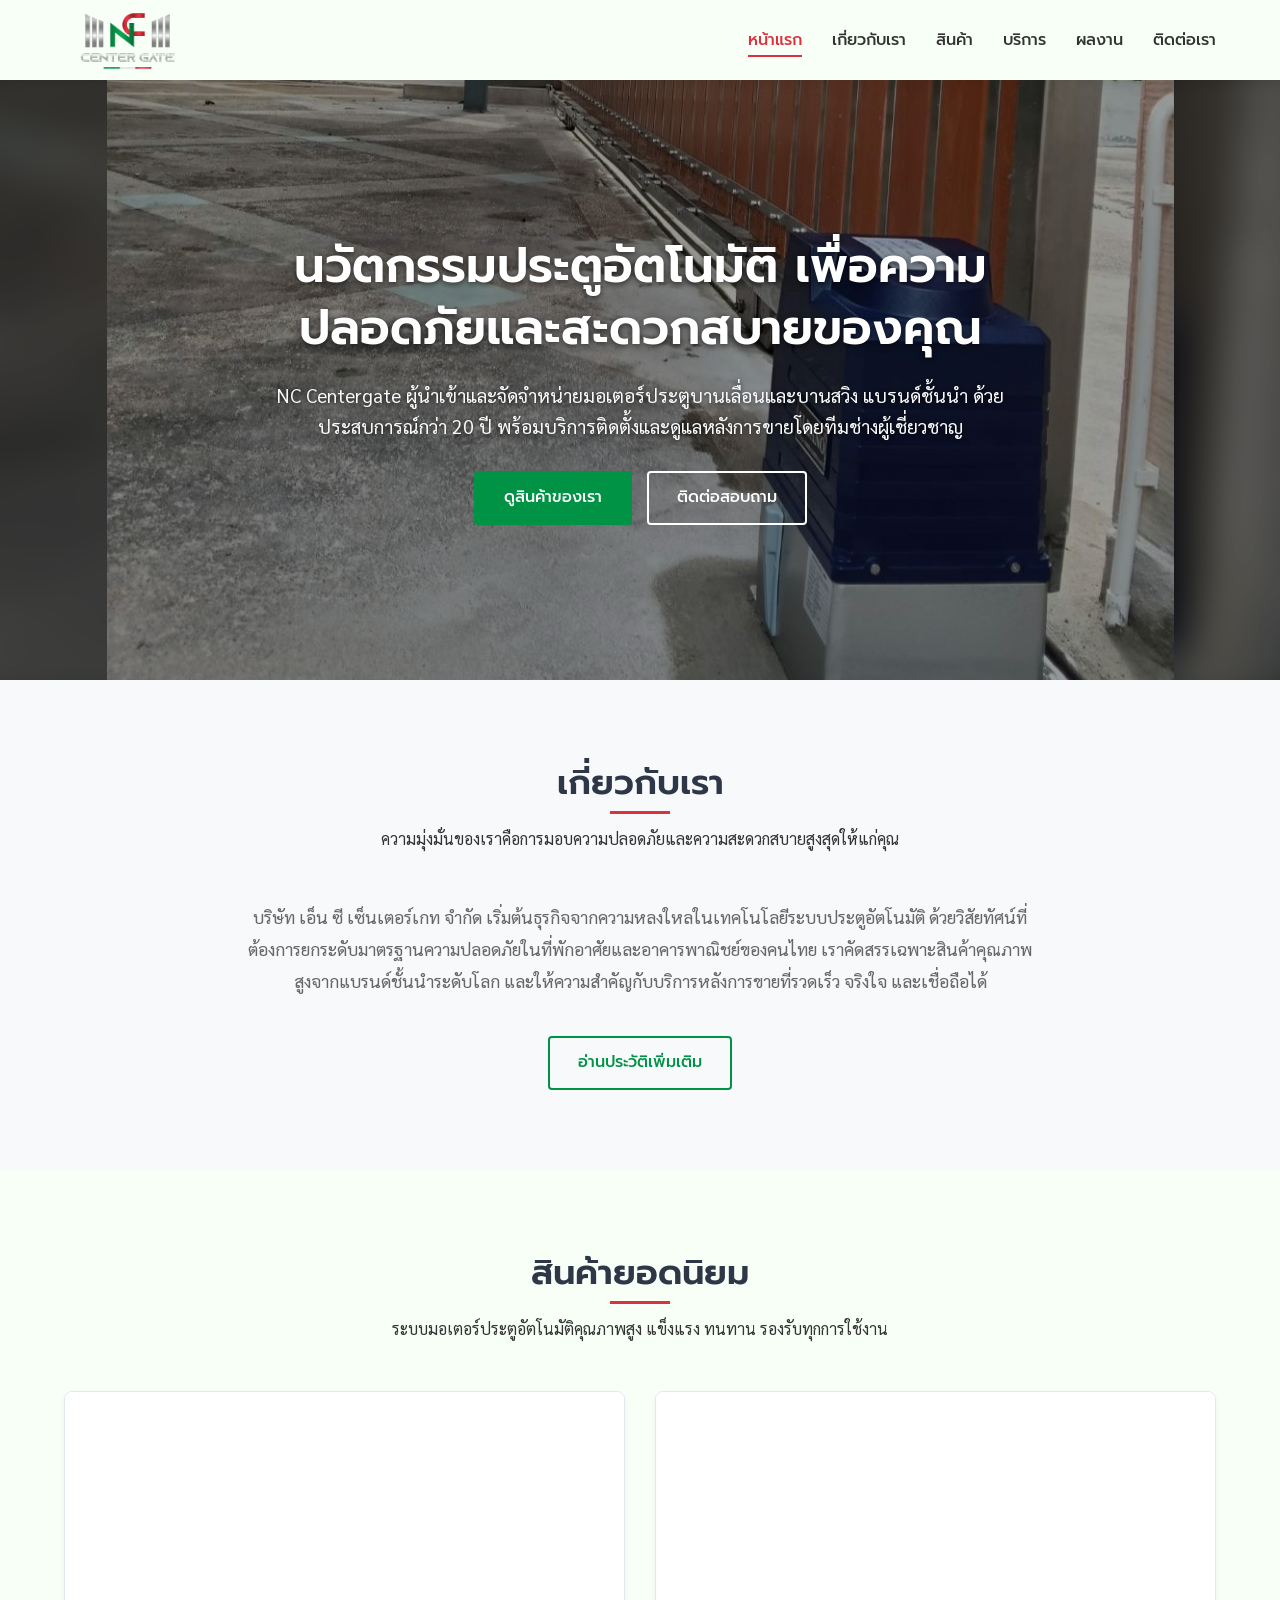
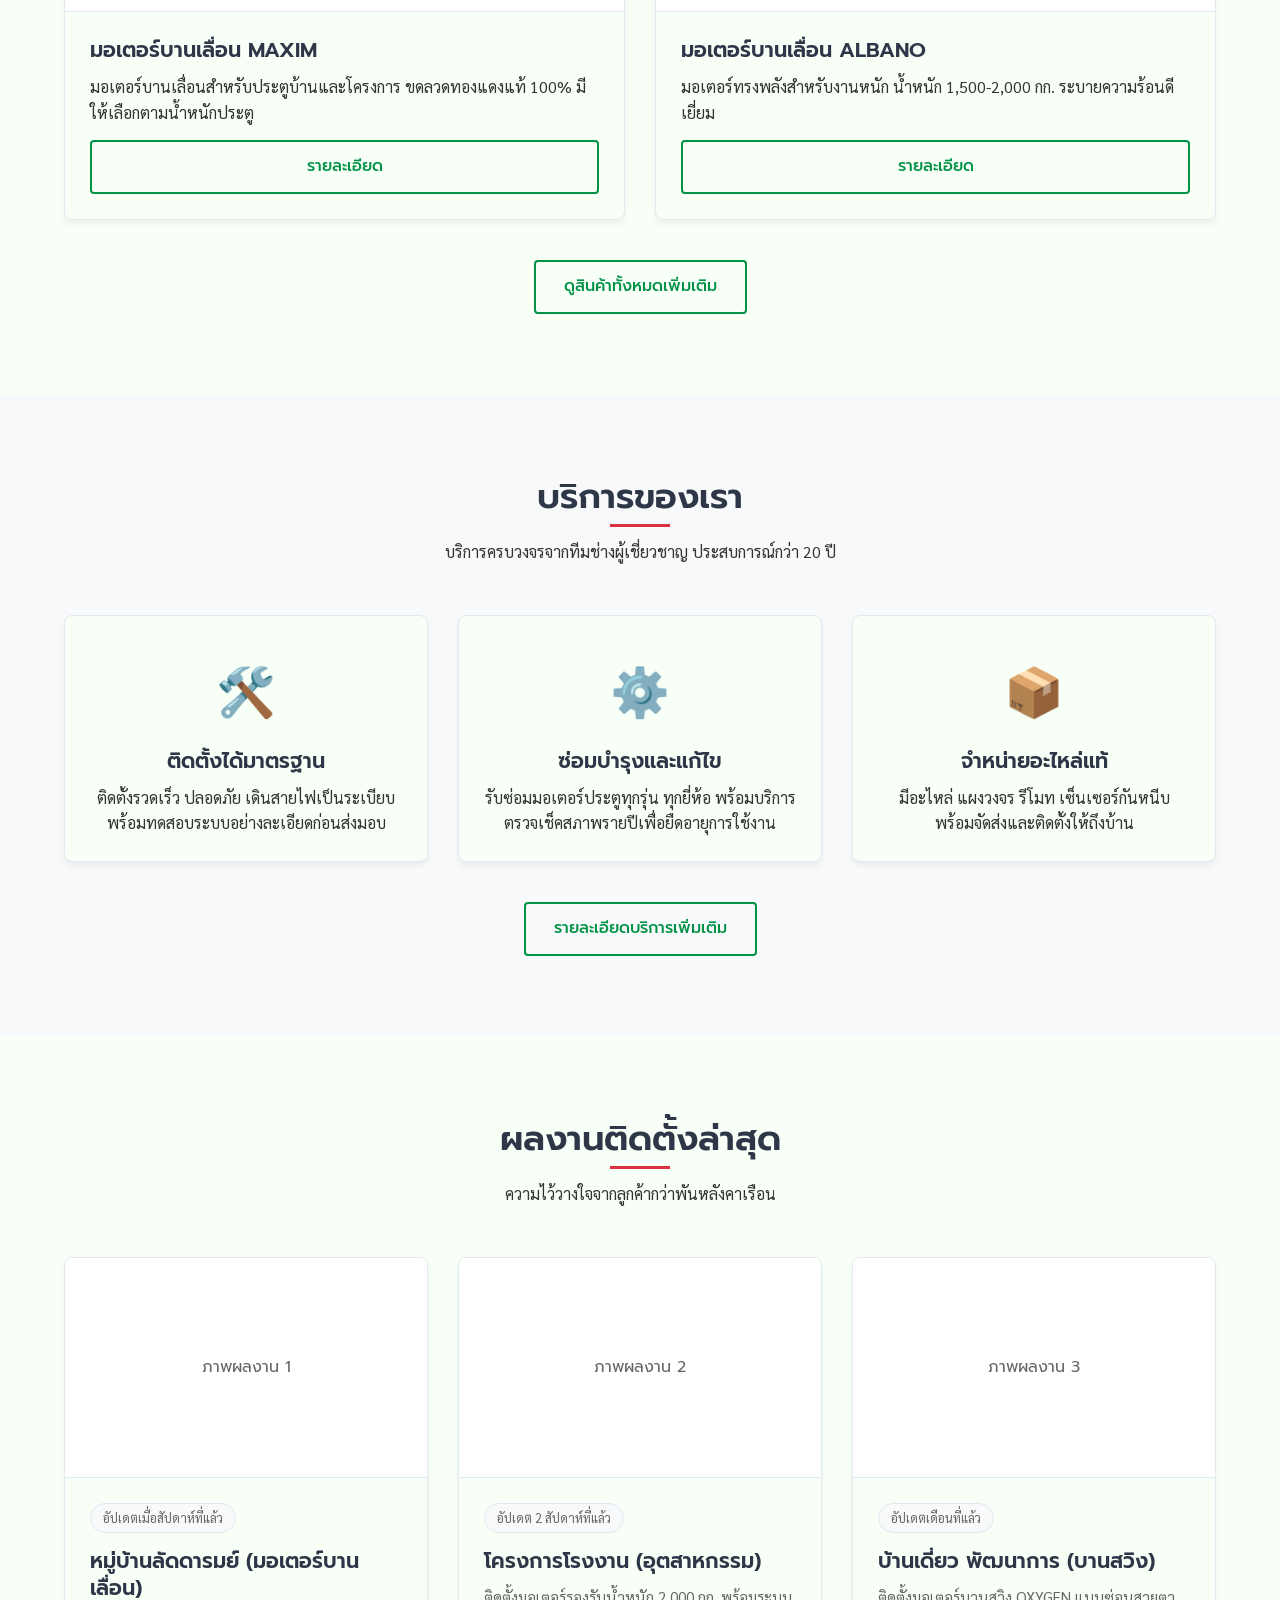
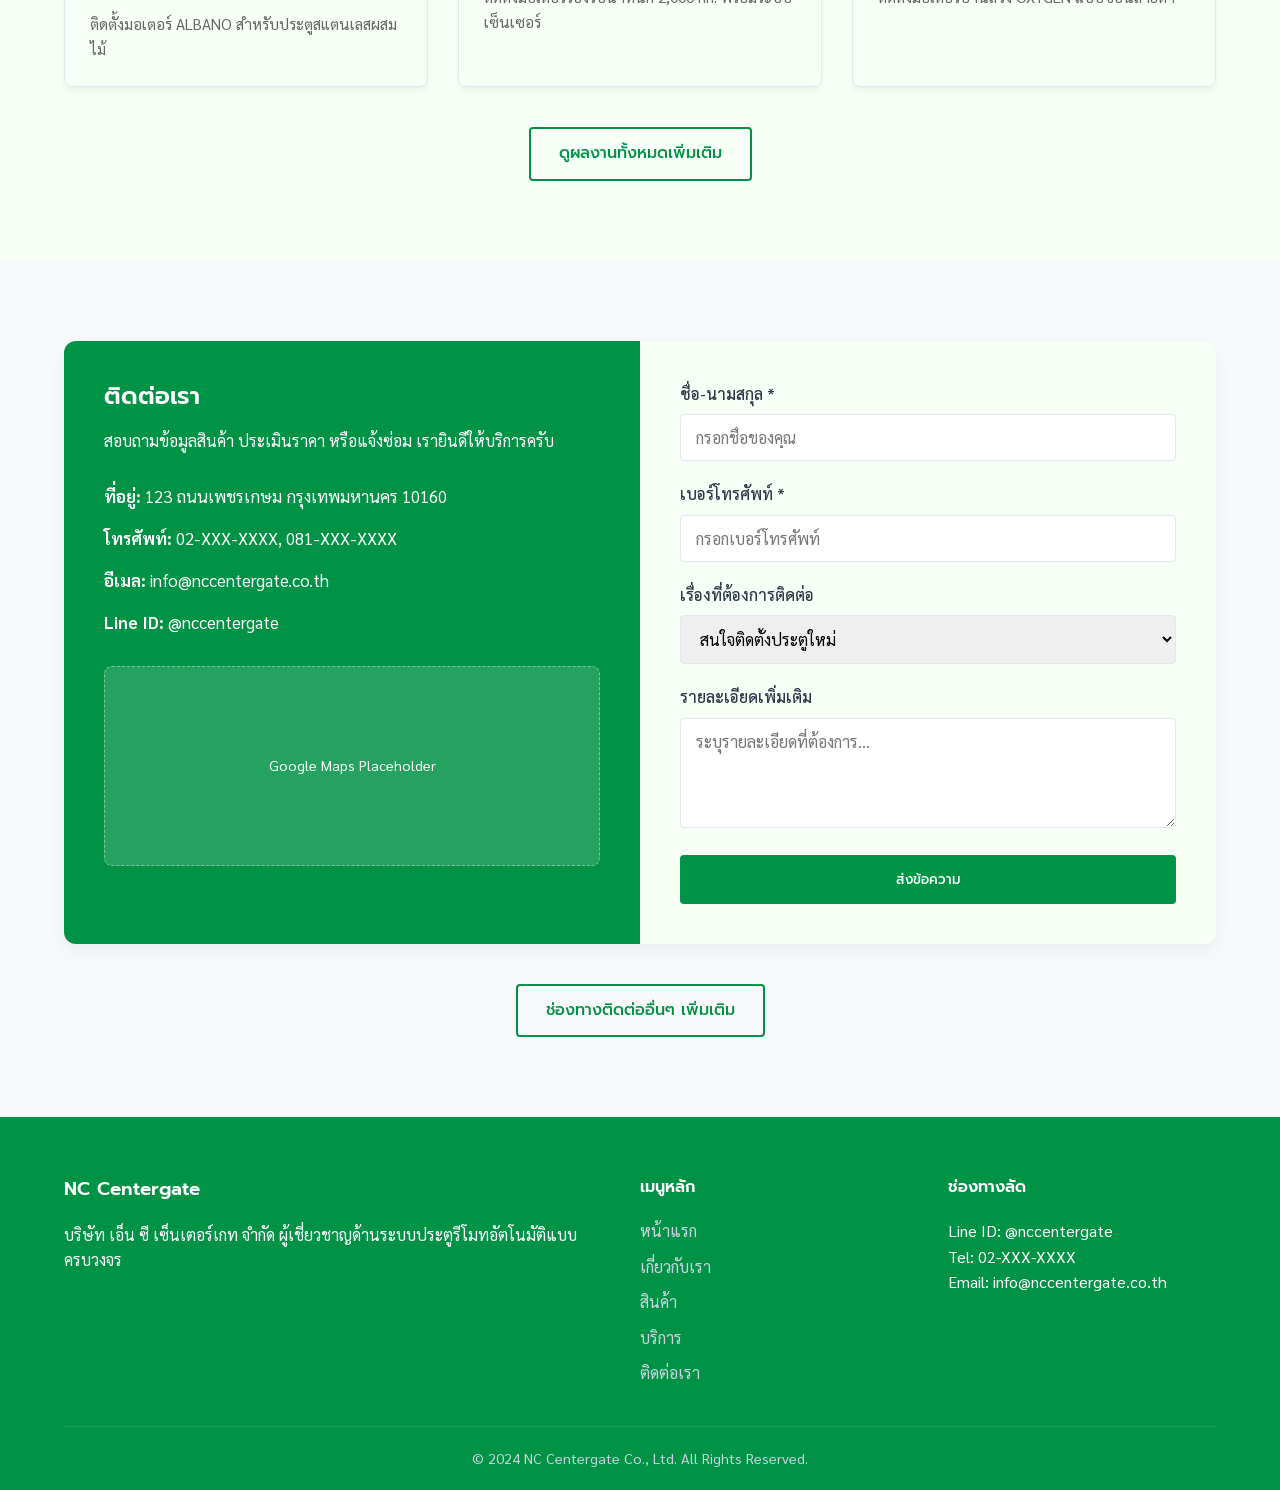
==== index.html @ 0b49c5cd "product_detailed" ====
<!DOCTYPE html>
<html lang="th">
<head>
    <meta charset="UTF-8">
    <meta name="viewport" content="width=device-width, initial-scale=1.0">
    <title>NC Centergate | ผู้เชี่ยวชาญระบบประตูอัตโนมัติ</title>
    <link rel="stylesheet" href="assets/css/style.css">
    <!-- นำเข้าฟอนต์จาก Google Fonts (Sarabun และ Prompt) -->
    <link href="https://fonts.googleapis.com/css2?family=Prompt:wght@300;400;500;600;700&family=Sarabun:wght@300;400;500;600&display=swap" rel="stylesheet">
</head>
<body id="top">
    <!-- 
      Header & Navigation 
      ใช้ semantic tag <header> และ <nav> สำหรับส่วนหัวของเว็บไซต์
    -->
    <header class="site-header">
        <div class="container header-container">
            <div class="logo">
                <a href="index.html">
                    <img src="assets/images/nccentergate-logo.png" alt="NC Centergate Logo">
                </a>
            </div>
            <!-- ปุ่ม Hamburger สำหรับ Mobile -->
            <button class="mobile-menu-btn" aria-label="Toggle Menu">
                <span></span>
                <span></span>
                <span></span>
            </button>
            <nav class="main-nav">
                <ul>
                    <li><a href="#top" class="active">หน้าแรก</a></li>
                    <li><a href="#about">เกี่ยวกับเรา</a></li>
                    <li><a href="#products">สินค้า</a></li>
                    <li><a href="#services">บริการ</a></li>
                    <li><a href="#reviews">ผลงาน</a></li>
                    <li><a href="#contact">ติดต่อเรา</a></li>
                </ul>
            </nav>
        </div>
    </header>

    <!-- 
      Main Content Area 
      ห่อหุ้มเนื้อหาหลักด้วย <main> เพื่อความชัดเจนของโครงสร้าง
    -->
    <main>
        <!-- 
          Hero Banner Section 
          ส่วนแรกสุดของเว็บไซต์ที่ดึงดูดสายตา
        -->
        <section class="hero-section">
            <div class="hero-slider">
                <div class="slide active">
                    <div class="slide-blur-bg" style="background-image: url('assets/images/home/banner/1779350445418.jpg');"></div>
                    <div class="slide-img" style="background-image: url('assets/images/home/banner/1779350445418.jpg');"></div>
                </div>
                <div class="slide">
                    <div class="slide-blur-bg" style="background-image: url('assets/images/home/banner/1779350452976.jpg');"></div>
                    <div class="slide-img" style="background-image: url('assets/images/home/banner/1779350452976.jpg');"></div>
                </div>
                <div class="slide">
                    <div class="slide-blur-bg" style="background-image: url('assets/images/home/banner/1779350483589.jpg');"></div>
                    <div class="slide-img" style="background-image: url('assets/images/home/banner/1779350483589.jpg');"></div>
                </div>
                <div class="slider-overlay"></div>
            </div>
            
            <div class="container hero-container text-center">
                <div class="hero-content">
                    <h1>นวัตกรรมประตูอัตโนมัติ เพื่อความปลอดภัยและสะดวกสบายของคุณ</h1>
                    <p>NC Centergate ผู้นำเข้าและจัดจำหน่ายมอเตอร์ประตูบานเลื่อนและบานสวิง แบรนด์ชั้นนำ ด้วยประสบการณ์กว่า 20 ปี พร้อมบริการติดตั้งและดูแลหลังการขายโดยทีมช่างผู้เชี่ยวชาญ</p>
                    <div class="hero-actions">
                        <a href="#products" class="btn btn-primary">ดูสินค้าของเรา</a>
                        <a href="#contact" class="btn btn-outline hero-btn-outline">ติดต่อสอบถาม</a>
                    </div>
                </div>
            </div>
        </section>

        <!-- เกี่ยวกับเรา (About Us) -->
        <section id="about" class="section-padding bg-light">
            <div class="container">
                <div class="section-header">
                    <h2>เกี่ยวกับเรา</h2>
                    <p>ความมุ่งมั่นของเราคือการมอบความปลอดภัยและความสะดวกสบายสูงสุดให้แก่คุณ</p>
                </div>
                <div style="text-align: center; max-width: 800px; margin: 0 auto; color: var(--text-muted); font-size: 1.1rem; line-height: 1.8;">
                    <p>บริษัท เอ็น ซี เซ็นเตอร์เกท จำกัด เริ่มต้นธุรกิจจากความหลงใหลในเทคโนโลยีระบบประตูอัตโนมัติ ด้วยวิสัยทัศน์ที่ต้องการยกระดับมาตรฐานความปลอดภัยในที่พักอาศัยและอาคารพาณิชย์ของคนไทย เราคัดสรรเฉพาะสินค้าคุณภาพสูงจากแบรนด์ชั้นนำระดับโลก และให้ความสำคัญกับบริการหลังการขายที่รวดเร็ว จริงใจ และเชื่อถือได้</p>
                </div>
                <div class="text-center" style="margin-top: 40px;">
                    <a href="about.html" class="btn btn-outline">อ่านประวัติเพิ่มเติม</a>
                </div>
            </div>
        </section>

        <!-- สินค้า (Products) -->
        <section id="products" class="section-padding">
            <div class="container">
                <div class="section-header">
                    <h2>สินค้ายอดนิยม</h2>
                    <p>ระบบมอเตอร์ประตูอัตโนมัติคุณภาพสูง แข็งแรง ทนทาน รองรับทุกการใช้งาน</p>
                </div>
                <div id="popular-product-grid" class="grid-layout">
                    <!-- สินค้ายอดนิยมจะถูกเรนเดอร์ด้วย JavaScript ผ่าน product-render.js -->
                </div>
                <div class="text-center" style="margin-top: 40px;">
                    <a href="products.html" class="btn btn-outline">ดูสินค้าทั้งหมดเพิ่มเติม</a>
                </div>
            </div>
        </section>

        <!-- บริการ (Services) -->
        <section id="services" class="section-padding bg-light">
            <div class="container">
                <div class="section-header">
                    <h2>บริการของเรา</h2>
                    <p>บริการครบวงจรจากทีมช่างผู้เชี่ยวชาญ ประสบการณ์กว่า 20 ปี</p>
                </div>
                <div class="grid-layout">
                    <div class="card service-card text-center">
                        <div class="card-content">
                            <div class="service-icon">🛠️</div>
                            <h3>ติดตั้งได้มาตรฐาน</h3>
                            <p>ติดตั้งรวดเร็ว ปลอดภัย เดินสายไฟเป็นระเบียบ พร้อมทดสอบระบบอย่างละเอียดก่อนส่งมอบ</p>
                        </div>
                    </div>
                    <div class="card service-card text-center">
                        <div class="card-content">
                            <div class="service-icon">⚙️</div>
                            <h3>ซ่อมบำรุงและแก้ไข</h3>
                            <p>รับซ่อมมอเตอร์ประตูทุกรุ่น ทุกยี่ห้อ พร้อมบริการตรวจเช็คสภาพรายปีเพื่อยืดอายุการใช้งาน</p>
                        </div>
                    </div>
                    <div class="card service-card text-center">
                        <div class="card-content">
                            <div class="service-icon">📦</div>
                            <h3>จำหน่ายอะไหล่แท้</h3>
                            <p>มีอะไหล่ แผงวงจร รีโมท เซ็นเซอร์กันหนีบ พร้อมจัดส่งและติดตั้งให้ถึงบ้าน</p>
                        </div>
                    </div>
                </div>
                <div class="text-center" style="margin-top: 40px;">
                    <a href="services.html" class="btn btn-outline">รายละเอียดบริการเพิ่มเติม</a>
                </div>
            </div>
        </section>

        <!-- ผลงาน (Reviews) -->
        <section id="reviews" class="section-padding">
            <div class="container">
                <div class="section-header">
                    <h2>ผลงานติดตั้งล่าสุด</h2>
                    <p>ความไว้วางใจจากลูกค้ากว่าพันหลังคาเรือน</p>
                </div>
                <div class="grid-layout">
                    <div class="card review-card">
                        <div class="card-image"><span>ภาพผลงาน 1</span></div>
                        <div class="card-content">
                            <span class="badge">อัปเดตเมื่อสัปดาห์ที่แล้ว</span>
                            <h3 class="review-title">หมู่บ้านลัดดารมย์ (มอเตอร์บานเลื่อน)</h3>
                            <p class="text-small">ติดตั้งมอเตอร์ ALBANO สำหรับประตูสแตนเลสผสมไม้</p>
                        </div>
                    </div>
                    <div class="card review-card">
                        <div class="card-image"><span>ภาพผลงาน 2</span></div>
                        <div class="card-content">
                            <span class="badge">อัปเดต 2 สัปดาห์ที่แล้ว</span>
                            <h3 class="review-title">โครงการโรงงาน (อุตสาหกรรม)</h3>
                            <p class="text-small">ติดตั้งมอเตอร์รองรับน้ำหนัก 2,000 กก. พร้อมระบบเซ็นเซอร์</p>
                        </div>
                    </div>
                    <div class="card review-card">
                        <div class="card-image"><span>ภาพผลงาน 3</span></div>
                        <div class="card-content">
                            <span class="badge">อัปเดตเดือนที่แล้ว</span>
                            <h3 class="review-title">บ้านเดี่ยว พัฒนาการ (บานสวิง)</h3>
                            <p class="text-small">ติดตั้งมอเตอร์บานสวิง OXYGEN แบบซ่อนสายตา</p>
                        </div>
                    </div>
                </div>
                <div class="text-center" style="margin-top: 40px;">
                    <a href="reviews.html" class="btn btn-outline">ดูผลงานทั้งหมดเพิ่มเติม</a>
                </div>
            </div>
        </section>
        
        <!-- ติดต่อเรา (Contact Form) -->
        <section id="contact" class="section-padding bg-light">
            <div class="container">
                <div class="contact-wrapper">
                    <div class="contact-info-block">
                        <h2>ติดต่อเรา</h2>
                        <p>สอบถามข้อมูลสินค้า ประเมินราคา หรือแจ้งซ่อม เรายินดีให้บริการครับ</p>
                        <ul class="contact-details">
                            <li><strong>ที่อยู่:</strong> 123 ถนนเพชรเกษม กรุงเทพมหานคร 10160</li>
                            <li><strong>โทรศัพท์:</strong> 02-XXX-XXXX, 081-XXX-XXXX</li>
                            <li><strong>อีเมล:</strong> info@nccentergate.co.th</li>
                            <li><strong>Line ID:</strong> @nccentergate</li>
                        </ul>
                        <div class="map-placeholder">
                            <span>Google Maps Placeholder</span>
                        </div>
                    </div>
                    <div class="contact-form-block">
                        <form action="#" method="POST" class="custom-form">
                            <div class="form-group">
                                <label for="name">ชื่อ-นามสกุล *</label>
                                <input type="text" id="name" name="name" required placeholder="กรอกชื่อของคุณ">
                            </div>
                            <div class="form-group">
                                <label for="phone">เบอร์โทรศัพท์ *</label>
                                <input type="tel" id="phone" name="phone" required placeholder="กรอกเบอร์โทรศัพท์">
                            </div>
                            <div class="form-group">
                                <label for="service_type">เรื่องที่ต้องการติดต่อ</label>
                                <select id="service_type" name="service_type">
                                    <option value="ติดตั้งใหม่">สนใจติดตั้งประตูใหม่</option>
                                    <option value="แจ้งซ่อม">แจ้งซ่อม/บำรุงรักษา</option>
                                    <option value="ซื้ออะไหล่">สอบถามอะไหล่/รีโมท</option>
                                    <option value="อื่นๆ">อื่นๆ</option>
                                </select>
                            </div>
                            <div class="form-group">
                                <label for="message">รายละเอียดเพิ่มเติม</label>
                                <textarea id="message" name="message" rows="4" placeholder="ระบุรายละเอียดที่ต้องการ..."></textarea>
                            </div>
                            <button type="submit" class="btn btn-primary" style="width: 100%;">ส่งข้อความ</button>
                        </form>
                    </div>
                </div>
                <div class="text-center" style="margin-top: 40px;">
                    <a href="contact.html" class="btn btn-outline">ช่องทางติดต่ออื่นๆ เพิ่มเติม</a>
                </div>
            </div>
        </section>
    </main>

    <!-- 
      Footer 
      ส่วนท้ายของเว็บไซต์ 
    -->
    <footer class="site-footer">
        <div class="container">
            <div class="footer-grid">
                <div class="footer-about">
                    <h3>NC Centergate</h3>
                    <p>บริษัท เอ็น ซี เซ็นเตอร์เกท จำกัด ผู้เชี่ยวชาญด้านระบบประตูรีโมทอัตโนมัติแบบครบวงจร</p>
                </div>
                <div class="footer-links">
                    <h4>เมนูหลัก</h4>
                    <ul>
                        <li><a href="index.html">หน้าแรก</a></li>
                        <li><a href="#about">เกี่ยวกับเรา</a></li>
                        <li><a href="#products">สินค้า</a></li>
                        <li><a href="#services">บริการ</a></li>
                        <li><a href="#contact">ติดต่อเรา</a></li>
                    </ul>
                </div>
                <div class="footer-contact">
                    <h4>ช่องทางลัด</h4>
                    <p>Line ID: @nccentergate<br>Tel: 02-XXX-XXXX<br>Email: info@nccentergate.co.th</p>
                </div>
            </div>
            <div class="footer-bottom">
                <p>&copy; 2024 NC Centergate Co., Ltd. All Rights Reserved.</p>
            </div>
        </div>
    </footer>

    <!-- ไฟล์ JavaScript พื้นฐาน -->
    <script src="assets/js/product-data.js"></script>
    <script src="assets/js/product-render.js"></script>
    <script src="assets/js/main.js"></script>
</body>
</html>
---- assets/css/style.css ----
/* 
  ========================================
  CSS Variables & Base Reset
  ========================================
*/
:root {
    /* Color Palette (NC Centergate Branding) */
    --primary-color: #009245; /* สีเขียวจากโลโก้ */
    --primary-light: #0b7f3f;
    --accent-color: #dc323f; /* สีแดงจากโลโก้ */
    --text-heading: #2d3748; /* สีเทาเข้มสำหรับหัวข้อ ดูเป็นทางการ */
    --text-main: #333333;
    --text-muted: #666666;
    --bg-main: rgb(247, 255, 247);
    --bg-light: #f8f9fa;
    --border-color: #e2e8f0;

    /* Typography */
    --font-heading: 'Prompt', sans-serif; /* ฟอนต์หัวข้อ ดูทันสมัย แข็งแรง */
    --font-body: 'Sarabun', sans-serif;   /* ฟอนต์เนื้อหา อ่านง่าย */
    
    /* Spacing & Layout */
    --container-max-width: 1200px;
    --section-padding: 80px 0;
    --transition-speed: 0.3s;
}

/* CSS Reset พื้นฐานเพื่อให้หน้าตาเหมือนกันทุกเบราว์เซอร์ */
* {
    margin: 0;
    padding: 0;
    box-sizing: border-box;
}

html {
    scroll-behavior: smooth; /* เลื่อนหน้าเว็บแบบนุ่มนวลเมื่อคลิกลิงก์ภายในเพจ */
    scroll-padding-top: 80px; /* เผื่อระยะให้หัวข้อพอดีกับความสูงของ Header (80px) */
}

body {
    font-family: var(--font-body);
    color: var(--text-main);
    background-color: var(--bg-main);
    line-height: 1.6;
    font-size: 16px;
}

/* ตั้งค่าพื้นฐานสำหรับหัวข้อ (Headings) */
h1, h2, h3, h4, h5, h6 {
    font-family: var(--font-heading);
    color: var(--text-heading);
    font-weight: 600;
    line-height: 1.3;
    margin-bottom: 1rem;
}

a {
    text-decoration: none;
    color: var(--primary-color);
    transition: color var(--transition-speed) ease;
}

a:hover {
    color: var(--accent-color);
}

ul {
    list-style: none;
}

img {
    max-width: 100%;
    height: auto;
    display: block;
}

/* 
  ========================================
  Layout Utilities (Container & Grid)
  ========================================
*/
/* คอนเทนเนอร์หลักสำหรับจำกัดความกว้างและจัดกึ่งกลางเนื้อหา */
.container {
    width: 90%;
    max-width: var(--container-max-width);
    margin: 0 auto;
}

/* ระยะห่างของแต่ละ Section */
.placeholder-section {
    padding: var(--section-padding);
    text-align: center;
}
.bg-light {
    background-color: var(--bg-light);
}

/* 
  ========================================
  Buttons
  ========================================
*/
.btn {
    display: inline-block;
    padding: 12px 28px;
    font-family: var(--font-heading);
    font-weight: 500;
    border-radius: 4px; /* มุมมนเล็กน้อยดูเป็นทางการ */
    cursor: pointer;
    transition: all var(--transition-speed) ease;
    text-align: center;
    border: 2px solid transparent;
}

.btn-primary {
    background-color: var(--primary-color);
    color: #ffffff;
}
.btn-primary:hover {
    background-color: var(--primary-light);
    color: #ffffff;
    box-shadow: 0 4px 6px rgba(0,0,0,0.1);
}

.btn-outline {
    background-color: transparent;
    color: var(--primary-color);
    border-color: var(--primary-color);
}
.btn-outline:hover {
    background-color: var(--primary-color);
    color: #ffffff;
}

/* 
  ========================================
  Header & Navigation
  ========================================
*/
.site-header {
    background-color: var(--bg-main);
    box-shadow: 0 2px 10px rgba(0,0,0,0.05); /* เงาบางๆ แยกส่วนหัวออกจากเนื้อหา */
    position: sticky; /* ล็อกเมนูไว้ด้านบนเมื่อเลื่อนหน้าจอ */
    top: 0;
    z-index: 1000;
}

.header-container {
    display: flex;
    justify-content: space-between;
    align-items: center;
    height: 80px;
}

.logo img {
    height: 70px; /* ปรับขนาดโลโก้ให้พอดี */
}

/* เมนูหลักสำหรับ Desktop (ใช้ Flexbox ในการจัดเรียงแนวนอน) */
.main-nav ul {
    display: flex;
    gap: 30px; /* ระยะห่างระหว่างเมนู */
}

.main-nav a {
    font-family: var(--font-heading);
    font-weight: 500;
    color: var(--text-main);
    position: relative;
    padding: 5px 0;
}

/* เอฟเฟกต์เส้นใต้เวลาเอาเมาส์ชี้ (Hover Effect) */
.main-nav a::after {
    content: '';
    position: absolute;
    bottom: 0;
    left: 0;
    width: 0;
    height: 2px;
    background-color: var(--accent-color);
    transition: width var(--transition-speed) ease;
}

.main-nav a:hover::after,
.main-nav a.active::after {
    width: 100%;
}

.main-nav a:hover,
.main-nav a.active {
    color: var(--accent-color);
}

/* ปุ่ม Hamburger ซ่อนไว้ในหน้าจอใหญ่ */
.mobile-menu-btn {
    display: none;
    background: none;
    border: none;
    cursor: pointer;
    flex-direction: column;
    gap: 5px;
}

.mobile-menu-btn span {
    display: block;
    width: 25px;
    height: 3px;
    background-color: var(--primary-color);
    transition: all 0.3s;
}

/* 
  ========================================
  Hero Section
  ========================================
*/
.hero-section {
    position: relative;
    padding: 120px 0;
    min-height: 600px;
    display: flex;
    align-items: center;
    justify-content: center;
    background-color: #000;
    overflow: hidden;
}

.hero-slider {
    position: absolute;
    top: 0;
    left: 0;
    width: 100%;
    height: 100%;
    z-index: 1;
}

.slide {
    position: absolute;
    top: 0;
    left: 0;
    width: 100%;
    height: 100%;
    opacity: 0;
    transition: opacity 1.5s ease-in-out;
}

.slide.active {
    opacity: 1;
}

/* ภาพเบลอด้านหลัง (เพื่อให้เต็มจอโดยไม่ผิดสัดส่วน) */
.slide-blur-bg {
    position: absolute;
    top: -5%;
    left: -5%;
    width: 110%;
    height: 110%;
    background-size: cover;
    background-position: center;
    filter: blur(20px);
    opacity: 0.6;
}

/* ภาพคมชัดตรงกลาง */
.slide-img {
    position: absolute;
    top: 0;
    left: 0;
    width: 100%;
    height: 100%;
    background-size: contain;
    background-position: center;
    background-repeat: no-repeat;
    z-index: 2;
}

/* แผ่นฟิล์มสีดำทับบางๆ เพื่อให้ข้อความอ่านง่ายขึ้น */
.slider-overlay {
    position: absolute;
    top: 0;
    left: 0;
    width: 100%;
    height: 100%;
    background-color: rgba(0, 0, 0, 0.4);
    z-index: 3;
}

.hero-container {
    position: relative;
    z-index: 10;
    display: flex;
    flex-direction: column;
    align-items: center;
    text-align: center;
}

.hero-content {
    max-width: 800px;
    margin: 0 auto;
}

.hero-content h1 {
    font-size: 3rem;
    margin-bottom: 20px;
    color: #ffffff;
    text-shadow: 0 2px 6px rgba(0,0,0,0.6);
}

.hero-content p {
    font-size: 1.2rem;
    color: #f8f9fa;
    margin-bottom: 30px;
    text-shadow: 0 1px 4px rgba(0,0,0,0.6);
}

.hero-actions {
    display: flex;
    justify-content: center;
    gap: 15px;
}

.hero-btn-outline {
    border-color: #ffffff;
    color: #ffffff;
}

.hero-btn-outline:hover {
    background-color: #ffffff;
    color: var(--text-main);
}

/* 
  ========================================
  Footer
  ========================================
*/
.site-footer {
    background-color: var(--primary-color);
    color: #ffffff;
    padding: 60px 0 20px;
}

.site-footer h3, 
.site-footer h4 {
    color: #ffffff;
    margin-bottom: 20px;
}

.site-footer a {
    color: #cbd5e1;
}
.site-footer a:hover {
    color: #ffffff;
}

/* ใช้ CSS Grid สำหรับจัดเลย์เอาต์ Footer */
.footer-grid {
    display: grid;
    grid-template-columns: 2fr 1fr 1fr;
    gap: 40px;
    margin-bottom: 40px;
}

.footer-links ul {
    display: flex;
    flex-direction: column;
    gap: 10px;
}

.footer-bottom {
    text-align: center;
    padding-top: 20px;
    border-top: 1px solid rgba(255,255,255,0.1);
    color: #cbd5e1;
    font-size: 0.9rem;
}

/* 
  ========================================
  Section Layouts & Grids
  ========================================
*/
.section-padding {
    padding: var(--section-padding);
}

.section-header {
    text-align: center;
    margin-bottom: 50px;
    max-width: 700px;
    margin-left: auto;
    margin-right: auto;
}

.section-header h2 {
    font-size: 2.2rem;
    position: relative;
    display: inline-block;
    margin-bottom: 20px;
}

.section-header h2::after {
    content: '';
    position: absolute;
    bottom: -8px;
    left: 50%;
    transform: translateX(-50%);
    width: 60px;
    height: 3px;
    background-color: var(--accent-color);
}

.grid-layout {
    display: grid;
    grid-template-columns: repeat(auto-fit, minmax(300px, 1fr));
    gap: 30px;
}

/* 
  ========================================
  Cards (Products, Services, Reviews)
  ========================================
*/
.card {
    background-color: var(--bg-main);
    border-radius: 8px;
    box-shadow: 0 4px 6px rgba(0,0,0,0.05);
    overflow: hidden;
    transition: transform var(--transition-speed) ease, box-shadow var(--transition-speed) ease;
    border: 1px solid var(--border-color);
}

.card:hover {
    transform: translateY(-5px);
    box-shadow: 0 10px 15px rgba(0,0,0,0.1);
}

.card-image {
    background-color: #ffffff;
    height: 220px;
    display: flex;
    align-items: center;
    justify-content: center;
    color: var(--text-muted);
    font-family: var(--font-heading);
    font-size: 1rem;
    border-bottom: 1px solid var(--border-color);
    background-size: contain;
    background-position: center;
    background-repeat: no-repeat;
}

.card-content {
    padding: 25px;
}

.card-content h3 {
    font-size: 1.3rem;
    margin-bottom: 10px;
}

.text-center { text-align: center; }

.service-icon {
    font-size: 3rem;
    margin: 10px 0 20px;
    display: inline-block;
}

.badge {
    display: inline-block;
    background-color: var(--bg-light);
    color: var(--text-muted);
    font-size: 0.8rem;
    padding: 4px 12px;
    border-radius: 20px;
    margin-bottom: 15px;
    border: 1px solid var(--border-color);
}

.text-small {
    font-size: 0.95rem;
    color: var(--text-muted);
}

/* 
  ========================================
  Contact Form Section
  ========================================
*/
.contact-wrapper {
    display: grid;
    grid-template-columns: 1fr 1fr;
    background-color: var(--bg-main);
    border-radius: 12px;
    box-shadow: 0 8px 20px rgba(0,0,0,0.05);
    overflow: hidden;
}

.contact-info-block {
    padding: 40px;
    background-color: var(--primary-color);
    color: #ffffff;
}

.contact-info-block h2 {
    color: #ffffff;
}

.contact-info-block h2::after {
    left: 0;
    transform: none;
    background-color: #ffffff;
}

.contact-details {
    margin: 30px 0;
}

.contact-details li {
    margin-bottom: 15px;
    font-size: 1.05rem;
}

.map-placeholder {
    background-color: rgba(255,255,255,0.15);
    height: 200px;
    border-radius: 8px;
    display: flex;
    align-items: center;
    justify-content: center;
    font-size: 0.9rem;
    border: 1px dashed rgba(255,255,255,0.4);
}

.contact-form-block {
    padding: 40px;
}

.form-group {
    margin-bottom: 20px;
}

.form-group label {
    display: block;
    margin-bottom: 8px;
    font-weight: 500;
    color: var(--text-heading);
}

.custom-form input,
.custom-form select,
.custom-form textarea {
    width: 100%;
    padding: 12px 15px;
    border: 1px solid var(--border-color);
    border-radius: 4px;
    font-family: var(--font-body);
    font-size: 1rem;
    transition: border-color var(--transition-speed) ease;
}

.custom-form input:focus,
.custom-form select:focus,
.custom-form textarea:focus {
    outline: none;
    border-color: var(--primary-color);
}

/* 
  ========================================
  Responsive Design (Mobile & Tablet)
  ========================================
*/
@media (max-width: 992px) {
    .hero-container {
        grid-template-columns: 1fr; /* เปลี่ยนเป็น 1 คอลัมน์ (บน-ล่าง) */
        text-align: center;
    }
    
    .hero-actions {
        justify-content: center;
    }
    
    .footer-grid {
        grid-template-columns: 1fr 1fr; /* Footer เป็น 2 คอลัมน์ใน Tablet */
    }

    .contact-wrapper {
        grid-template-columns: 1fr; /* Contact ฟอร์มเป็น 1 คอลัมน์ */
    }
}

@media (max-width: 768px) {
    /* แสดงปุ่ม Hamburger */
    .mobile-menu-btn {
        display: flex;
    }
    
    /* ซ่อนเมนูหลักและเตรียมปรับให้เป็น Sidebar หรือ Dropdown ผ่าน JS (เบื้องต้นซ่อนก่อน) */
    .main-nav {
        display: none; 
        position: absolute;
        top: 80px;
        left: 0;
        width: 100%;
        background-color: var(--bg-main);
        box-shadow: 0 4px 6px rgba(0,0,0,0.1);
        padding: 20px 0;
    }
    
    .main-nav.active {
        display: block; /* คลาสนี้จะถูกสลับโดย JavaScript */
    }
    
    .main-nav ul {
        flex-direction: column;
        align-items: center;
        gap: 20px;
    }
    
    .hero-content h1 {
        font-size: 2rem;
    }
    
    .footer-grid {
        grid-template-columns: 1fr; /* Footer เป็น 1 คอลัมน์ใน Mobile */
        text-align: center;
    }
}

/* 
  ========================================
  Product Details Layout
  ========================================
*/
.product-detail-layout {
    display: grid;
    grid-template-columns: 1fr 1fr;
    gap: 40px;
    align-items: start;
    background-color: var(--bg-main);
    border-radius: 8px;
    box-shadow: 0 4px 6px rgba(0,0,0,0.05);
    padding: 30px;
    border: 1px solid var(--border-color);
}

.product-detail-image img {
    width: 100%;
    height: auto;
    border-radius: 8px;
    object-fit: contain;
    max-height: 400px;
    background-color: #fff;
    padding: 20px;
    border: 1px solid var(--border-color);
}

.product-detail-info h2 {
    font-family: var(--font-heading);
    color: var(--primary-color);
    font-size: 2.2rem;
    margin-bottom: 5px;
}

.product-subtitle {
    color: var(--text-muted);
    font-family: var(--font-body);
    font-size: 1.2rem;
    margin-bottom: 20px;
    font-weight: 400;
}

.product-description {
    font-size: 1.1rem;
    line-height: 1.8;
    margin-bottom: 30px;
    color: var(--text-main);
}

.product-features, .product-specs {
    margin-bottom: 30px;
}

.product-features h3, .product-specs h3 {
    font-family: var(--font-heading);
    color: var(--text-heading);
    border-bottom: 2px solid var(--primary-color);
    display: inline-block;
    padding-bottom: 5px;
    margin-bottom: 15px;
}

.feature-list {
    list-style-type: none;
    padding-left: 0;
}

.feature-list li {
    position: relative;
    padding-left: 25px;
    margin-bottom: 10px;
    color: var(--text-main);
}

.feature-list li::before {
    content: '✓';
    position: absolute;
    left: 0;
    color: var(--primary-color);
    font-weight: bold;
}

.spec-table {
    width: 100%;
    border-collapse: collapse;
}

.spec-table th, .spec-table td {
    padding: 12px 15px;
    border-bottom: 1px solid var(--border-color);
    text-align: left;
}

.spec-table th {
    font-family: var(--font-heading);
    color: var(--text-heading);
    width: 40%;
    background-color: var(--bg-light);
}

/* Breadcrumb Styling */
.breadcrumb-container {
    padding: 20px 0;
    border-bottom: 1px solid var(--border-color);
    background-color: #ffffff;
}

.btn-back {
    display: inline-flex;
    align-items: center;
    color: var(--text-muted);
    font-size: 0.95rem;
    font-weight: 500;
    transition: color var(--transition-speed);
}

.btn-back .icon {
    font-size: 1.2rem;
    margin-right: 8px;
}

.btn-back:hover {
    color: var(--primary-color);
}

/* Image Gallery (Shopee/Lazada style) */
.product-gallery-section {
    display: flex;
    flex-direction: column;
    gap: 15px;
}

.product-main-image {
    width: 100%;
    border-radius: 8px;
    border: 1px solid var(--border-color);
    background-color: #fff;
    padding: 15px;
    display: flex;
    justify-content: center;
    align-items: center;
    overflow: hidden;
    aspect-ratio: 1 / 1;
}

.product-main-image img {
    max-width: 100%;
    max-height: 100%;
    object-fit: contain;
    transition: opacity 0.3s ease;
}

.product-thumbnails {
    display: flex;
    gap: 10px;
    overflow-x: auto;
    padding-bottom: 5px; /* for scrollbar space if needed */
}

.thumbnail-item {
    width: 80px;
    height: 80px;
    border-radius: 6px;
    border: 2px solid transparent;
    cursor: pointer;
    overflow: hidden;
    background-color: #fff;
    padding: 5px;
    flex-shrink: 0;
    transition: border-color 0.2s;
}

.thumbnail-item img {
    width: 100%;
    height: 100%;
    object-fit: contain;
}

.thumbnail-item.active {
    border-color: var(--primary-color);
}

.thumbnail-item:hover {
    border-color: var(--primary-light);
}

@media (max-width: 992px) {
    .product-detail-layout {
        grid-template-columns: 1fr;
    }
}
/* Variant Selector */
.variant-selector-container {
    margin-bottom: 25px;
    padding: 15px;
    background-color: var(--bg-light);
    border-radius: 8px;
    border: 1px solid var(--border-color);
}

.variant-label {
    font-weight: 500;
    margin-bottom: 10px;
    color: var(--text-heading);
}

.variant-buttons {
    display: flex;
    flex-wrap: wrap;
    gap: 10px;
    margin-bottom: 10px;
}

.btn-variant {
    padding: 8px 16px;
    border: 1px solid var(--border-color);
    background-color: #fff;
    border-radius: 4px;
    cursor: pointer;
    font-family: var(--font-body);
    font-size: 1rem;
    color: var(--text-main);
    transition: all var(--transition-speed);
}

.btn-variant:hover {
    border-color: var(--primary-light);
    color: var(--primary-color);
}

.btn-variant.active {
    border-color: var(--primary-color);
    background-color: var(--primary-color);
    color: #fff;
}

.btn-compare {
    background-color: #f8f9fa;
    border: 1px dashed var(--border-color);
    color: var(--text-muted);
    font-family: var(--font-body);
    font-size: 0.9rem;
    padding: 6px 12px;
    border-radius: 4px;
    cursor: pointer;
    display: inline-flex;
    align-items: center;
    transition: all var(--transition-speed);
    text-decoration: none;
    margin-top: 5px;
}

.btn-compare:hover {
    color: var(--primary-color);
    border-color: var(--primary-color);
    background-color: #fff;
}

/* Compare Modal */
.modal-overlay {
    position: fixed;
    top: 0;
    left: 0;
    width: 100%;
    height: 100%;
    background-color: rgba(0,0,0,0.6);
    z-index: 2000;
    display: flex;
    align-items: center;
    justify-content: center;
    opacity: 0;
    visibility: hidden;
    transition: all 0.3s ease;
}

.modal-overlay.active {
    opacity: 1;
    visibility: visible;
}

.modal-content {
    background-color: #fff;
    width: 90%;
    max-width: 800px;
    border-radius: 8px;
    box-shadow: 0 10px 30px rgba(0,0,0,0.2);
    transform: translateY(-20px);
    transition: transform 0.3s ease;
    max-height: 90vh;
    display: flex;
    flex-direction: column;
}

.modal-overlay.active .modal-content {
    transform: translateY(0);
}

.modal-header {
    padding: 20px;
    border-bottom: 1px solid var(--border-color);
    display: flex;
    justify-content: space-between;
    align-items: center;
}

.modal-header h2 {
    margin: 0;
    font-size: 1.5rem;
    color: var(--text-heading);
}

.close-modal {
    font-size: 2rem;
    cursor: pointer;
    line-height: 1;
    color: var(--text-muted);
    transition: color 0.2s;
}

.close-modal:hover {
    color: var(--accent-color);
}

.modal-body {
    padding: 20px;
    overflow-y: auto;
}

.table-responsive {
    overflow-x: auto;
}

.compare-table {
    width: 100%;
    min-width: 600px;
}

.compare-table th, .compare-table td {
    padding: 12px;
    border: 1px solid var(--border-color);
    text-align: center;
}

.compare-table th {
    background-color: var(--bg-light);
}

.compare-table th:first-child {
    text-align: left;
    width: 30%;
}

.compare-table td {
    color: var(--text-main);
}
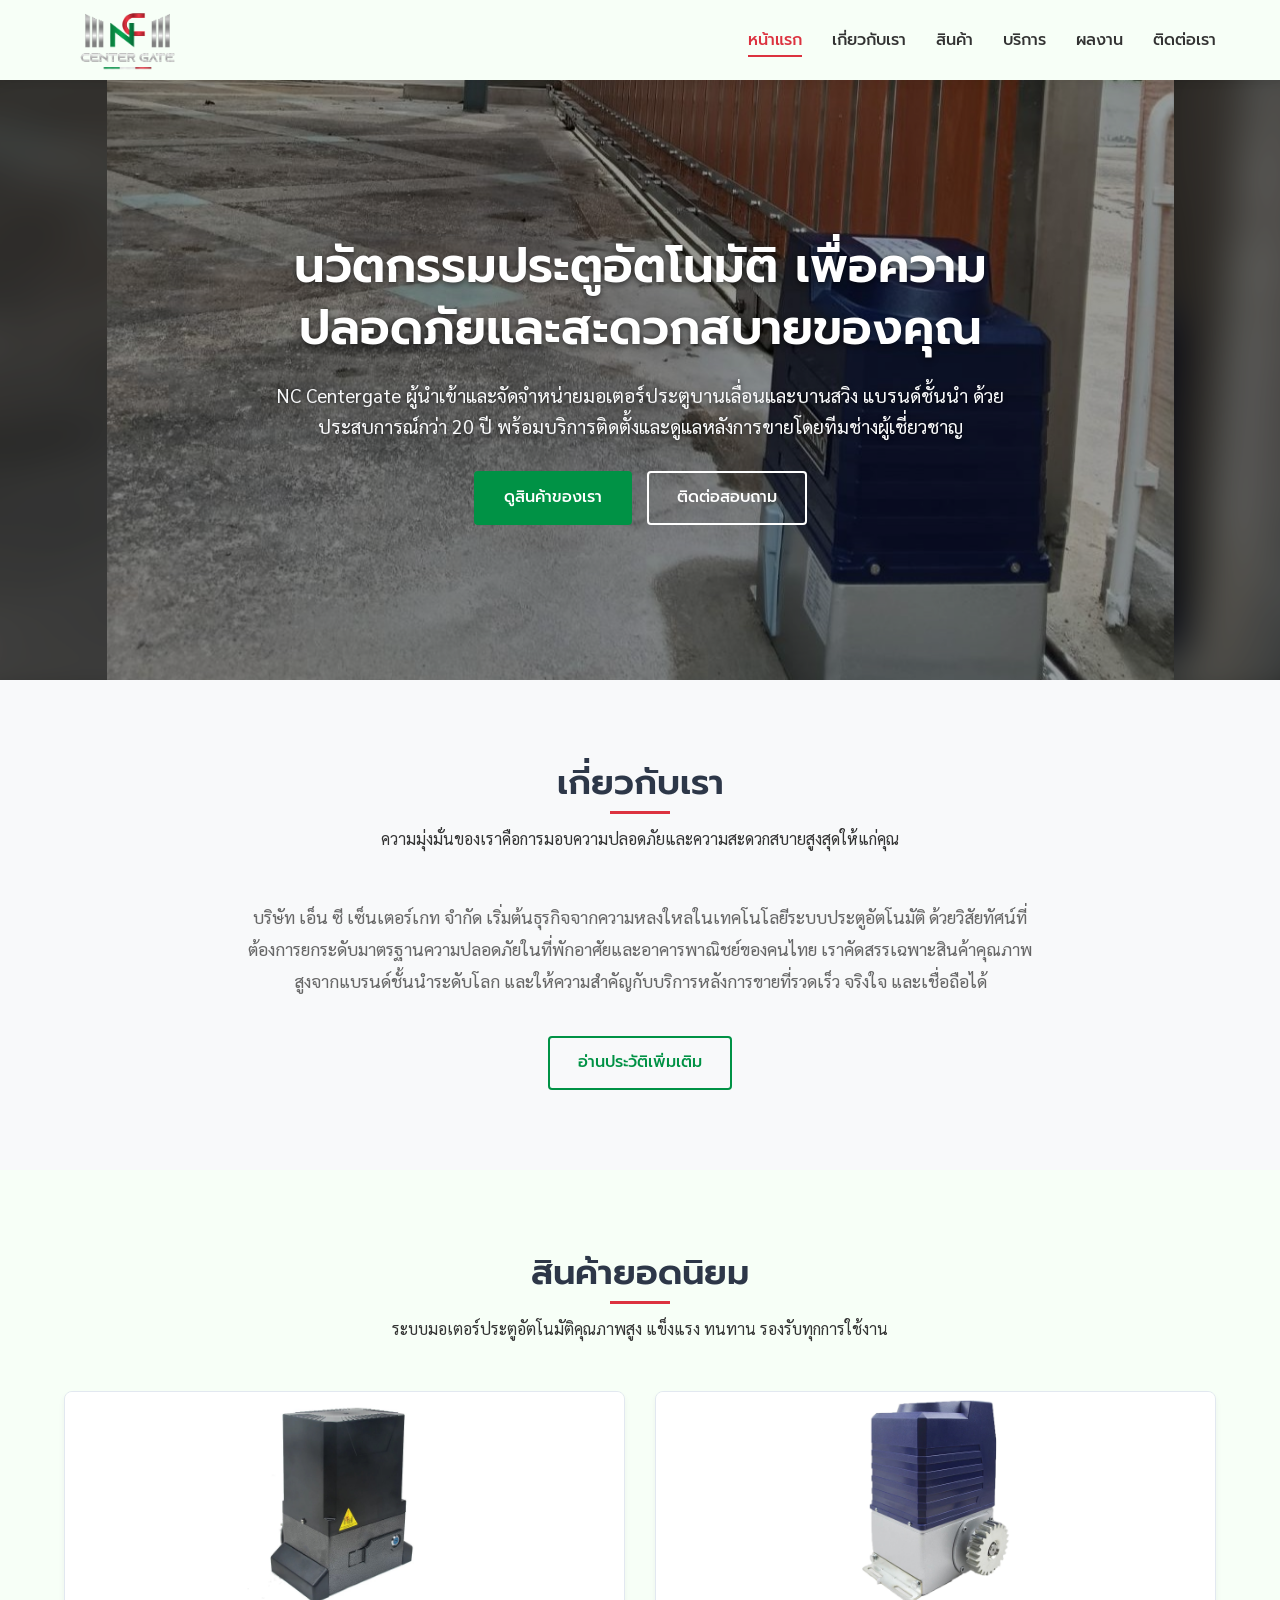
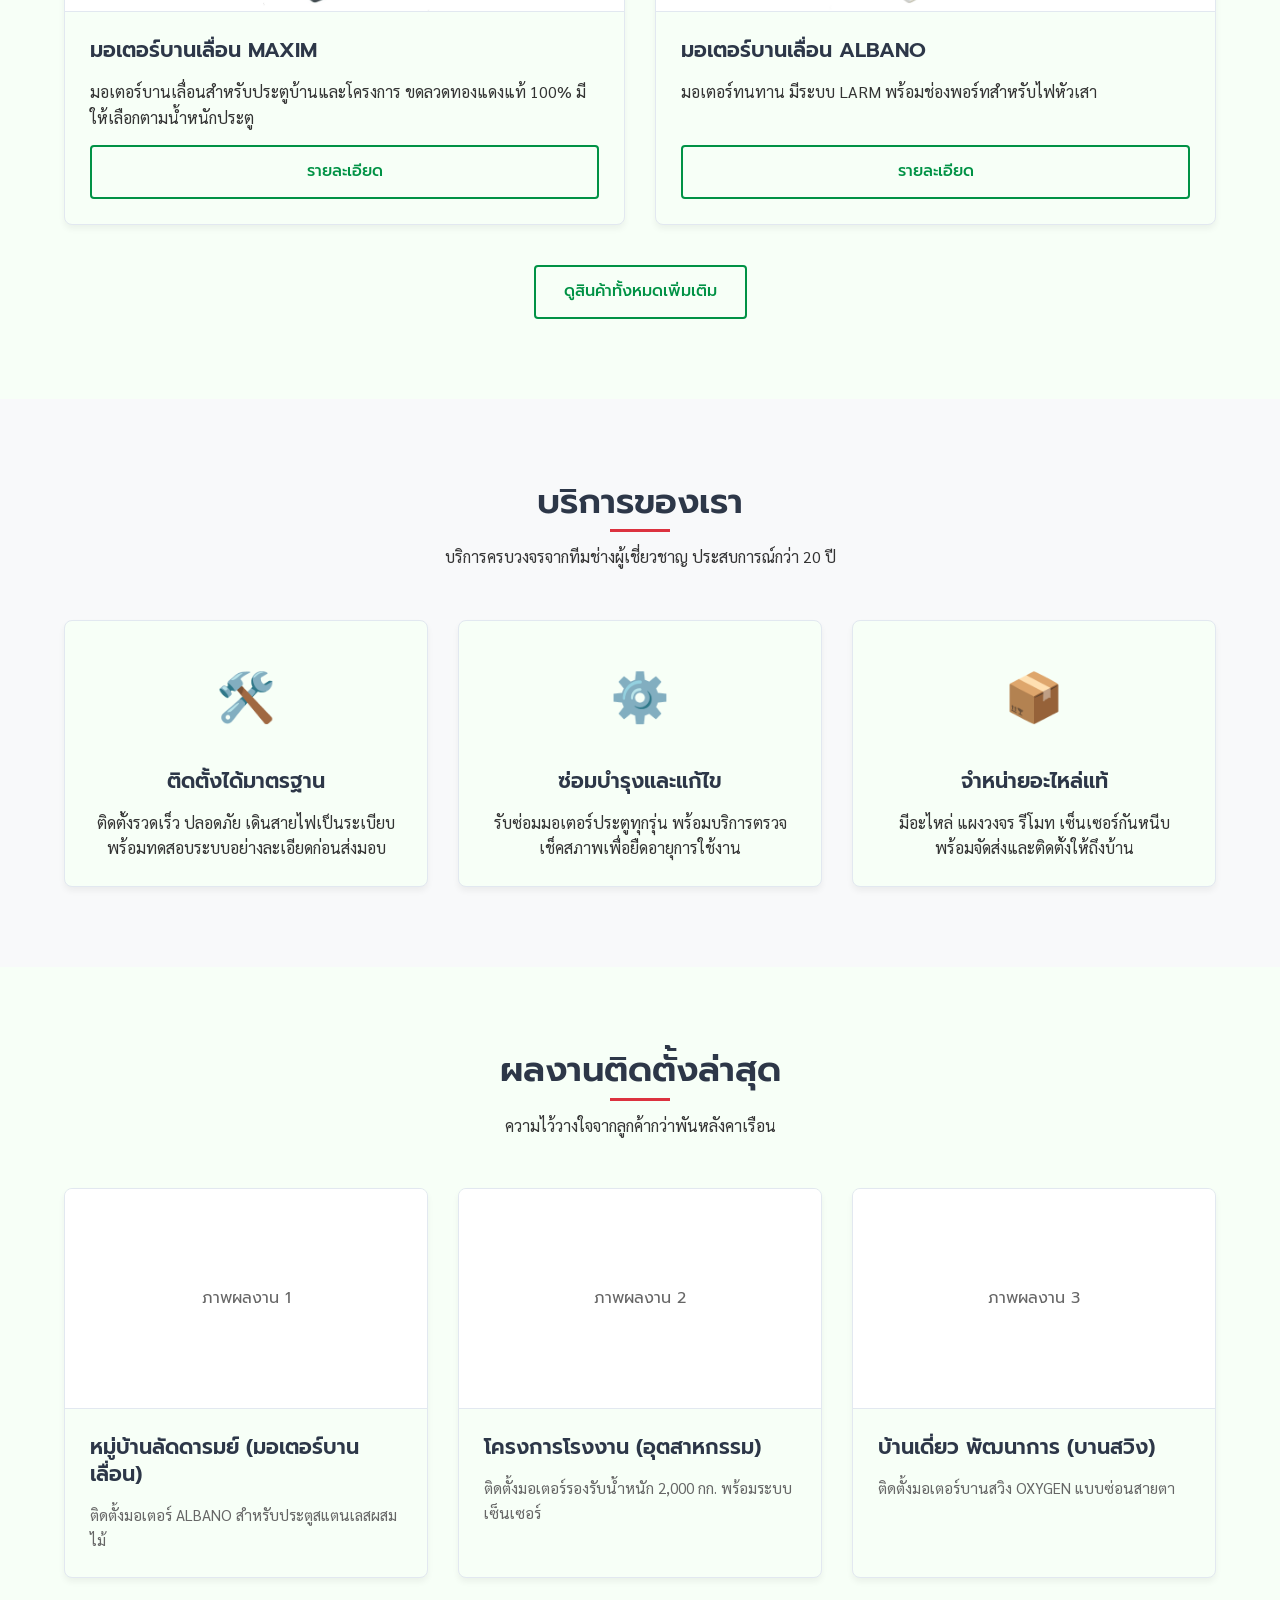
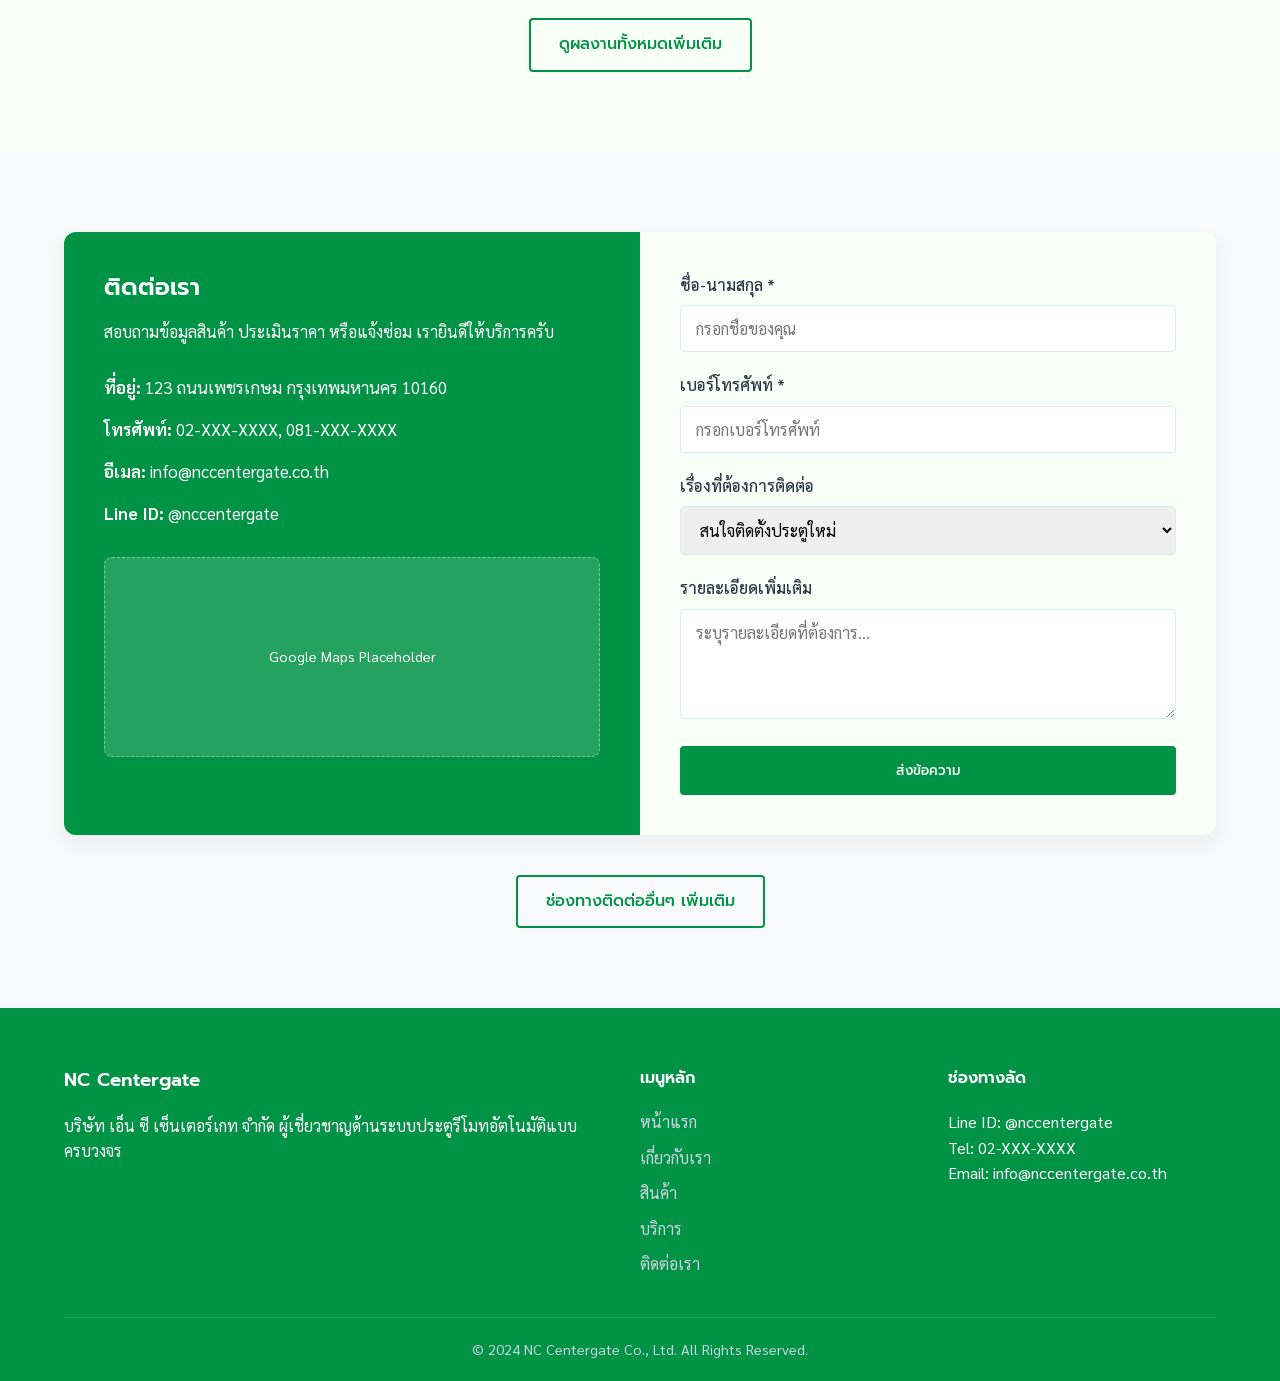
==== commit 53e39b41: "18062026" ====
--- a/index.html
+++ b/index.html
@@ -17,7 +17,7 @@
         <div class="container header-container">
             <div class="logo">
                 <a href="index.html">
-                    <img src="assets/images/nccentergate-logo.png" alt="NC Centergate Logo">
+                    <img src="assets/images/home/nccentergate-logo.png" alt="NC Centergate Logo">
                 </a>
             </div>
             <!-- ปุ่ม Hamburger สำหรับ Mobile -->
@@ -128,7 +128,7 @@
                         <div class="card-content">
                             <div class="service-icon">⚙️</div>
                             <h3>ซ่อมบำรุงและแก้ไข</h3>
-                            <p>รับซ่อมมอเตอร์ประตูทุกรุ่น ทุกยี่ห้อ พร้อมบริการตรวจเช็คสภาพรายปีเพื่อยืดอายุการใช้งาน</p>
+                            <p>รับซ่อมมอเตอร์ประตูทุกรุ่น พร้อมบริการตรวจเช็คสภาพเพื่อยืดอายุการใช้งาน</p>
                         </div>
                     </div>
                     <div class="card service-card text-center">
@@ -139,9 +139,10 @@
                         </div>
                     </div>
                 </div>
-                <div class="text-center" style="margin-top: 40px;">
+                <!--<div class="text-center" style="margin-top: 40px;">
                     <a href="services.html" class="btn btn-outline">รายละเอียดบริการเพิ่มเติม</a>
                 </div>
+                -->
             </div>
         </section>
 
@@ -156,7 +157,7 @@
                     <div class="card review-card">
                         <div class="card-image"><span>ภาพผลงาน 1</span></div>
                         <div class="card-content">
-                            <span class="badge">อัปเดตเมื่อสัปดาห์ที่แล้ว</span>
+                            <!--<span class="badge">อัปเดตเมื่อสัปดาห์ที่แล้ว</span>-->
                             <h3 class="review-title">หมู่บ้านลัดดารมย์ (มอเตอร์บานเลื่อน)</h3>
                             <p class="text-small">ติดตั้งมอเตอร์ ALBANO สำหรับประตูสแตนเลสผสมไม้</p>
                         </div>
@@ -164,7 +165,7 @@
                     <div class="card review-card">
                         <div class="card-image"><span>ภาพผลงาน 2</span></div>
                         <div class="card-content">
-                            <span class="badge">อัปเดต 2 สัปดาห์ที่แล้ว</span>
+                            <!--<span class="badge">อัปเดต 2 สัปดาห์ที่แล้ว</span>-->
                             <h3 class="review-title">โครงการโรงงาน (อุตสาหกรรม)</h3>
                             <p class="text-small">ติดตั้งมอเตอร์รองรับน้ำหนัก 2,000 กก. พร้อมระบบเซ็นเซอร์</p>
                         </div>
@@ -172,7 +173,7 @@
                     <div class="card review-card">
                         <div class="card-image"><span>ภาพผลงาน 3</span></div>
                         <div class="card-content">
-                            <span class="badge">อัปเดตเดือนที่แล้ว</span>
+                            <!--<span class="badge">อัปเดตเดือนที่แล้ว</span>-->
                             <h3 class="review-title">บ้านเดี่ยว พัฒนาการ (บานสวิง)</h3>
                             <p class="text-small">ติดตั้งมอเตอร์บานสวิง OXYGEN แบบซ่อนสายตา</p>
                         </div>
--- a/assets/css/style.css
+++ b/assets/css/style.css
@@ -429,6 +429,8 @@
     overflow: hidden;
     transition: transform var(--transition-speed) ease, box-shadow var(--transition-speed) ease;
     border: 1px solid var(--border-color);
+    display: flex;
+    flex-direction: column;
 }
 
 .card:hover {
@@ -449,18 +451,56 @@
     background-size: contain;
     background-position: center;
     background-repeat: no-repeat;
+    flex-shrink: 0;
 }
 
 .card-content {
     padding: 25px;
+    display: flex;
+    flex-direction: column;
+    flex-grow: 1;
+    gap: 15px;
 }
 
 .card-content h3 {
     font-size: 1.3rem;
-    margin-bottom: 10px;
+    margin: 0;
+}
+
+.card-content .btn {
+    margin-top: auto;
 }
 
 .text-center { text-align: center; }
+
+/* Spacing Utilities */
+.py-5 { padding-top: 3rem; padding-bottom: 3rem; }
+.mt-5 { margin-top: 3rem; }
+.mb-5 { margin-bottom: 3rem; }
+
+.page-content {
+    background-color: var(--bg-main);
+}
+
+.about-text-content {
+    max-width: 800px;
+    margin: 0 auto;
+    text-align: left;
+}
+
+.about-text-content p {
+    margin-bottom: 1.5rem;
+    font-size: 1.1rem;
+    color: var(--text-main);
+    text-indent: 2em; /* ย่อหน้าบรรทัดแรก */
+}
+
+.title-underline {
+    width: 60px;
+    height: 3px;
+    background-color: var(--accent-color);
+    margin: 10px auto 0;
+}
 
 .service-icon {
     font-size: 3rem;
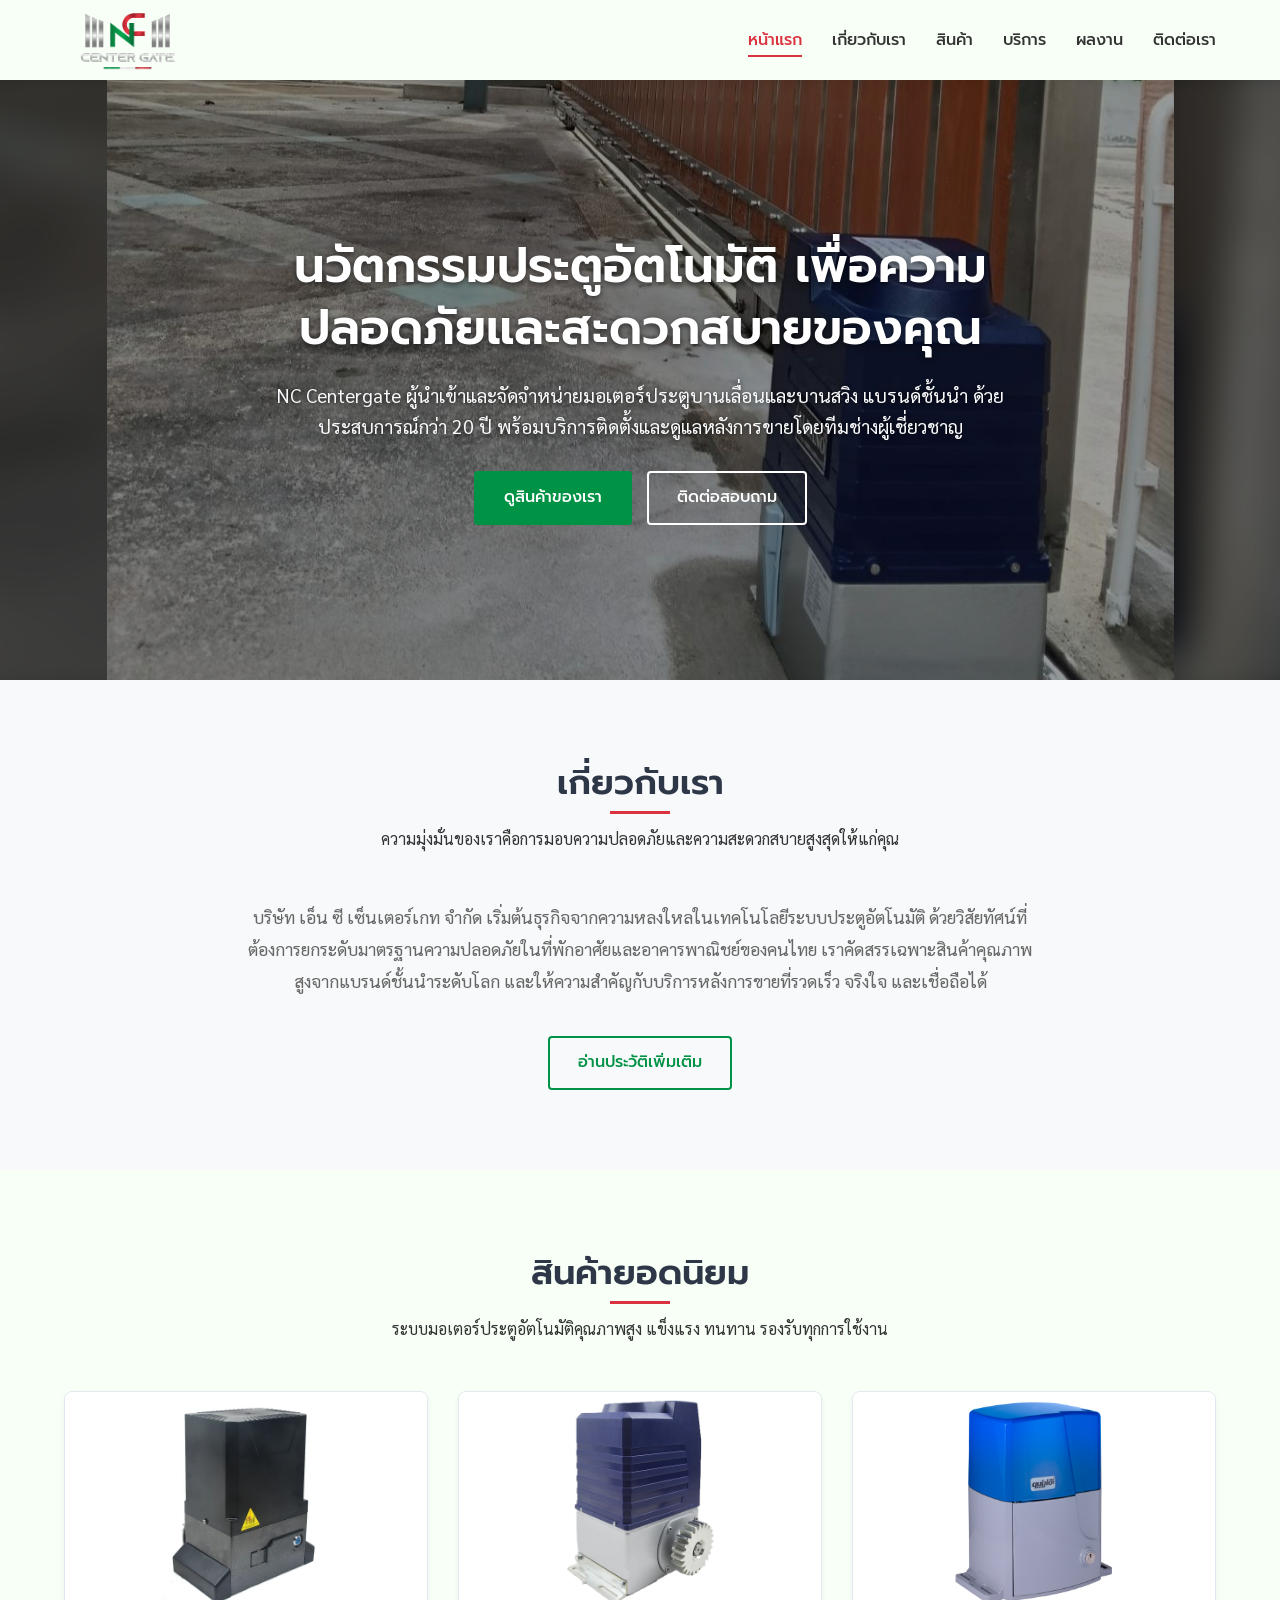
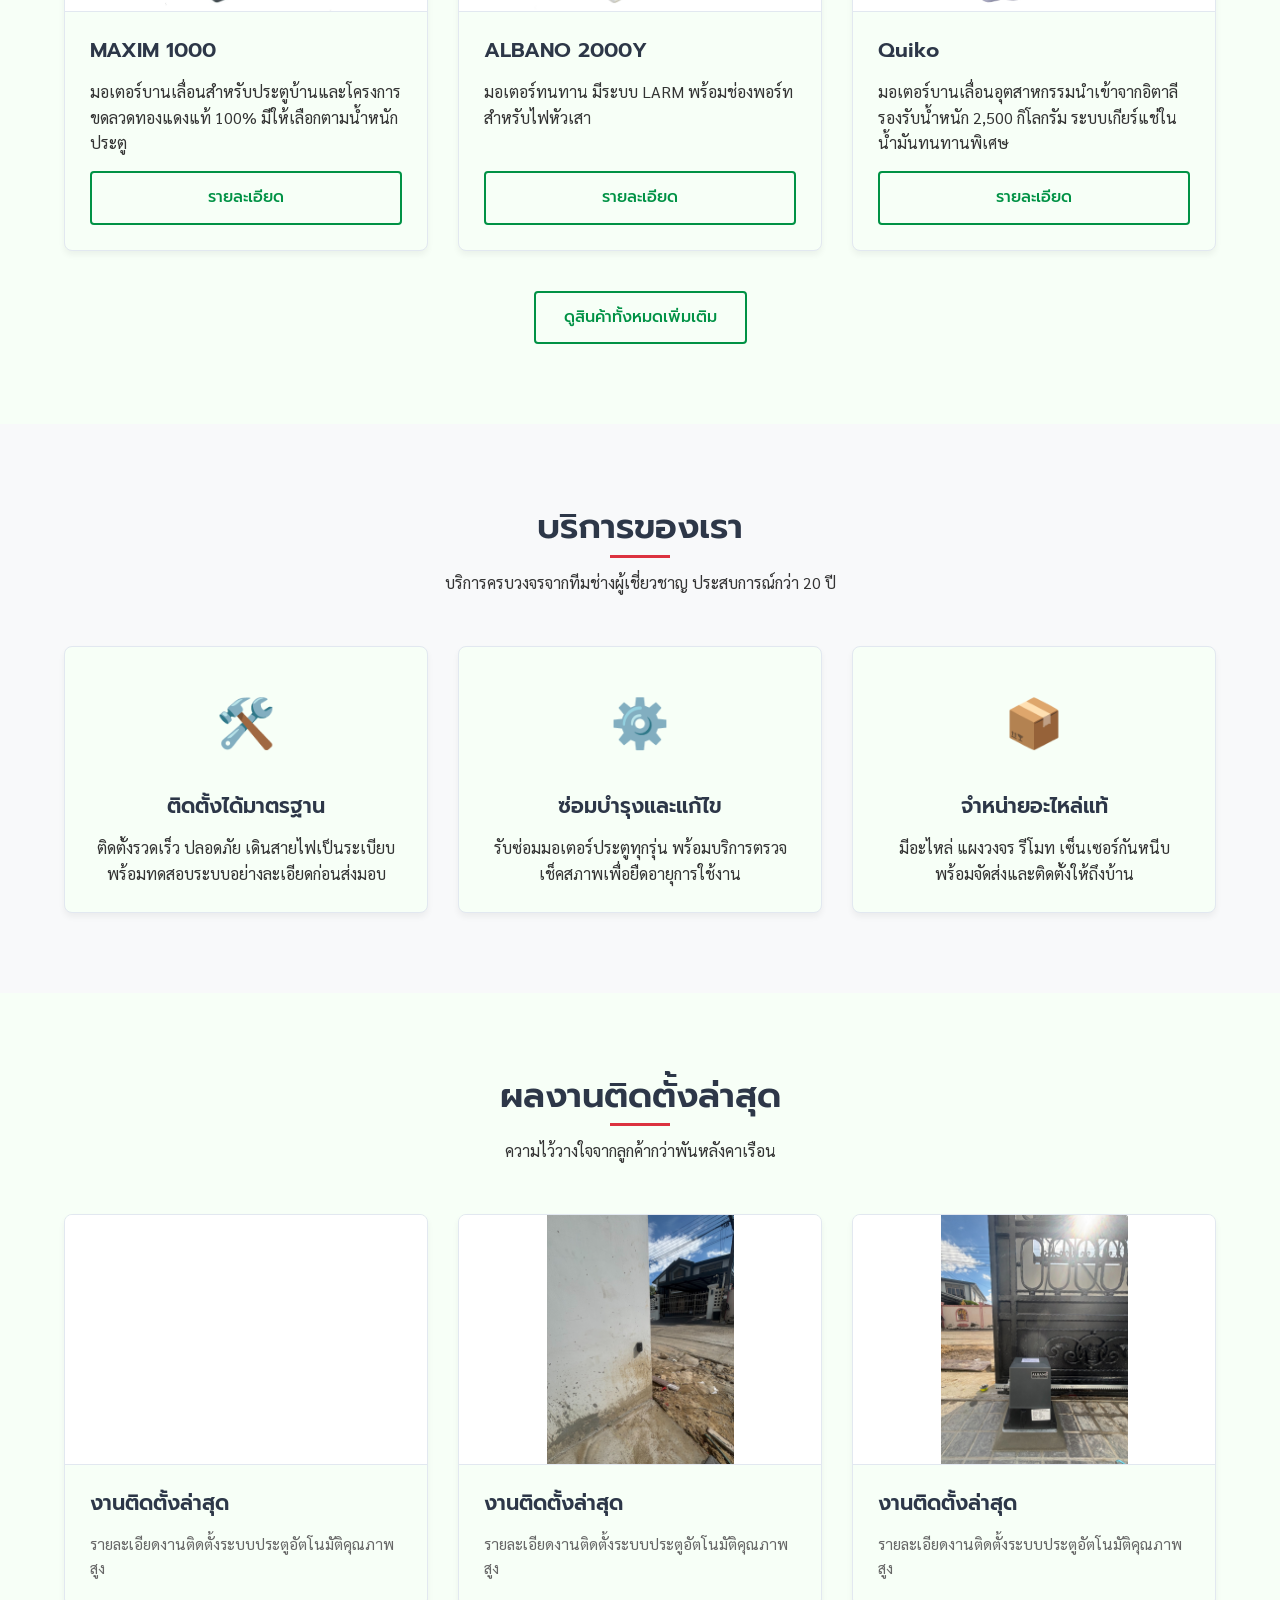
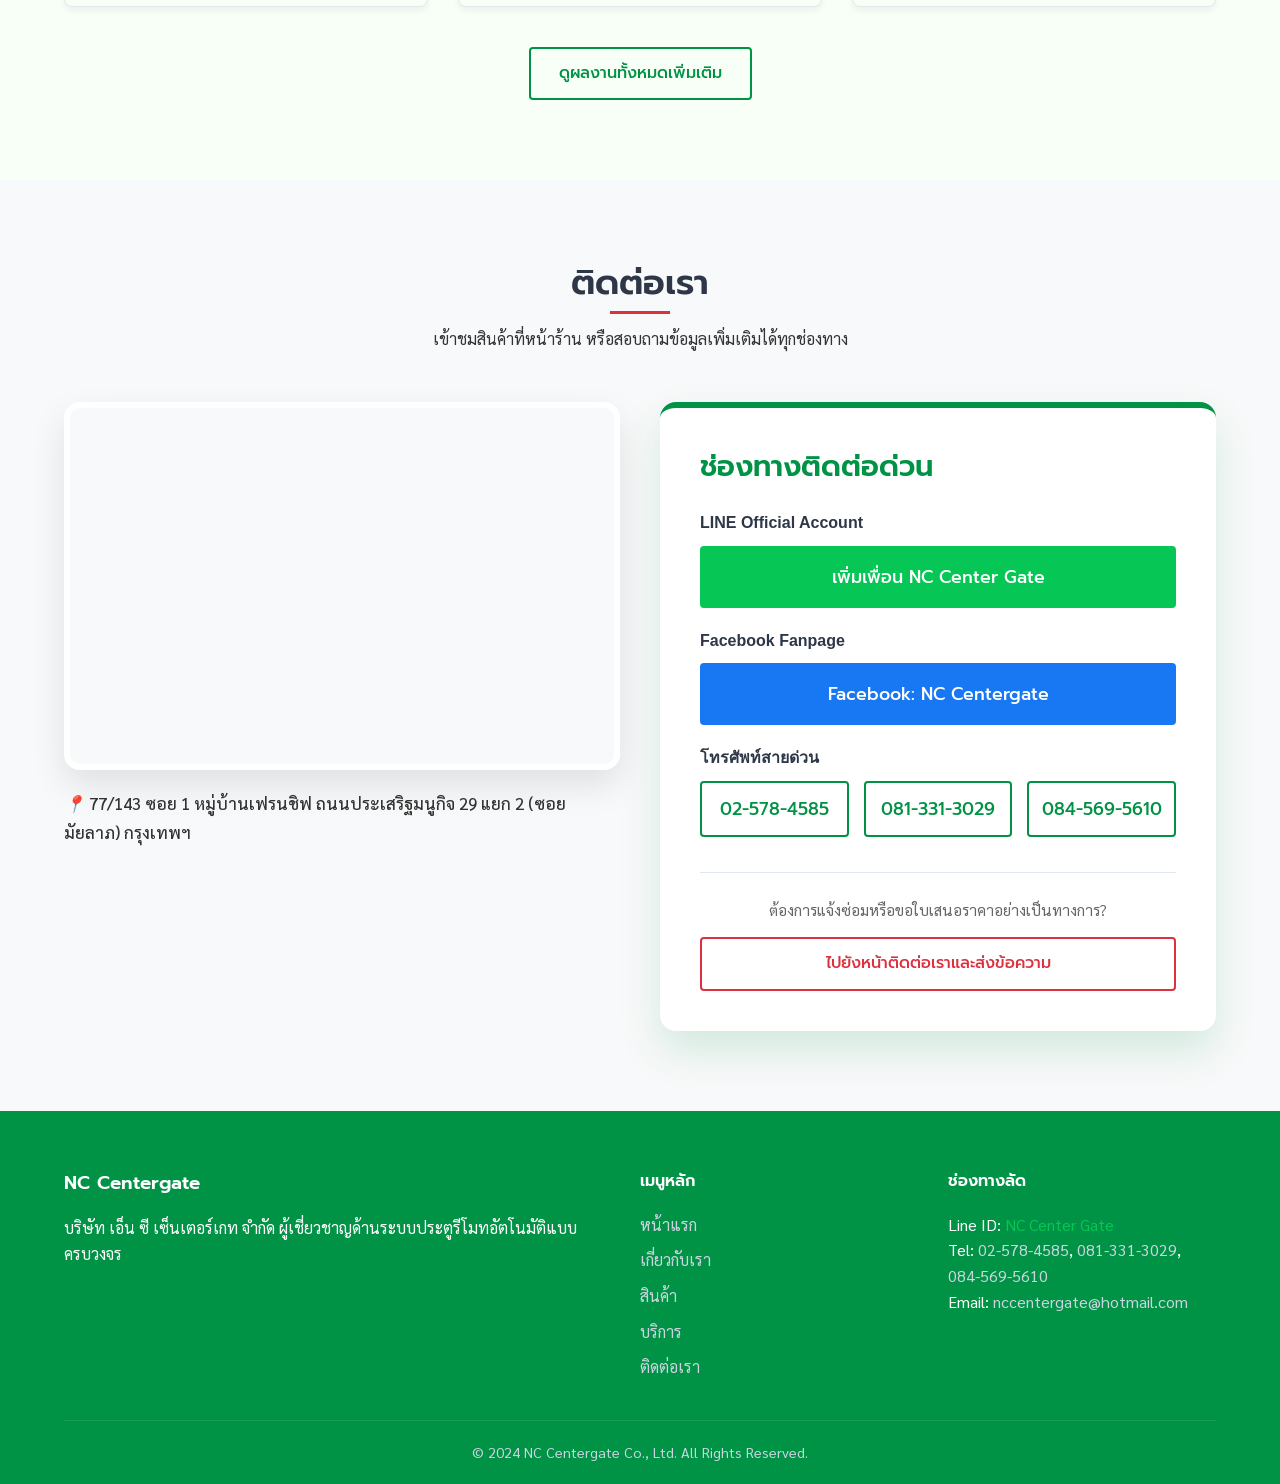
==== commit dff707c2: "19062026" ====
--- a/index.html
+++ b/index.html
@@ -1,276 +1,257 @@
-<!DOCTYPE html>
-<html lang="th">
-<head>
-    <meta charset="UTF-8">
-    <meta name="viewport" content="width=device-width, initial-scale=1.0">
-    <title>NC Centergate | ผู้เชี่ยวชาญระบบประตูอัตโนมัติ</title>
-    <link rel="stylesheet" href="assets/css/style.css">
-    <!-- นำเข้าฟอนต์จาก Google Fonts (Sarabun และ Prompt) -->
-    <link href="https://fonts.googleapis.com/css2?family=Prompt:wght@300;400;500;600;700&family=Sarabun:wght@300;400;500;600&display=swap" rel="stylesheet">
-</head>
-<body id="top">
-    <!-- 
-      Header & Navigation 
-      ใช้ semantic tag <header> และ <nav> สำหรับส่วนหัวของเว็บไซต์
-    -->
-    <header class="site-header">
-        <div class="container header-container">
-            <div class="logo">
-                <a href="index.html">
-                    <img src="assets/images/home/nccentergate-logo.png" alt="NC Centergate Logo">
-                </a>
-            </div>
-            <!-- ปุ่ม Hamburger สำหรับ Mobile -->
-            <button class="mobile-menu-btn" aria-label="Toggle Menu">
-                <span></span>
-                <span></span>
-                <span></span>
-            </button>
-            <nav class="main-nav">
-                <ul>
-                    <li><a href="#top" class="active">หน้าแรก</a></li>
-                    <li><a href="#about">เกี่ยวกับเรา</a></li>
-                    <li><a href="#products">สินค้า</a></li>
-                    <li><a href="#services">บริการ</a></li>
-                    <li><a href="#reviews">ผลงาน</a></li>
-                    <li><a href="#contact">ติดต่อเรา</a></li>
-                </ul>
-            </nav>
-        </div>
-    </header>
-
-    <!-- 
-      Main Content Area 
-      ห่อหุ้มเนื้อหาหลักด้วย <main> เพื่อความชัดเจนของโครงสร้าง
-    -->
-    <main>
-        <!-- 
-          Hero Banner Section 
-          ส่วนแรกสุดของเว็บไซต์ที่ดึงดูดสายตา
-        -->
-        <section class="hero-section">
-            <div class="hero-slider">
-                <div class="slide active">
-                    <div class="slide-blur-bg" style="background-image: url('assets/images/home/banner/1779350445418.jpg');"></div>
-                    <div class="slide-img" style="background-image: url('assets/images/home/banner/1779350445418.jpg');"></div>
-                </div>
-                <div class="slide">
-                    <div class="slide-blur-bg" style="background-image: url('assets/images/home/banner/1779350452976.jpg');"></div>
-                    <div class="slide-img" style="background-image: url('assets/images/home/banner/1779350452976.jpg');"></div>
-                </div>
-                <div class="slide">
-                    <div class="slide-blur-bg" style="background-image: url('assets/images/home/banner/1779350483589.jpg');"></div>
-                    <div class="slide-img" style="background-image: url('assets/images/home/banner/1779350483589.jpg');"></div>
-                </div>
-                <div class="slider-overlay"></div>
-            </div>
-            
-            <div class="container hero-container text-center">
-                <div class="hero-content">
-                    <h1>นวัตกรรมประตูอัตโนมัติ เพื่อความปลอดภัยและสะดวกสบายของคุณ</h1>
-                    <p>NC Centergate ผู้นำเข้าและจัดจำหน่ายมอเตอร์ประตูบานเลื่อนและบานสวิง แบรนด์ชั้นนำ ด้วยประสบการณ์กว่า 20 ปี พร้อมบริการติดตั้งและดูแลหลังการขายโดยทีมช่างผู้เชี่ยวชาญ</p>
-                    <div class="hero-actions">
-                        <a href="#products" class="btn btn-primary">ดูสินค้าของเรา</a>
-                        <a href="#contact" class="btn btn-outline hero-btn-outline">ติดต่อสอบถาม</a>
-                    </div>
-                </div>
-            </div>
-        </section>
-
-        <!-- เกี่ยวกับเรา (About Us) -->
-        <section id="about" class="section-padding bg-light">
-            <div class="container">
-                <div class="section-header">
-                    <h2>เกี่ยวกับเรา</h2>
-                    <p>ความมุ่งมั่นของเราคือการมอบความปลอดภัยและความสะดวกสบายสูงสุดให้แก่คุณ</p>
-                </div>
-                <div style="text-align: center; max-width: 800px; margin: 0 auto; color: var(--text-muted); font-size: 1.1rem; line-height: 1.8;">
-                    <p>บริษัท เอ็น ซี เซ็นเตอร์เกท จำกัด เริ่มต้นธุรกิจจากความหลงใหลในเทคโนโลยีระบบประตูอัตโนมัติ ด้วยวิสัยทัศน์ที่ต้องการยกระดับมาตรฐานความปลอดภัยในที่พักอาศัยและอาคารพาณิชย์ของคนไทย เราคัดสรรเฉพาะสินค้าคุณภาพสูงจากแบรนด์ชั้นนำระดับโลก และให้ความสำคัญกับบริการหลังการขายที่รวดเร็ว จริงใจ และเชื่อถือได้</p>
-                </div>
-                <div class="text-center" style="margin-top: 40px;">
-                    <a href="about.html" class="btn btn-outline">อ่านประวัติเพิ่มเติม</a>
-                </div>
-            </div>
-        </section>
-
-        <!-- สินค้า (Products) -->
-        <section id="products" class="section-padding">
-            <div class="container">
-                <div class="section-header">
-                    <h2>สินค้ายอดนิยม</h2>
-                    <p>ระบบมอเตอร์ประตูอัตโนมัติคุณภาพสูง แข็งแรง ทนทาน รองรับทุกการใช้งาน</p>
-                </div>
-                <div id="popular-product-grid" class="grid-layout">
-                    <!-- สินค้ายอดนิยมจะถูกเรนเดอร์ด้วย JavaScript ผ่าน product-render.js -->
-                </div>
-                <div class="text-center" style="margin-top: 40px;">
-                    <a href="products.html" class="btn btn-outline">ดูสินค้าทั้งหมดเพิ่มเติม</a>
-                </div>
-            </div>
-        </section>
-
-        <!-- บริการ (Services) -->
-        <section id="services" class="section-padding bg-light">
-            <div class="container">
-                <div class="section-header">
-                    <h2>บริการของเรา</h2>
-                    <p>บริการครบวงจรจากทีมช่างผู้เชี่ยวชาญ ประสบการณ์กว่า 20 ปี</p>
-                </div>
-                <div class="grid-layout">
-                    <div class="card service-card text-center">
-                        <div class="card-content">
-                            <div class="service-icon">🛠️</div>
-                            <h3>ติดตั้งได้มาตรฐาน</h3>
-                            <p>ติดตั้งรวดเร็ว ปลอดภัย เดินสายไฟเป็นระเบียบ พร้อมทดสอบระบบอย่างละเอียดก่อนส่งมอบ</p>
-                        </div>
-                    </div>
-                    <div class="card service-card text-center">
-                        <div class="card-content">
-                            <div class="service-icon">⚙️</div>
-                            <h3>ซ่อมบำรุงและแก้ไข</h3>
-                            <p>รับซ่อมมอเตอร์ประตูทุกรุ่น พร้อมบริการตรวจเช็คสภาพเพื่อยืดอายุการใช้งาน</p>
-                        </div>
-                    </div>
-                    <div class="card service-card text-center">
-                        <div class="card-content">
-                            <div class="service-icon">📦</div>
-                            <h3>จำหน่ายอะไหล่แท้</h3>
-                            <p>มีอะไหล่ แผงวงจร รีโมท เซ็นเซอร์กันหนีบ พร้อมจัดส่งและติดตั้งให้ถึงบ้าน</p>
-                        </div>
-                    </div>
-                </div>
-                <!--<div class="text-center" style="margin-top: 40px;">
-                    <a href="services.html" class="btn btn-outline">รายละเอียดบริการเพิ่มเติม</a>
-                </div>
-                -->
-            </div>
-        </section>
-
-        <!-- ผลงาน (Reviews) -->
-        <section id="reviews" class="section-padding">
-            <div class="container">
-                <div class="section-header">
-                    <h2>ผลงานติดตั้งล่าสุด</h2>
-                    <p>ความไว้วางใจจากลูกค้ากว่าพันหลังคาเรือน</p>
-                </div>
-                <div class="grid-layout">
-                    <div class="card review-card">
-                        <div class="card-image"><span>ภาพผลงาน 1</span></div>
-                        <div class="card-content">
-                            <!--<span class="badge">อัปเดตเมื่อสัปดาห์ที่แล้ว</span>-->
-                            <h3 class="review-title">หมู่บ้านลัดดารมย์ (มอเตอร์บานเลื่อน)</h3>
-                            <p class="text-small">ติดตั้งมอเตอร์ ALBANO สำหรับประตูสแตนเลสผสมไม้</p>
-                        </div>
-                    </div>
-                    <div class="card review-card">
-                        <div class="card-image"><span>ภาพผลงาน 2</span></div>
-                        <div class="card-content">
-                            <!--<span class="badge">อัปเดต 2 สัปดาห์ที่แล้ว</span>-->
-                            <h3 class="review-title">โครงการโรงงาน (อุตสาหกรรม)</h3>
-                            <p class="text-small">ติดตั้งมอเตอร์รองรับน้ำหนัก 2,000 กก. พร้อมระบบเซ็นเซอร์</p>
-                        </div>
-                    </div>
-                    <div class="card review-card">
-                        <div class="card-image"><span>ภาพผลงาน 3</span></div>
-                        <div class="card-content">
-                            <!--<span class="badge">อัปเดตเดือนที่แล้ว</span>-->
-                            <h3 class="review-title">บ้านเดี่ยว พัฒนาการ (บานสวิง)</h3>
-                            <p class="text-small">ติดตั้งมอเตอร์บานสวิง OXYGEN แบบซ่อนสายตา</p>
-                        </div>
-                    </div>
-                </div>
-                <div class="text-center" style="margin-top: 40px;">
-                    <a href="reviews.html" class="btn btn-outline">ดูผลงานทั้งหมดเพิ่มเติม</a>
-                </div>
-            </div>
-        </section>
-        
-        <!-- ติดต่อเรา (Contact Form) -->
-        <section id="contact" class="section-padding bg-light">
-            <div class="container">
-                <div class="contact-wrapper">
-                    <div class="contact-info-block">
-                        <h2>ติดต่อเรา</h2>
-                        <p>สอบถามข้อมูลสินค้า ประเมินราคา หรือแจ้งซ่อม เรายินดีให้บริการครับ</p>
-                        <ul class="contact-details">
-                            <li><strong>ที่อยู่:</strong> 123 ถนนเพชรเกษม กรุงเทพมหานคร 10160</li>
-                            <li><strong>โทรศัพท์:</strong> 02-XXX-XXXX, 081-XXX-XXXX</li>
-                            <li><strong>อีเมล:</strong> info@nccentergate.co.th</li>
-                            <li><strong>Line ID:</strong> @nccentergate</li>
-                        </ul>
-                        <div class="map-placeholder">
-                            <span>Google Maps Placeholder</span>
-                        </div>
-                    </div>
-                    <div class="contact-form-block">
-                        <form action="#" method="POST" class="custom-form">
-                            <div class="form-group">
-                                <label for="name">ชื่อ-นามสกุล *</label>
-                                <input type="text" id="name" name="name" required placeholder="กรอกชื่อของคุณ">
-                            </div>
-                            <div class="form-group">
-                                <label for="phone">เบอร์โทรศัพท์ *</label>
-                                <input type="tel" id="phone" name="phone" required placeholder="กรอกเบอร์โทรศัพท์">
-                            </div>
-                            <div class="form-group">
-                                <label for="service_type">เรื่องที่ต้องการติดต่อ</label>
-                                <select id="service_type" name="service_type">
-                                    <option value="ติดตั้งใหม่">สนใจติดตั้งประตูใหม่</option>
-                                    <option value="แจ้งซ่อม">แจ้งซ่อม/บำรุงรักษา</option>
-                                    <option value="ซื้ออะไหล่">สอบถามอะไหล่/รีโมท</option>
-                                    <option value="อื่นๆ">อื่นๆ</option>
-                                </select>
-                            </div>
-                            <div class="form-group">
-                                <label for="message">รายละเอียดเพิ่มเติม</label>
-                                <textarea id="message" name="message" rows="4" placeholder="ระบุรายละเอียดที่ต้องการ..."></textarea>
-                            </div>
-                            <button type="submit" class="btn btn-primary" style="width: 100%;">ส่งข้อความ</button>
-                        </form>
-                    </div>
-                </div>
-                <div class="text-center" style="margin-top: 40px;">
-                    <a href="contact.html" class="btn btn-outline">ช่องทางติดต่ออื่นๆ เพิ่มเติม</a>
-                </div>
-            </div>
-        </section>
-    </main>
-
-    <!-- 
-      Footer 
-      ส่วนท้ายของเว็บไซต์ 
-    -->
-    <footer class="site-footer">
-        <div class="container">
-            <div class="footer-grid">
-                <div class="footer-about">
-                    <h3>NC Centergate</h3>
-                    <p>บริษัท เอ็น ซี เซ็นเตอร์เกท จำกัด ผู้เชี่ยวชาญด้านระบบประตูรีโมทอัตโนมัติแบบครบวงจร</p>
-                </div>
-                <div class="footer-links">
-                    <h4>เมนูหลัก</h4>
-                    <ul>
-                        <li><a href="index.html">หน้าแรก</a></li>
-                        <li><a href="#about">เกี่ยวกับเรา</a></li>
-                        <li><a href="#products">สินค้า</a></li>
-                        <li><a href="#services">บริการ</a></li>
-                        <li><a href="#contact">ติดต่อเรา</a></li>
-                    </ul>
-                </div>
-                <div class="footer-contact">
-                    <h4>ช่องทางลัด</h4>
-                    <p>Line ID: @nccentergate<br>Tel: 02-XXX-XXXX<br>Email: info@nccentergate.co.th</p>
-                </div>
-            </div>
-            <div class="footer-bottom">
-                <p>&copy; 2024 NC Centergate Co., Ltd. All Rights Reserved.</p>
-            </div>
-        </div>
-    </footer>
-
-    <!-- ไฟล์ JavaScript พื้นฐาน -->
-    <script src="assets/js/product-data.js"></script>
-    <script src="assets/js/product-render.js"></script>
-    <script src="assets/js/main.js"></script>
-</body>
+<!DOCTYPE html>
+<html lang="th">
+<head>
+    <meta charset="UTF-8">
+    <meta name="viewport" content="width=device-width, initial-scale=1.0">
+    <title>NC Centergate | ผู้เชี่ยวชาญระบบประตูอัตโนมัติ</title>
+    <meta name="description" content="บริษัท เอ็น ซี เซ็นเตอร์เกท จำกัด จำหน่าย ติดตั้ง และซ่อมแซมประตูรีโมทอัตโนมัติแบบครบวงจร แบรนด์ชั้นนำ MAXIM, ALBANO, QUIKO โดยช่างผู้เชี่ยวชาญกว่า 20 ปี">
+    <meta name="keywords" content="ประตูรีโมท, ประตูอัตโนมัติ, ติดตั้งประตูรีโมท, ซ่อมประตูรีโมท, ประตูบานเลื่อนรีโมท, MAXIM, ALBANO, QUIKO">
+    <link rel="stylesheet" href="assets/css/style.css">
+    <!-- นำเข้าฟอนต์จาก Google Fonts (Sarabun และ Prompt) -->
+    <link href="https://fonts.googleapis.com/css2?family=Prompt:wght@300;400;500;600;700&family=Sarabun:wght@300;400;500;600&display=swap" rel="stylesheet">
+</head>
+<body id="top">
+    <!-- 
+      Header & Navigation 
+      ใช้ semantic tag <header> และ <nav> สำหรับส่วนหัวของเว็บไซต์
+    -->
+    <header class="site-header">
+        <div class="container header-container">
+            <div class="logo">
+                <a href="index.html">
+                    <img src="assets/images/home/nccentergate-logo.png" alt="NC Centergate Logo">
+                </a>
+            </div>
+            <!-- ปุ่ม Hamburger สำหรับ Mobile -->
+            <button class="mobile-menu-btn" aria-label="Toggle Menu">
+                <span></span>
+                <span></span>
+                <span></span>
+            </button>
+            <nav class="main-nav">
+                <ul>
+                    <li><a href="#top" class="active">หน้าแรก</a></li>
+                    <li><a href="#about">เกี่ยวกับเรา</a></li>
+                    <li><a href="#products">สินค้า</a></li>
+                    <li><a href="#services">บริการ</a></li>
+                    <li><a href="#reviews">ผลงาน</a></li>
+                    <li><a href="#contact">ติดต่อเรา</a></li>
+                </ul>
+            </nav>
+        </div>
+    </header>
+
+    <!-- 
+      Main Content Area 
+      ห่อหุ้มเนื้อหาหลักด้วย <main> เพื่อความชัดเจนของโครงสร้าง
+    -->
+    <main>
+        <!-- 
+          Hero Banner Section 
+          ส่วนแรกสุดของเว็บไซต์ที่ดึงดูดสายตา
+        -->
+        <section class="hero-section">
+            <div class="hero-slider">
+                <div class="slide active">
+                    <div class="slide-blur-bg" style="background-image: url('assets/images/home/banner/1779350445418.jpg');"></div>
+                    <div class="slide-img" style="background-image: url('assets/images/home/banner/1779350445418.jpg');"></div>
+                </div>
+                <div class="slide">
+                    <div class="slide-blur-bg" style="background-image: url('assets/images/home/banner/1779350452976.jpg');"></div>
+                    <div class="slide-img" style="background-image: url('assets/images/home/banner/1779350452976.jpg');"></div>
+                </div>
+                <div class="slide">
+                    <div class="slide-blur-bg" style="background-image: url('assets/images/home/banner/1779350483589.jpg');"></div>
+                    <div class="slide-img" style="background-image: url('assets/images/home/banner/1779350483589.jpg');"></div>
+                </div>
+                <div class="slide">
+                    <div class="slide-blur-bg" style="background-image: url('assets/images/home/banner/1779350477799.jpg');"></div>
+                    <div class="slide-img" style="background-image: url('assets/images/home/banner/1779350477799.jpg');"></div>
+                </div>
+                <div class="slider-overlay"></div>
+            </div>
+            
+            <div class="container hero-container text-center">
+                <div class="hero-content">
+                    <h1>นวัตกรรมประตูอัตโนมัติ เพื่อความปลอดภัยและสะดวกสบายของคุณ</h1>
+                    <p>NC Centergate ผู้นำเข้าและจัดจำหน่ายมอเตอร์ประตูบานเลื่อนและบานสวิง แบรนด์ชั้นนำ ด้วยประสบการณ์กว่า 20 ปี พร้อมบริการติดตั้งและดูแลหลังการขายโดยทีมช่างผู้เชี่ยวชาญ</p>
+                    <div class="hero-actions">
+                        <a href="#products" class="btn btn-primary">ดูสินค้าของเรา</a>
+                        <a href="#contact" class="btn btn-outline hero-btn-outline">ติดต่อสอบถาม</a>
+                    </div>
+                </div>
+            </div>
+        </section>
+
+        <!-- เกี่ยวกับเรา (About Us) -->
+        <section id="about" class="section-padding bg-light">
+            <div class="container">
+                <div class="section-header">
+                    <h2>เกี่ยวกับเรา</h2>
+                    <p>ความมุ่งมั่นของเราคือการมอบความปลอดภัยและความสะดวกสบายสูงสุดให้แก่คุณ</p>
+                </div>
+                <div style="text-align: center; max-width: 800px; margin: 0 auto; color: var(--text-muted); font-size: 1.1rem; line-height: 1.8;">
+                    <p>บริษัท เอ็น ซี เซ็นเตอร์เกท จำกัด เริ่มต้นธุรกิจจากความหลงใหลในเทคโนโลยีระบบประตูอัตโนมัติ ด้วยวิสัยทัศน์ที่ต้องการยกระดับมาตรฐานความปลอดภัยในที่พักอาศัยและอาคารพาณิชย์ของคนไทย เราคัดสรรเฉพาะสินค้าคุณภาพสูงจากแบรนด์ชั้นนำระดับโลก และให้ความสำคัญกับบริการหลังการขายที่รวดเร็ว จริงใจ และเชื่อถือได้</p>
+                </div>
+                <div class="text-center" style="margin-top: 40px;">
+                    <a href="about.html" class="btn btn-outline">อ่านประวัติเพิ่มเติม</a>
+                </div>
+            </div>
+        </section>
+
+        <!-- สินค้า (Products) -->
+        <section id="products" class="section-padding">
+            <div class="container">
+                <div class="section-header">
+                    <h2>สินค้ายอดนิยม</h2>
+                    <p>ระบบมอเตอร์ประตูอัตโนมัติคุณภาพสูง แข็งแรง ทนทาน รองรับทุกการใช้งาน</p>
+                </div>
+                <div id="popular-product-grid" class="grid-layout">
+                    <!-- สินค้ายอดนิยมจะถูกเรนเดอร์ด้วย JavaScript ผ่าน product-render.js -->
+                </div>
+                <div class="text-center" style="margin-top: 40px;">
+                    <a href="products.html" class="btn btn-outline">ดูสินค้าทั้งหมดเพิ่มเติม</a>
+                </div>
+            </div>
+        </section>
+
+        <!-- บริการ (Services) -->
+        <section id="services" class="section-padding bg-light">
+            <div class="container">
+                <div class="section-header">
+                    <h2>บริการของเรา</h2>
+                    <p>บริการครบวงจรจากทีมช่างผู้เชี่ยวชาญ ประสบการณ์กว่า 20 ปี</p>
+                </div>
+                <div class="grid-layout">
+                    <div class="card service-card text-center">
+                        <div class="card-content">
+                            <div class="service-icon">🛠️</div>
+                            <h3>ติดตั้งได้มาตรฐาน</h3>
+                            <p>ติดตั้งรวดเร็ว ปลอดภัย เดินสายไฟเป็นระเบียบ พร้อมทดสอบระบบอย่างละเอียดก่อนส่งมอบ</p>
+                        </div>
+                    </div>
+                    <div class="card service-card text-center">
+                        <div class="card-content">
+                            <div class="service-icon">⚙️</div>
+                            <h3>ซ่อมบำรุงและแก้ไข</h3>
+                            <p>รับซ่อมมอเตอร์ประตูทุกรุ่น พร้อมบริการตรวจเช็คสภาพเพื่อยืดอายุการใช้งาน</p>
+                        </div>
+                    </div>
+                    <div class="card service-card text-center">
+                        <div class="card-content">
+                            <div class="service-icon">📦</div>
+                            <h3>จำหน่ายอะไหล่แท้</h3>
+                            <p>มีอะไหล่ แผงวงจร รีโมท เซ็นเซอร์กันหนีบ พร้อมจัดส่งและติดตั้งให้ถึงบ้าน</p>
+                        </div>
+                    </div>
+                </div>
+                <!--<div class="text-center" style="margin-top: 40px;">
+                    <a href="services.html" class="btn btn-outline">รายละเอียดบริการเพิ่มเติม</a>
+                </div>
+                -->
+            </div>
+        </section>
+
+        <!-- ผลงาน (Reviews) -->
+        <section id="reviews" class="section-padding">
+            <div class="container">
+                <div class="section-header">
+                    <h2>ผลงานติดตั้งล่าสุด</h2>
+                    <p>ความไว้วางใจจากลูกค้ากว่าพันหลังคาเรือน</p>
+                </div>
+                <div class="grid-layout">
+                    <div class="card review-card">
+                        <div class="card-image" style="background-image: url('assets/images/work/1781251245082.jpg'); height: 250px;"></div>
+                        <div class="card-content">
+                            <h3 class="review-title">ผลงานการติดตั้งล่าสุด 1</h3>
+                            <p class="text-small">รายละเอียดงานติดตั้งระบบประตูอัตโนมัติคุณภาพสูง</p>
+                        </div>
+                    </div>
+                    <div class="card review-card">
+                        <div class="card-image" style="background-image: url('assets/images/work/1781251245028.jpg'); height: 250px;"></div>
+                        <div class="card-content">
+                            <h3 class="review-title">ผลงานการติดตั้งล่าสุด 2</h3>
+                            <p class="text-small">บริการติดตั้งด้วยความประณีตโดยทีมช่างผู้เชี่ยวชาญ</p>
+                        </div>
+                    </div>
+                    <div class="card review-card">
+                        <div class="card-image" style="background-image: url('assets/images/work/1781251244950.jpg'); height: 250px;"></div>
+                        <div class="card-content">
+                            <h3 class="review-title">ผลงานการติดตั้งล่าสุด 3</h3>
+                            <p class="text-small">เทคโนโลยีมอเตอร์ประตูรีโมทมาตรฐานสากล</p>
+                        </div>
+                    </div>
+                </div>
+                <div class="text-center" style="margin-top: 40px;">
+                    <a href="reviews.html" class="btn btn-outline">ดูผลงานทั้งหมดเพิ่มเติม</a>
+                </div>
+            </div>
+        </section>
+        
+        <!-- ติดต่อเรา (Quick Contact) -->
+        <section id="contact" class="section-padding bg-light">
+            <div class="container">
+                <div class="section-header">
+                    <h2>ติดต่อเรา</h2>
+                    <p>เข้าชมสินค้าที่หน้าร้าน หรือสอบถามข้อมูลเพิ่มเติมได้ทุกช่องทาง</p>
+                </div>
+                
+                <div class="contact-grid" style="display: grid; grid-template-columns: 1fr 1fr; gap: 40px; align-items: start;">
+                    <div class="contact-map-info">
+                        <div class="map-container" style="border-radius: 16px; overflow: hidden; border: 6px solid #ffffff; box-shadow: 0 15px 35px rgba(0,0,0,0.1); margin-bottom: 20px;">
+                            <iframe src="https://www.google.com/maps/embed?pb=!1m18!1m12!1m3!1d3874.524584614138!2d100.621453375834!3d13.83758699532911!2m3!1f0!2f0!3f0!3m2!1i1024!2i768!4f13.1!3m3!1m2!1s0x30e29d7df9d61081%3A0x88f63857319c7f66!2z4Lia4Lij4Li04Lip4Lix4LiXIE5DIENFTlRFUiBHQVRF!5e0!3m2!1sth!2sth!4v1718712000000!5m2!1sth!2sth" width="100%" height="350" style="border:0;" allowfullscreen="" loading="lazy" referrerpolicy="no-referrer-when-downgrade"></iframe>
+                        </div>
+                        <p style="font-size: 1.05rem; color: var(--text-main); font-weight: 500;"><i class="icon">📍</i> 77/143 ซอย 1 หมู่บ้านเฟรนชิฟ ถนนประเสริฐมนูกิจ 29 แยก 2 (ซอยมัยลาภ) กรุงเทพฯ</p>
+                    </div>
+                    
+                    <div class="contact-quick-links">
+                        <div style="padding: 40px; border-radius: 16px; height: 100%; display: flex; flex-direction: column; justify-content: center; background-color: #ffffff; box-shadow: 0 20px 40px rgba(0, 146, 69, 0.15); border-top: 6px solid var(--primary-color);">
+                            <h3 style="margin-bottom: 25px; color: var(--primary-color); font-size: 1.8rem;">ช่องทางติดต่อด่วน</h3>
+                            <div class="quick-link-item" style="margin-bottom: 20px;">
+                                <p style="font-weight: 600; margin-bottom: 10px; color: var(--text-heading);">LINE Official Account</p>
+                                <a href="https://line.me/R/ti/p/@740kjpdf" target="_blank" class="btn btn-primary" style="background-color: #06C755; border-color: #06C755; width: 100%; display: flex; align-items: center; justify-content: center; gap: 10px; font-size: 1.1rem; padding: 15px;">
+                                    <span>เพิ่มเพื่อน NC Center Gate</span>
+                                </a>
+                            </div>
+
+                            <div class="quick-link-item" style="margin-bottom: 20px;">
+                                <p style="font-weight: 600; margin-bottom: 10px; color: var(--text-heading);">Facebook Fanpage</p>
+                                <a href="https://www.facebook.com/profile.php?id=100091524721744" target="_blank" class="btn btn-primary" style="background-color: #1877F2; border-color: #1877F2; width: 100%; display: flex; align-items: center; justify-content: center; gap: 10px; font-size: 1.1rem; padding: 15px;">
+                                    <span>Facebook: NC Centergate</span>
+                                </a>
+                            </div>
+                            
+                            <div class="quick-link-item" style="margin-bottom: 20px;">
+                                <p style="font-weight: 600; margin-bottom: 10px; color: var(--text-heading);">โทรศัพท์สายด่วน</p>
+                                <div style="display: grid; grid-template-columns: 1fr 1fr 1fr; gap: 15px;">
+                                    <a href="tel:025784585" class="btn btn-outline" style="width: 100%; font-size: 1.1rem; padding: 12px;">02-578-4585</a>
+                                    <a href="tel:0813313029" class="btn btn-outline" style="width: 100%; font-size: 1.1rem; padding: 12px;">081-331-3029</a>
+                                    <a href="tel:0845695610" class="btn btn-outline" style="width: 100%; font-size: 1.1rem; padding: 12px;">084-569-5610</a>
+                                </div>
+                            </div>
+
+                            <div class="text-center" style="margin-top: 15px; border-top: 1px solid var(--border-color); padding-top: 25px;">
+                                <p style="margin-bottom: 15px; font-size: 0.95rem; color: var(--text-muted);">ต้องการแจ้งซ่อมหรือขอใบเสนอราคาอย่างเป็นทางการ?</p>
+                                <a href="contact.html" class="btn btn-outline" style="color: var(--accent-color); border-color: var(--accent-color); width: 100%;">ไปยังหน้าติดต่อเราและส่งข้อความ</a>
+                            </div>
+                        </div>
+                    </div>
+                </div>
+            </div>
+        </section>
+    </main>
+
+    <!-- 
+      Footer 
+      ส่วนท้ายของเว็บไซต์ 
+    -->
+    <site-footer></site-footer>
+
+    <!-- ไฟล์ JavaScript พื้นฐาน -->
+    <script src="assets/js/product-data.js"></script>
+    <script src="assets/js/product-render.js"></script>
+    <script src="assets/js/work-data.js"></script>
+    <script src="assets/js/work-render.js"></script>
+    <script src="assets/js/main.js"></script>
+</body>
 </html>
--- a/assets/css/style.css
+++ b/assets/css/style.css
@@ -488,11 +488,119 @@
     text-align: left;
 }
 
-.about-text-content p {
-    margin-bottom: 1.5rem;
-    font-size: 1.1rem;
-    color: var(--text-main);
-    text-indent: 2em; /* ย่อหน้าบรรทัดแรก */
+/* Minimal Work Grid with Dynamic Hover Effect */
+.minimal-work-grid {
+    display: grid;
+    grid-template-columns: repeat(auto-fill, minmax(220px, 1fr));
+    gap: 15px;
+    transition: all 0.5s ease;
+}
+
+.work-item {
+    position: relative;
+    aspect-ratio: 4 / 3;
+    overflow: hidden;
+    border-radius: 12px;
+    background-color: #eee;
+    transition: all 0.5s cubic-bezier(0.165, 0.84, 0.44, 1);
+    cursor: zoom-in;
+    z-index: 1;
+}
+
+.work-item img {
+    width: 100%;
+    height: 100%;
+    object-fit: cover;
+    transition: transform 0.8s cubic-bezier(0.165, 0.84, 0.44, 1);
+}
+
+/* Hover Effect: The "Fluid" Look */
+.minimal-work-grid:has(.work-item:hover) .work-item:not(:hover) {
+    opacity: 0.6;
+    transform: scale(0.96);
+    filter: blur(2px) grayscale(0.3);
+}
+
+.work-item:hover {
+    transform: scale(1.05);
+    z-index: 10;
+    box-shadow: 0 20px 40px rgba(0,0,0,0.3);
+}
+
+.work-item:hover img {
+    transform: scale(1.15); /* Zoom in to see details */
+}
+
+/* Lightbox Styles */
+.lightbox-overlay {
+    position: fixed;
+    top: 0;
+    left: 0;
+    width: 100%;
+    height: 100%;
+    background-color: rgba(0, 0, 0, 0.95);
+    display: none;
+    justify-content: center;
+    align-items: center;
+    z-index: 3000;
+    padding: 40px;
+    cursor: zoom-out;
+}
+
+.lightbox-img {
+    max-width: 95%;
+    max-height: 95%;
+    object-fit: contain;
+    border-radius: 4px;
+    box-shadow: 0 0 30px rgba(0,0,0,0.5);
+    transform: scale(0.9);
+    transition: transform 0.3s ease;
+}
+
+.lightbox-overlay.active {
+    display: flex;
+}
+
+.lightbox-overlay.active .lightbox-img {
+    transform: scale(1);
+}
+
+.close-lightbox {
+    position: absolute;
+    top: 20px;
+    right: 30px;
+    color: #fff;
+    font-size: 40px;
+    font-weight: bold;
+    cursor: pointer;
+}
+
+/* Mobile Adjustments */
+@media (max-width: 768px) {
+    .minimal-work-grid {
+        grid-template-columns: repeat(2, 1fr);
+        gap: 10px;
+    }
+    
+    .lightbox-overlay {
+        padding: 10px;
+    }
+    
+    .work-item:active {
+        transform: scale(1.03);
+    }
+    
+    .minimal-work-grid:has(.work-item:hover) .work-item:not(:hover) {
+        opacity: 0.8;
+        transform: scale(1);
+        filter: none;
+    }
+}
+
+@media (max-width: 480px) {
+    .minimal-work-grid {
+        grid-template-columns: 1fr;
+    }
 }
 
 .title-underline {
@@ -627,8 +735,8 @@
         grid-template-columns: 1fr 1fr; /* Footer เป็น 2 คอลัมน์ใน Tablet */
     }
 
-    .contact-wrapper {
-        grid-template-columns: 1fr; /* Contact ฟอร์มเป็น 1 คอลัมน์ */
+    .contact-wrapper, .contact-grid {
+        grid-template-columns: 1fr !important; /* Contact ฟอร์มและ Grid เป็น 1 คอลัมน์ */
     }
 }
 
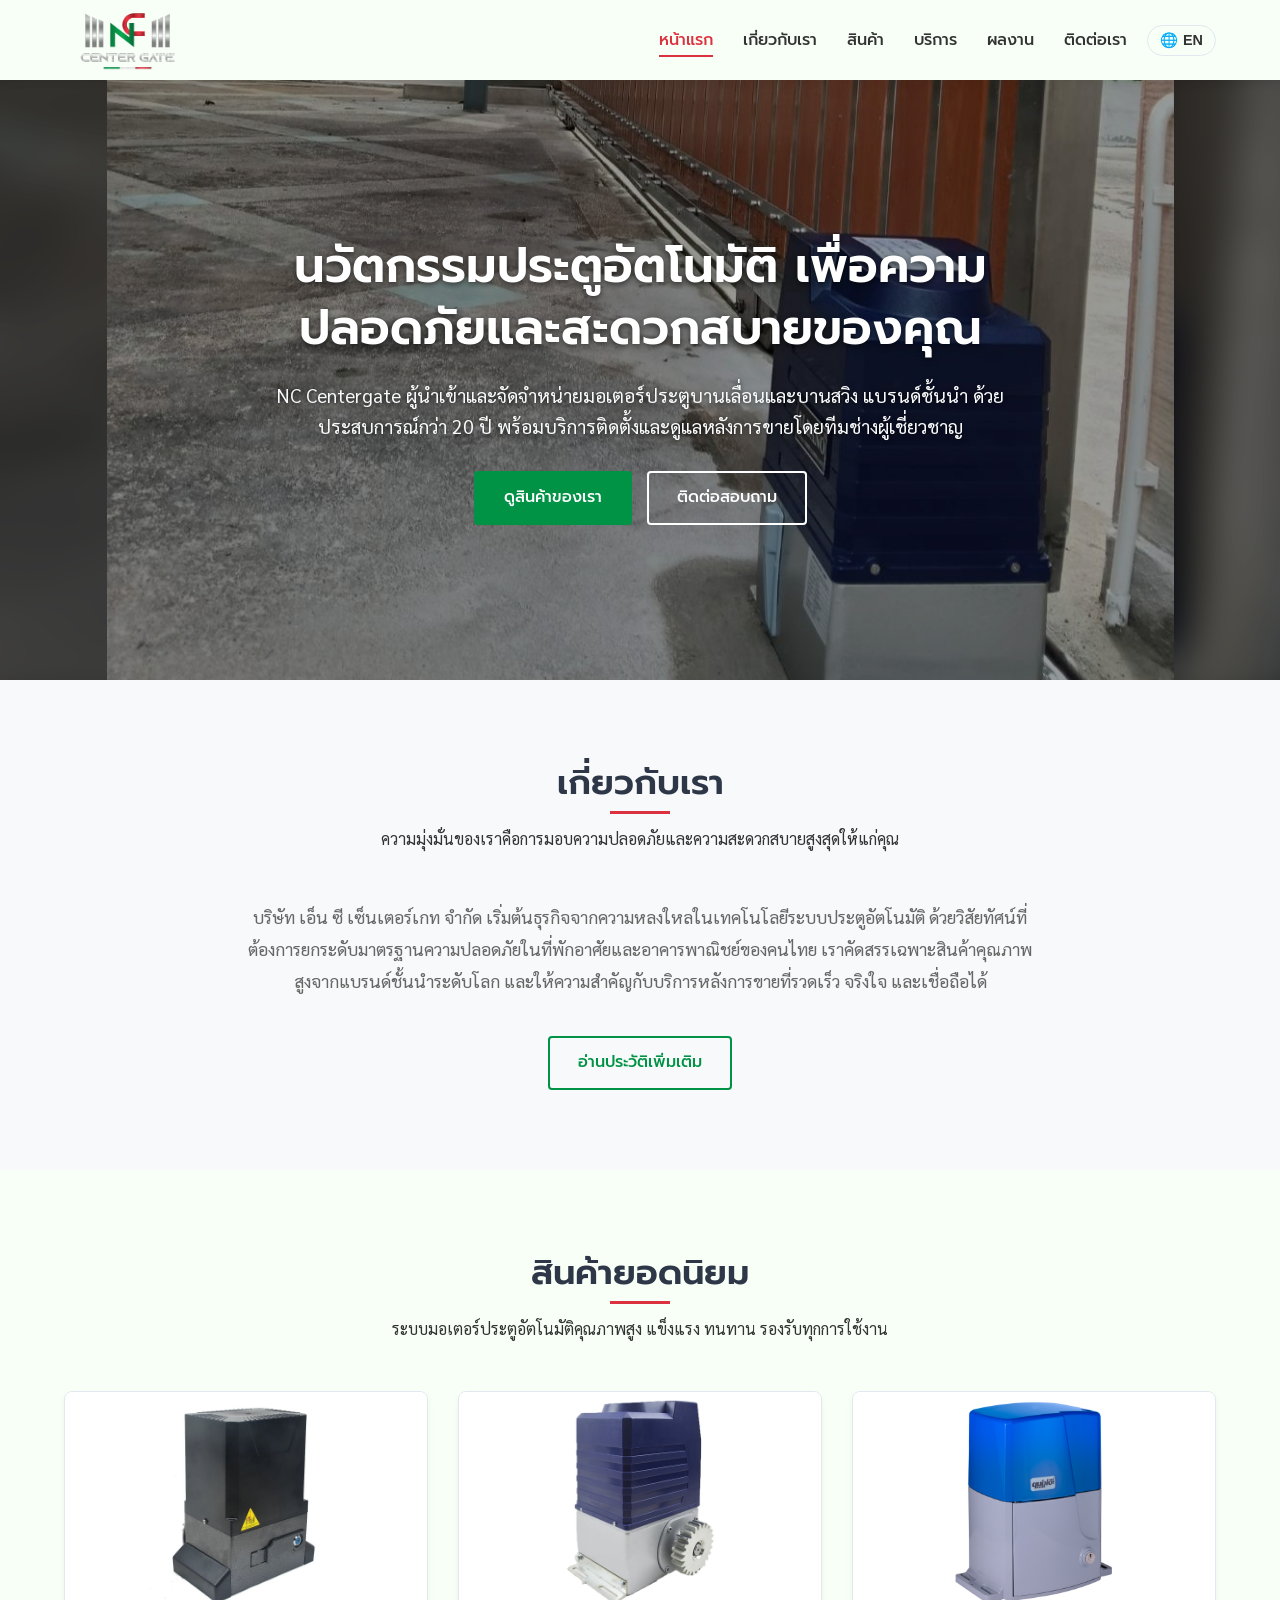
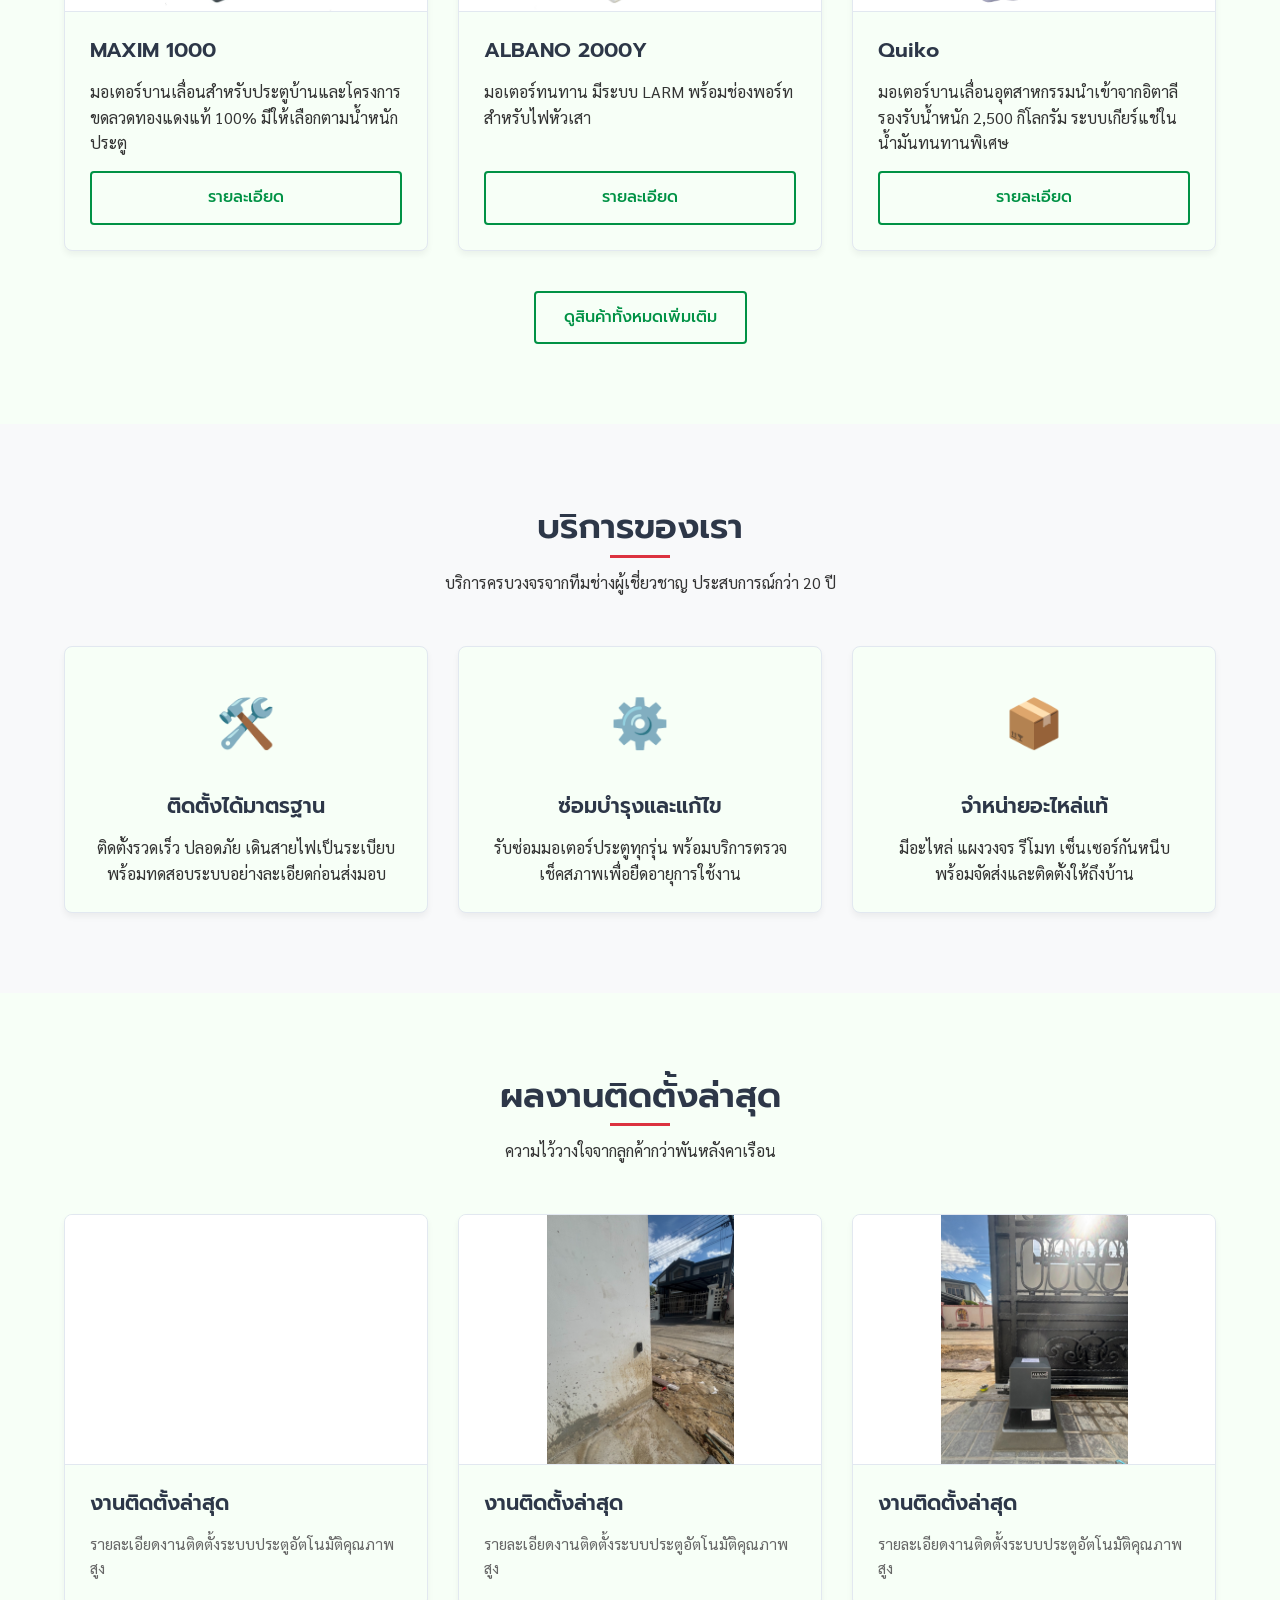
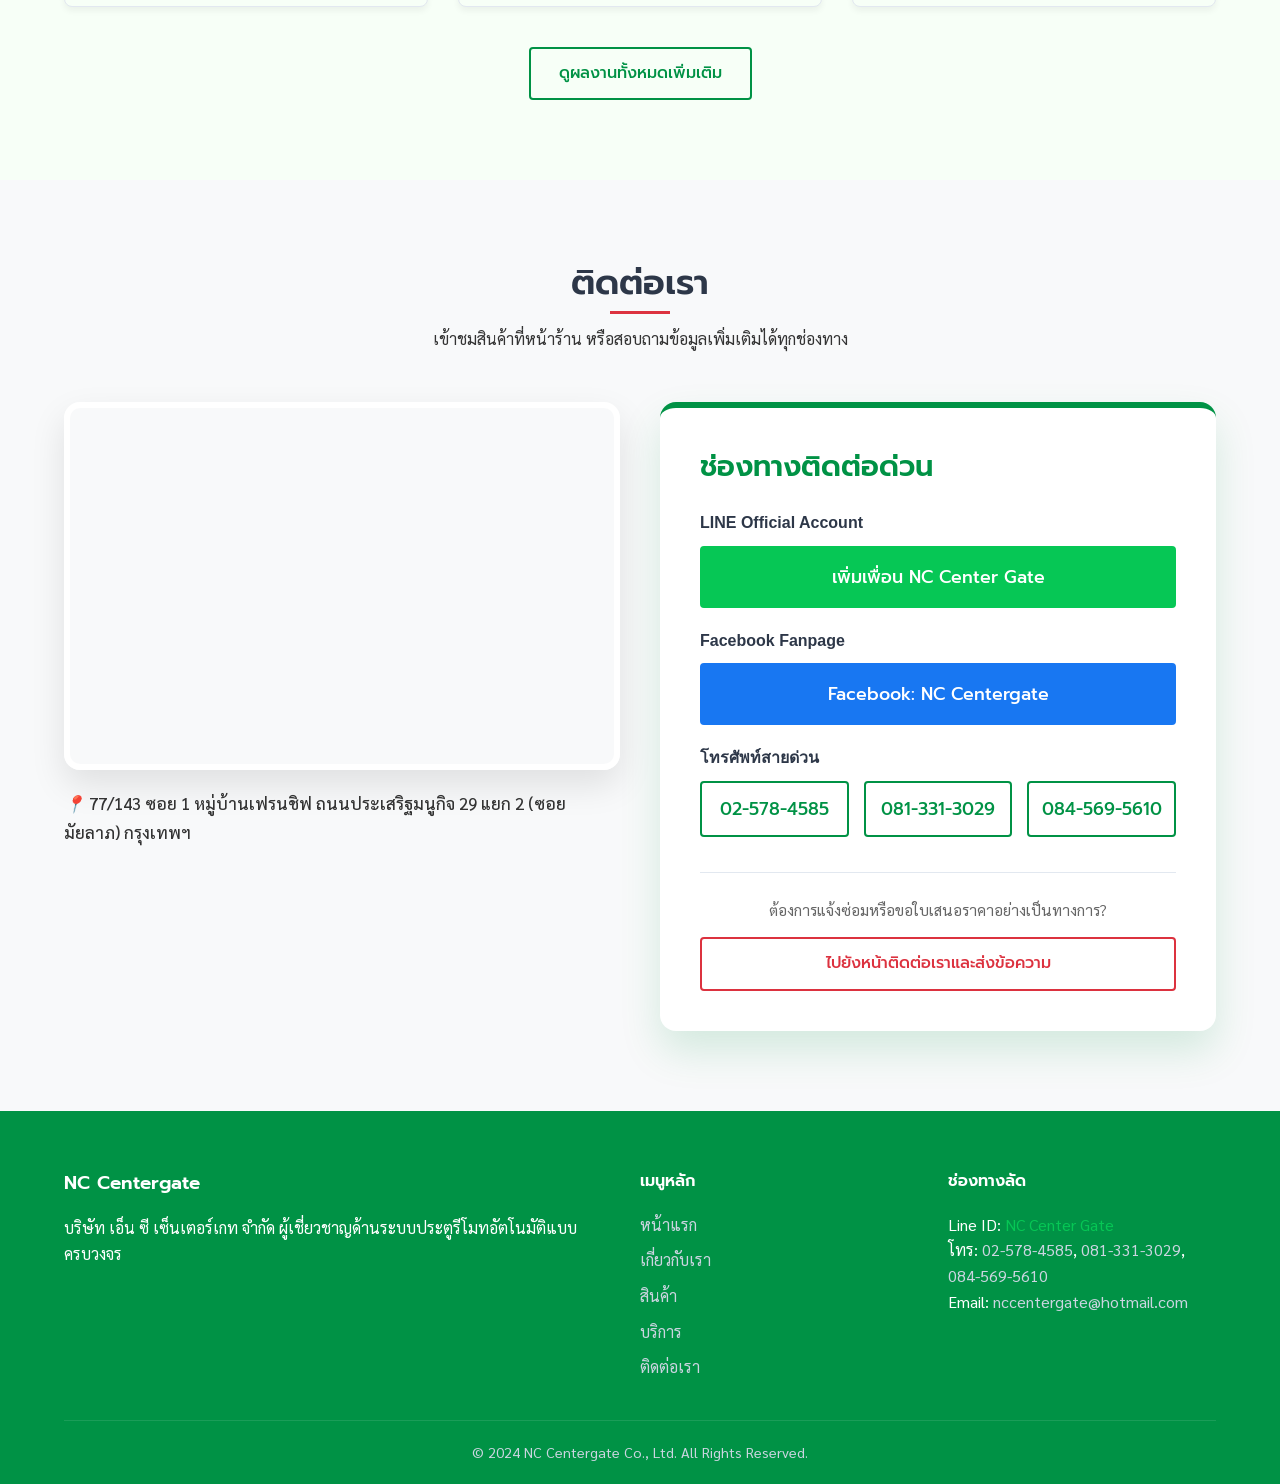
==== commit ee4c35ee: "19062026_2" ====
--- a/index.html
+++ b/index.html
@@ -7,14 +7,17 @@
     <meta name="description" content="บริษัท เอ็น ซี เซ็นเตอร์เกท จำกัด จำหน่าย ติดตั้ง และซ่อมแซมประตูรีโมทอัตโนมัติแบบครบวงจร แบรนด์ชั้นนำ MAXIM, ALBANO, QUIKO โดยช่างผู้เชี่ยวชาญกว่า 20 ปี">
     <meta name="keywords" content="ประตูรีโมท, ประตูอัตโนมัติ, ติดตั้งประตูรีโมท, ซ่อมประตูรีโมท, ประตูบานเลื่อนรีโมท, MAXIM, ALBANO, QUIKO">
     <link rel="stylesheet" href="assets/css/style.css">
-    <!-- นำเข้าฟอนต์จาก Google Fonts (Sarabun และ Prompt) -->
+    
     <link href="https://fonts.googleapis.com/css2?family=Prompt:wght@300;400;500;600;700&family=Sarabun:wght@300;400;500;600&display=swap" rel="stylesheet">
 </head>
 <body id="top">
-    <!-- 
-      Header & Navigation 
-      ใช้ semantic tag <header> และ <nav> สำหรับส่วนหัวของเว็บไซต์
-    -->
+    <script>
+        if (localStorage.getItem('lang') === 'en') {
+            document.body.classList.add('lang-en');
+        } else {
+            document.body.classList.add('lang-th');
+        }
+    </script>
     <header class="site-header">
         <div class="container header-container">
             <div class="logo">
@@ -22,34 +25,32 @@
                     <img src="assets/images/home/nccentergate-logo.png" alt="NC Centergate Logo">
                 </a>
             </div>
-            <!-- ปุ่ม Hamburger สำหรับ Mobile -->
-            <button class="mobile-menu-btn" aria-label="Toggle Menu">
-                <span></span>
-                <span></span>
-                <span></span>
-            </button>
-            <nav class="main-nav">
-                <ul>
-                    <li><a href="#top" class="active">หน้าแรก</a></li>
-                    <li><a href="#about">เกี่ยวกับเรา</a></li>
-                    <li><a href="#products">สินค้า</a></li>
-                    <li><a href="#services">บริการ</a></li>
-                    <li><a href="#reviews">ผลงาน</a></li>
-                    <li><a href="#contact">ติดต่อเรา</a></li>
-                </ul>
-            </nav>
+            <div class="header-right" style="display: flex; align-items: center; gap: 20px;">
+                <nav class="main-nav">
+                    <ul>
+                        <li><a href="#top" class="active"><span class="lang-th">หน้าแรก</span><span class="lang-en">Home</span></a></li>
+                        <li><a href="#about"><span class="lang-th">เกี่ยวกับเรา</span><span class="lang-en">About Us</span></a></li>
+                        <li><a href="#products"><span class="lang-th">สินค้า</span><span class="lang-en">Products</span></a></li>
+                        <li><a href="#services"><span class="lang-th">บริการ</span><span class="lang-en">Services</span></a></li>
+                        <li><a href="#reviews"><span class="lang-th">ผลงาน</span><span class="lang-en">Gallery</span></a></li>
+                        <li><a href="#contact"><span class="lang-th">ติดต่อเรา</span><span class="lang-en">Contact Us</span></a></li>
+                    </ul>
+                </nav>
+                <div class="lang-switcher">
+                    <button onclick="toggleLanguage()" class="btn-lang" aria-label="Toggle Language">
+                        🌐 <span class="lang-th">EN</span><span class="lang-en">TH</span>
+                    </button>
+                </div>
+                <button class="mobile-menu-btn" aria-label="Toggle Menu">
+                    <span></span>
+                    <span></span>
+                    <span></span>
+                </button>
+            </div>
         </div>
     </header>
 
-    <!-- 
-      Main Content Area 
-      ห่อหุ้มเนื้อหาหลักด้วย <main> เพื่อความชัดเจนของโครงสร้าง
-    -->
     <main>
-        <!-- 
-          Hero Banner Section 
-          ส่วนแรกสุดของเว็บไซต์ที่ดึงดูดสายตา
-        -->
         <section class="hero-section">
             <div class="hero-slider">
                 <div class="slide active">
@@ -73,127 +74,168 @@
             
             <div class="container hero-container text-center">
                 <div class="hero-content">
-                    <h1>นวัตกรรมประตูอัตโนมัติ เพื่อความปลอดภัยและสะดวกสบายของคุณ</h1>
-                    <p>NC Centergate ผู้นำเข้าและจัดจำหน่ายมอเตอร์ประตูบานเลื่อนและบานสวิง แบรนด์ชั้นนำ ด้วยประสบการณ์กว่า 20 ปี พร้อมบริการติดตั้งและดูแลหลังการขายโดยทีมช่างผู้เชี่ยวชาญ</p>
+                    <h1>
+                        <span class="lang-th">นวัตกรรมประตูอัตโนมัติ เพื่อความปลอดภัยและสะดวกสบายของคุณ</span>
+                        <span class="lang-en">Automatic Gate Innovation for Your Safety and Convenience</span>
+                    </h1>
+                    <p>
+                        <span class="lang-th">NC Centergate ผู้นำเข้าและจัดจำหน่ายมอเตอร์ประตูบานเลื่อนและบานสวิง แบรนด์ชั้นนำ ด้วยประสบการณ์กว่า 20 ปี พร้อมบริการติดตั้งและดูแลหลังการขายโดยทีมช่างผู้เชี่ยวชาญ</span>
+                        <span class="lang-en">NC Centergate is a leading importer and distributor of sliding and swing gate motors, providing professional installation and reliable after-sales services with over 20 years of experience.</span>
+                    </p>
                     <div class="hero-actions">
-                        <a href="#products" class="btn btn-primary">ดูสินค้าของเรา</a>
-                        <a href="#contact" class="btn btn-outline hero-btn-outline">ติดต่อสอบถาม</a>
-                    </div>
-                </div>
-            </div>
-        </section>
-
-        <!-- เกี่ยวกับเรา (About Us) -->
+                        <a href="#products" class="btn btn-primary">
+                            <span class="lang-th">ดูสินค้าของเรา</span>
+                            <span class="lang-en">Our Products</span>
+                        </a>
+                        <a href="#contact" class="btn btn-outline hero-btn-outline">
+                            <span class="lang-th">ติดต่อสอบถาม</span>
+                            <span class="lang-en">Contact Us</span>
+                        </a>
+                    </div>
+                </div>
+            </div>
+        </section>
+
         <section id="about" class="section-padding bg-light">
             <div class="container">
                 <div class="section-header">
-                    <h2>เกี่ยวกับเรา</h2>
-                    <p>ความมุ่งมั่นของเราคือการมอบความปลอดภัยและความสะดวกสบายสูงสุดให้แก่คุณ</p>
+                    <h2>
+                        <span class="lang-th">เกี่ยวกับเรา</span>
+                        <span class="lang-en">About Us</span>
+                    </h2>
+                    <p>
+                        <span class="lang-th">ความมุ่งมั่นของเราคือการมอบความปลอดภัยและความสะดวกสบายสูงสุดให้แก่คุณ</span>
+                        <span class="lang-en">Our commitment is to deliver the highest safety and convenience to you.</span>
+                    </p>
                 </div>
                 <div style="text-align: center; max-width: 800px; margin: 0 auto; color: var(--text-muted); font-size: 1.1rem; line-height: 1.8;">
-                    <p>บริษัท เอ็น ซี เซ็นเตอร์เกท จำกัด เริ่มต้นธุรกิจจากความหลงใหลในเทคโนโลยีระบบประตูอัตโนมัติ ด้วยวิสัยทัศน์ที่ต้องการยกระดับมาตรฐานความปลอดภัยในที่พักอาศัยและอาคารพาณิชย์ของคนไทย เราคัดสรรเฉพาะสินค้าคุณภาพสูงจากแบรนด์ชั้นนำระดับโลก และให้ความสำคัญกับบริการหลังการขายที่รวดเร็ว จริงใจ และเชื่อถือได้</p>
+                    <p class="lang-th">บริษัท เอ็น ซี เซ็นเตอร์เกท จำกัด เริ่มต้นธุรกิจจากความหลงใหลในเทคโนโลยีระบบประตูอัตโนมัติ ด้วยวิสัยทัศน์ที่ต้องการยกระดับมาตรฐานความปลอดภัยในที่พักอาศัยและอาคารพาณิชย์ของคนไทย เราคัดสรรเฉพาะสินค้าคุณภาพสูงจากแบรนด์ชั้นนำระดับโลก และให้ความสำคัญกับบริการหลังการขายที่รวดเร็ว จริงใจ และเชื่อถือได้</p>
+                    <p class="lang-en">NC Centergate Co., Ltd. started out of a passion for automatic gate systems. With the vision to elevate safety standards for residential homes and commercial buildings in Thailand, we select only high-quality products from world-leading brands and prioritize rapid, sincere, and reliable after-sales services.</p>
                 </div>
                 <div class="text-center" style="margin-top: 40px;">
-                    <a href="about.html" class="btn btn-outline">อ่านประวัติเพิ่มเติม</a>
-                </div>
-            </div>
-        </section>
-
-        <!-- สินค้า (Products) -->
+                    <a href="about.html" class="btn btn-outline">
+                        <span class="lang-th">อ่านประวัติเพิ่มเติม</span>
+                        <span class="lang-en">Read History</span>
+                    </a>
+                </div>
+            </div>
+        </section>
+
         <section id="products" class="section-padding">
             <div class="container">
                 <div class="section-header">
-                    <h2>สินค้ายอดนิยม</h2>
-                    <p>ระบบมอเตอร์ประตูอัตโนมัติคุณภาพสูง แข็งแรง ทนทาน รองรับทุกการใช้งาน</p>
+                    <h2>
+                        <span class="lang-th">สินค้ายอดนิยม</span>
+                        <span class="lang-en">Popular Products</span>
+                    </h2>
+                    <p>
+                        <span class="lang-th">ระบบมอเตอร์ประตูอัตโนมัติคุณภาพสูง แข็งแรง ทนทาน รองรับทุกการใช้งาน</span>
+                        <span class="lang-en">High-quality automatic gate motor systems, strong, durable, supporting all applications.</span>
+                    </p>
                 </div>
                 <div id="popular-product-grid" class="grid-layout">
-                    <!-- สินค้ายอดนิยมจะถูกเรนเดอร์ด้วย JavaScript ผ่าน product-render.js -->
+                    <!-- Products rendered dynamically by product-render.js -->
                 </div>
                 <div class="text-center" style="margin-top: 40px;">
-                    <a href="products.html" class="btn btn-outline">ดูสินค้าทั้งหมดเพิ่มเติม</a>
-                </div>
-            </div>
-        </section>
-
-        <!-- บริการ (Services) -->
+                    <a href="products.html" class="btn btn-outline">
+                        <span class="lang-th">ดูสินค้าทั้งหมดเพิ่มเติม</span>
+                        <span class="lang-en">View All Products</span>
+                    </a>
+                </div>
+            </div>
+        </section>
+
         <section id="services" class="section-padding bg-light">
             <div class="container">
                 <div class="section-header">
-                    <h2>บริการของเรา</h2>
-                    <p>บริการครบวงจรจากทีมช่างผู้เชี่ยวชาญ ประสบการณ์กว่า 20 ปี</p>
+                    <h2>
+                        <span class="lang-th">บริการของเรา</span>
+                        <span class="lang-en">Our Services</span>
+                    </h2>
+                    <p>
+                        <span class="lang-th">บริการครบวงจรจากทีมช่างผู้เชี่ยวชาญ ประสบการณ์กว่า 20 ปี</span>
+                        <span class="lang-en">Comprehensive services by our expert technician team with over 20 years of experience.</span>
+                    </p>
                 </div>
                 <div class="grid-layout">
                     <div class="card service-card text-center">
                         <div class="card-content">
                             <div class="service-icon">🛠️</div>
-                            <h3>ติดตั้งได้มาตรฐาน</h3>
-                            <p>ติดตั้งรวดเร็ว ปลอดภัย เดินสายไฟเป็นระเบียบ พร้อมทดสอบระบบอย่างละเอียดก่อนส่งมอบ</p>
+                            <h3>
+                                <span class="lang-th">ติดตั้งได้มาตรฐาน</span>
+                                <span class="lang-en">Standard Installation</span>
+                            </h3>
+                            <p>
+                                <span class="lang-th">ติดตั้งรวดเร็ว ปลอดภัย เดินสายไฟเป็นระเบียบ พร้อมทดสอบระบบอย่างละเอียดก่อนส่งมอบ</span>
+                                <span class="lang-en">Fast and safe installation, neat wiring, with thorough system testing before handover.</span>
+                            </p>
                         </div>
                     </div>
                     <div class="card service-card text-center">
                         <div class="card-content">
                             <div class="service-icon">⚙️</div>
-                            <h3>ซ่อมบำรุงและแก้ไข</h3>
-                            <p>รับซ่อมมอเตอร์ประตูทุกรุ่น พร้อมบริการตรวจเช็คสภาพเพื่อยืดอายุการใช้งาน</p>
+                            <h3>
+                                <span class="lang-th">ซ่อมบำรุงและแก้ไข</span>
+                                <span class="lang-en">Repair & Maintenance</span>
+                            </h3>
+                            <p>
+                                <span class="lang-th">รับซ่อมมอเตอร์ประตูทุกรุ่น พร้อมบริการตรวจเช็คสภาพเพื่อยืดอายุการใช้งาน</span>
+                                <span class="lang-en">Repair gate motors of all brands, with inspection service to prolong system lifetime.</span>
+                            </p>
                         </div>
                     </div>
                     <div class="card service-card text-center">
                         <div class="card-content">
                             <div class="service-icon">📦</div>
-                            <h3>จำหน่ายอะไหล่แท้</h3>
-                            <p>มีอะไหล่ แผงวงจร รีโมท เซ็นเซอร์กันหนีบ พร้อมจัดส่งและติดตั้งให้ถึงบ้าน</p>
-                        </div>
-                    </div>
-                </div>
-                <!--<div class="text-center" style="margin-top: 40px;">
-                    <a href="services.html" class="btn btn-outline">รายละเอียดบริการเพิ่มเติม</a>
-                </div>
-                -->
-            </div>
-        </section>
-
-        <!-- ผลงาน (Reviews) -->
+                            <h3>
+                                <span class="lang-th">จำหน่ายอะไหล่แท้</span>
+                                <span class="lang-en">Genuine Spare Parts</span>
+                            </h3>
+                            <p>
+                                <span class="lang-th">มีอะไหล่ แผงวงจร รีโมท เซ็นเซอร์กันหนีบ พร้อมจัดส่งและติดตั้งให้ถึงบ้าน</span>
+                                <span class="lang-en">Genuine parts, control boards, remotes, and safety photocells ready for delivery and installation.</span>
+                            </p>
+                        </div>
+                    </div>
+                </div>
+            </div>
+        </section>
+
         <section id="reviews" class="section-padding">
             <div class="container">
                 <div class="section-header">
-                    <h2>ผลงานติดตั้งล่าสุด</h2>
-                    <p>ความไว้วางใจจากลูกค้ากว่าพันหลังคาเรือน</p>
+                    <h2>
+                        <span class="lang-th">ผลงานติดตั้งล่าสุด</span>
+                        <span class="lang-en">Latest Installations</span>
+                    </h2>
+                    <p>
+                        <span class="lang-th">ความไว้วางใจจากลูกค้ากว่าพันหลังคาเรือน</span>
+                        <span class="lang-en">Trusted by over thousands of homeowners.</span>
+                    </p>
                 </div>
                 <div class="grid-layout">
-                    <div class="card review-card">
-                        <div class="card-image" style="background-image: url('assets/images/work/1781251245082.jpg'); height: 250px;"></div>
-                        <div class="card-content">
-                            <h3 class="review-title">ผลงานการติดตั้งล่าสุด 1</h3>
-                            <p class="text-small">รายละเอียดงานติดตั้งระบบประตูอัตโนมัติคุณภาพสูง</p>
-                        </div>
-                    </div>
-                    <div class="card review-card">
-                        <div class="card-image" style="background-image: url('assets/images/work/1781251245028.jpg'); height: 250px;"></div>
-                        <div class="card-content">
-                            <h3 class="review-title">ผลงานการติดตั้งล่าสุด 2</h3>
-                            <p class="text-small">บริการติดตั้งด้วยความประณีตโดยทีมช่างผู้เชี่ยวชาญ</p>
-                        </div>
-                    </div>
-                    <div class="card review-card">
-                        <div class="card-image" style="background-image: url('assets/images/work/1781251244950.jpg'); height: 250px;"></div>
-                        <div class="card-content">
-                            <h3 class="review-title">ผลงานการติดตั้งล่าสุด 3</h3>
-                            <p class="text-small">เทคโนโลยีมอเตอร์ประตูรีโมทมาตรฐานสากล</p>
-                        </div>
-                    </div>
+                    <!-- Dynamic review cards rendered by work-render.js -->
                 </div>
                 <div class="text-center" style="margin-top: 40px;">
-                    <a href="reviews.html" class="btn btn-outline">ดูผลงานทั้งหมดเพิ่มเติม</a>
-                </div>
-            </div>
-        </section>
-        
-        <!-- ติดต่อเรา (Quick Contact) -->
+                    <a href="reviews.html" class="btn btn-outline">
+                        <span class="lang-th">ดูผลงานทั้งหมดเพิ่มเติม</span>
+                        <span class="lang-en">View All Projects</span>
+                    </a>
+                </div>
+            </div>
+        </section>
+
         <section id="contact" class="section-padding bg-light">
             <div class="container">
                 <div class="section-header">
-                    <h2>ติดต่อเรา</h2>
-                    <p>เข้าชมสินค้าที่หน้าร้าน หรือสอบถามข้อมูลเพิ่มเติมได้ทุกช่องทาง</p>
+                    <h2>
+                        <span class="lang-th">ติดต่อเรา</span>
+                        <span class="lang-en">Contact Us</span>
+                    </h2>
+                    <p>
+                        <span class="lang-th">เข้าชมสินค้าที่หน้าร้าน หรือสอบถามข้อมูลเพิ่มเติมได้ทุกช่องทาง</span>
+                        <span class="lang-en">Visit our showroom or reach out to us through any channel.</span>
+                    </p>
                 </div>
                 
                 <div class="contact-grid" style="display: grid; grid-template-columns: 1fr 1fr; gap: 40px; align-items: start;">
@@ -201,16 +243,23 @@
                         <div class="map-container" style="border-radius: 16px; overflow: hidden; border: 6px solid #ffffff; box-shadow: 0 15px 35px rgba(0,0,0,0.1); margin-bottom: 20px;">
                             <iframe src="https://www.google.com/maps/embed?pb=!1m18!1m12!1m3!1d3874.524584614138!2d100.621453375834!3d13.83758699532911!2m3!1f0!2f0!3f0!3m2!1i1024!2i768!4f13.1!3m3!1m2!1s0x30e29d7df9d61081%3A0x88f63857319c7f66!2z4Lia4Lij4Li04Lip4Lix4LiXIE5DIENFTlRFUiBHQVRF!5e0!3m2!1sth!2sth!4v1718712000000!5m2!1sth!2sth" width="100%" height="350" style="border:0;" allowfullscreen="" loading="lazy" referrerpolicy="no-referrer-when-downgrade"></iframe>
                         </div>
-                        <p style="font-size: 1.05rem; color: var(--text-main); font-weight: 500;"><i class="icon">📍</i> 77/143 ซอย 1 หมู่บ้านเฟรนชิฟ ถนนประเสริฐมนูกิจ 29 แยก 2 (ซอยมัยลาภ) กรุงเทพฯ</p>
+                        <p style="font-size: 1.05rem; color: var(--text-main); font-weight: 500;">
+                            <span class="lang-th"><i class="icon">📍</i> 77/143 ซอย 1 หมู่บ้านเฟรนชิฟ ถนนประเสริฐมนูกิจ 29 แยก 2 (ซอยมัยลาภ) กรุงเทพฯ</span>
+                            <span class="lang-en"><i class="icon">📍</i> 77/143 Soi 1, Friendship Village, Prasert-Manukitch 29 Alley, Intersection 2 (Soi Maiyalap), Lat Phrao, Bangkok</span>
+                        </p>
                     </div>
                     
                     <div class="contact-quick-links">
                         <div style="padding: 40px; border-radius: 16px; height: 100%; display: flex; flex-direction: column; justify-content: center; background-color: #ffffff; box-shadow: 0 20px 40px rgba(0, 146, 69, 0.15); border-top: 6px solid var(--primary-color);">
-                            <h3 style="margin-bottom: 25px; color: var(--primary-color); font-size: 1.8rem;">ช่องทางติดต่อด่วน</h3>
+                            <h3 style="margin-bottom: 25px; color: var(--primary-color); font-size: 1.8rem;">
+                                <span class="lang-th">ช่องทางติดต่อด่วน</span>
+                                <span class="lang-en">Quick Contact Channels</span>
+                            </h3>
                             <div class="quick-link-item" style="margin-bottom: 20px;">
                                 <p style="font-weight: 600; margin-bottom: 10px; color: var(--text-heading);">LINE Official Account</p>
                                 <a href="https://line.me/R/ti/p/@740kjpdf" target="_blank" class="btn btn-primary" style="background-color: #06C755; border-color: #06C755; width: 100%; display: flex; align-items: center; justify-content: center; gap: 10px; font-size: 1.1rem; padding: 15px;">
-                                    <span>เพิ่มเพื่อน NC Center Gate</span>
+                                    <span class="lang-th">เพิ่มเพื่อน NC Center Gate</span>
+                                    <span class="lang-en">Add Friend: NC Center Gate</span>
                                 </a>
                             </div>
 
@@ -222,7 +271,10 @@
                             </div>
                             
                             <div class="quick-link-item" style="margin-bottom: 20px;">
-                                <p style="font-weight: 600; margin-bottom: 10px; color: var(--text-heading);">โทรศัพท์สายด่วน</p>
+                                <p style="font-weight: 600; margin-bottom: 10px; color: var(--text-heading);">
+                                    <span class="lang-th">โทรศัพท์สายด่วน</span>
+                                    <span class="lang-en">Hotline Calls</span>
+                                </p>
                                 <div style="display: grid; grid-template-columns: 1fr 1fr 1fr; gap: 15px;">
                                     <a href="tel:025784585" class="btn btn-outline" style="width: 100%; font-size: 1.1rem; padding: 12px;">02-578-4585</a>
                                     <a href="tel:0813313029" class="btn btn-outline" style="width: 100%; font-size: 1.1rem; padding: 12px;">081-331-3029</a>
@@ -231,8 +283,14 @@
                             </div>
 
                             <div class="text-center" style="margin-top: 15px; border-top: 1px solid var(--border-color); padding-top: 25px;">
-                                <p style="margin-bottom: 15px; font-size: 0.95rem; color: var(--text-muted);">ต้องการแจ้งซ่อมหรือขอใบเสนอราคาอย่างเป็นทางการ?</p>
-                                <a href="contact.html" class="btn btn-outline" style="color: var(--accent-color); border-color: var(--accent-color); width: 100%;">ไปยังหน้าติดต่อเราและส่งข้อความ</a>
+                                <p style="margin-bottom: 15px; font-size: 0.95rem; color: var(--text-muted);">
+                                    <span class="lang-th">ต้องการแจ้งซ่อมหรือขอใบเสนอราคาอย่างเป็นทางการ?</span>
+                                    <span class="lang-en">Need to request a formal quote or report a repair?</span>
+                                </p>
+                                <a href="contact.html" class="btn btn-outline" style="color: var(--accent-color); border-color: var(--accent-color); width: 100%;">
+                                    <span class="lang-th">ไปยังหน้าติดต่อเราและส่งข้อความ</span>
+                                    <span class="lang-en">Go to Contact Page & Send Message</span>
+                                </a>
                             </div>
                         </div>
                     </div>
@@ -241,13 +299,8 @@
         </section>
     </main>
 
-    <!-- 
-      Footer 
-      ส่วนท้ายของเว็บไซต์ 
-    -->
     <site-footer></site-footer>
 
-    <!-- ไฟล์ JavaScript พื้นฐาน -->
     <script src="assets/js/product-data.js"></script>
     <script src="assets/js/product-render.js"></script>
     <script src="assets/js/work-data.js"></script>
--- a/assets/css/style.css
+++ b/assets/css/style.css
@@ -1,31 +1,24 @@
-/* 
-  ========================================
-  CSS Variables & Base Reset
-  ========================================
-*/
+
 :root {
-    /* Color Palette (NC Centergate Branding) */
-    --primary-color: #009245; /* สีเขียวจากโลโก้ */
+    
+    --primary-color: #009245; 
     --primary-light: #0b7f3f;
-    --accent-color: #dc323f; /* สีแดงจากโลโก้ */
-    --text-heading: #2d3748; /* สีเทาเข้มสำหรับหัวข้อ ดูเป็นทางการ */
+    --accent-color: #dc323f; 
+    --text-heading: #2d3748; 
     --text-main: #333333;
     --text-muted: #666666;
     --bg-main: rgb(247, 255, 247);
     --bg-light: #f8f9fa;
-    --border-color: #e2e8f0;
-
-    /* Typography */
-    --font-heading: 'Prompt', sans-serif; /* ฟอนต์หัวข้อ ดูทันสมัย แข็งแรง */
-    --font-body: 'Sarabun', sans-serif;   /* ฟอนต์เนื้อหา อ่านง่าย */
-    
-    /* Spacing & Layout */
+    --border-color: #e2e8f0;
+
+    --font-heading: 'Prompt', sans-serif; 
+    --font-body: 'Sarabun', sans-serif;   
+
     --container-max-width: 1200px;
     --section-padding: 80px 0;
     --transition-speed: 0.3s;
-}
-
-/* CSS Reset พื้นฐานเพื่อให้หน้าตาเหมือนกันทุกเบราว์เซอร์ */
+}
+
 * {
     margin: 0;
     padding: 0;
@@ -33,8 +26,8 @@
 }
 
 html {
-    scroll-behavior: smooth; /* เลื่อนหน้าเว็บแบบนุ่มนวลเมื่อคลิกลิงก์ภายในเพจ */
-    scroll-padding-top: 80px; /* เผื่อระยะให้หัวข้อพอดีกับความสูงของ Header (80px) */
+    scroll-behavior: smooth; 
+    scroll-padding-top: 80px; 
 }
 
 body {
@@ -43,9 +36,8 @@
     background-color: var(--bg-main);
     line-height: 1.6;
     font-size: 16px;
-}
-
-/* ตั้งค่าพื้นฐานสำหรับหัวข้อ (Headings) */
+}
+
 h1, h2, h3, h4, h5, h6 {
     font-family: var(--font-heading);
     color: var(--text-heading);
@@ -72,40 +64,28 @@
     max-width: 100%;
     height: auto;
     display: block;
-}
-
-/* 
-  ========================================
-  Layout Utilities (Container & Grid)
-  ========================================
-*/
-/* คอนเทนเนอร์หลักสำหรับจำกัดความกว้างและจัดกึ่งกลางเนื้อหา */
+}
+
 .container {
     width: 90%;
     max-width: var(--container-max-width);
     margin: 0 auto;
-}
-
-/* ระยะห่างของแต่ละ Section */
+}
+
 .placeholder-section {
     padding: var(--section-padding);
     text-align: center;
 }
 .bg-light {
     background-color: var(--bg-light);
-}
-
-/* 
-  ========================================
-  Buttons
-  ========================================
-*/
+}
+
 .btn {
     display: inline-block;
     padding: 12px 28px;
     font-family: var(--font-heading);
     font-weight: 500;
-    border-radius: 4px; /* มุมมนเล็กน้อยดูเป็นทางการ */
+    border-radius: 4px; 
     cursor: pointer;
     transition: all var(--transition-speed) ease;
     text-align: center;
@@ -130,17 +110,12 @@
 .btn-outline:hover {
     background-color: var(--primary-color);
     color: #ffffff;
-}
-
-/* 
-  ========================================
-  Header & Navigation
-  ========================================
-*/
+}
+
 .site-header {
     background-color: var(--bg-main);
-    box-shadow: 0 2px 10px rgba(0,0,0,0.05); /* เงาบางๆ แยกส่วนหัวออกจากเนื้อหา */
-    position: sticky; /* ล็อกเมนูไว้ด้านบนเมื่อเลื่อนหน้าจอ */
+    box-shadow: 0 2px 10px rgba(0,0,0,0.05); 
+    position: sticky; 
     top: 0;
     z-index: 1000;
 }
@@ -153,13 +128,12 @@
 }
 
 .logo img {
-    height: 70px; /* ปรับขนาดโลโก้ให้พอดี */
-}
-
-/* เมนูหลักสำหรับ Desktop (ใช้ Flexbox ในการจัดเรียงแนวนอน) */
+    height: 70px; 
+}
+
 .main-nav ul {
     display: flex;
-    gap: 30px; /* ระยะห่างระหว่างเมนู */
+    gap: 30px; 
 }
 
 .main-nav a {
@@ -168,9 +142,8 @@
     color: var(--text-main);
     position: relative;
     padding: 5px 0;
-}
-
-/* เอฟเฟกต์เส้นใต้เวลาเอาเมาส์ชี้ (Hover Effect) */
+}
+
 .main-nav a::after {
     content: '';
     position: absolute;
@@ -190,9 +163,8 @@
 .main-nav a:hover,
 .main-nav a.active {
     color: var(--accent-color);
-}
-
-/* ปุ่ม Hamburger ซ่อนไว้ในหน้าจอใหญ่ */
+}
+
 .mobile-menu-btn {
     display: none;
     background: none;
@@ -208,13 +180,8 @@
     height: 3px;
     background-color: var(--primary-color);
     transition: all 0.3s;
-}
-
-/* 
-  ========================================
-  Hero Section
-  ========================================
-*/
+}
+
 .hero-section {
     position: relative;
     padding: 120px 0;
@@ -247,9 +214,8 @@
 
 .slide.active {
     opacity: 1;
-}
-
-/* ภาพเบลอด้านหลัง (เพื่อให้เต็มจอโดยไม่ผิดสัดส่วน) */
+}
+
 .slide-blur-bg {
     position: absolute;
     top: -5%;
@@ -260,9 +226,8 @@
     background-position: center;
     filter: blur(20px);
     opacity: 0.6;
-}
-
-/* ภาพคมชัดตรงกลาง */
+}
+
 .slide-img {
     position: absolute;
     top: 0;
@@ -273,9 +238,8 @@
     background-position: center;
     background-repeat: no-repeat;
     z-index: 2;
-}
-
-/* แผ่นฟิล์มสีดำทับบางๆ เพื่อให้ข้อความอ่านง่ายขึ้น */
+}
+
 .slider-overlay {
     position: absolute;
     top: 0;
@@ -328,13 +292,8 @@
 .hero-btn-outline:hover {
     background-color: #ffffff;
     color: var(--text-main);
-}
-
-/* 
-  ========================================
-  Footer
-  ========================================
-*/
+}
+
 .site-footer {
     background-color: var(--primary-color);
     color: #ffffff;
@@ -352,9 +311,8 @@
 }
 .site-footer a:hover {
     color: #ffffff;
-}
-
-/* ใช้ CSS Grid สำหรับจัดเลย์เอาต์ Footer */
+}
+
 .footer-grid {
     display: grid;
     grid-template-columns: 2fr 1fr 1fr;
@@ -374,13 +332,8 @@
     border-top: 1px solid rgba(255,255,255,0.1);
     color: #cbd5e1;
     font-size: 0.9rem;
-}
-
-/* 
-  ========================================
-  Section Layouts & Grids
-  ========================================
-*/
+}
+
 .section-padding {
     padding: var(--section-padding);
 }
@@ -415,13 +368,8 @@
     display: grid;
     grid-template-columns: repeat(auto-fit, minmax(300px, 1fr));
     gap: 30px;
-}
-
-/* 
-  ========================================
-  Cards (Products, Services, Reviews)
-  ========================================
-*/
+}
+
 .card {
     background-color: var(--bg-main);
     border-radius: 8px;
@@ -471,9 +419,8 @@
     margin-top: auto;
 }
 
-.text-center { text-align: center; }
-
-/* Spacing Utilities */
+.text-center { text-align: center; }
+
 .py-5 { padding-top: 3rem; padding-bottom: 3rem; }
 .mt-5 { margin-top: 3rem; }
 .mb-5 { margin-bottom: 3rem; }
@@ -486,9 +433,8 @@
     max-width: 800px;
     margin: 0 auto;
     text-align: left;
-}
-
-/* Minimal Work Grid with Dynamic Hover Effect */
+}
+
 .minimal-work-grid {
     display: grid;
     grid-template-columns: repeat(auto-fill, minmax(220px, 1fr));
@@ -512,9 +458,8 @@
     height: 100%;
     object-fit: cover;
     transition: transform 0.8s cubic-bezier(0.165, 0.84, 0.44, 1);
-}
-
-/* Hover Effect: The "Fluid" Look */
+}
+
 .minimal-work-grid:has(.work-item:hover) .work-item:not(:hover) {
     opacity: 0.6;
     transform: scale(0.96);
@@ -528,10 +473,9 @@
 }
 
 .work-item:hover img {
-    transform: scale(1.15); /* Zoom in to see details */
-}
-
-/* Lightbox Styles */
+    transform: scale(1.15); 
+}
+
 .lightbox-overlay {
     position: fixed;
     top: 0;
@@ -573,9 +517,8 @@
     font-size: 40px;
     font-weight: bold;
     cursor: pointer;
-}
-
-/* Mobile Adjustments */
+}
+
 @media (max-width: 768px) {
     .minimal-work-grid {
         grid-template-columns: repeat(2, 1fr);
@@ -630,13 +573,8 @@
 .text-small {
     font-size: 0.95rem;
     color: var(--text-muted);
-}
-
-/* 
-  ========================================
-  Contact Form Section
-  ========================================
-*/
+}
+
 .contact-wrapper {
     display: grid;
     grid-template-columns: 1fr 1fr;
@@ -714,16 +652,11 @@
 .custom-form textarea:focus {
     outline: none;
     border-color: var(--primary-color);
-}
-
-/* 
-  ========================================
-  Responsive Design (Mobile & Tablet)
-  ========================================
-*/
+}
+
 @media (max-width: 992px) {
     .hero-container {
-        grid-template-columns: 1fr; /* เปลี่ยนเป็น 1 คอลัมน์ (บน-ล่าง) */
+        grid-template-columns: 1fr; 
         text-align: center;
     }
     
@@ -732,21 +665,20 @@
     }
     
     .footer-grid {
-        grid-template-columns: 1fr 1fr; /* Footer เป็น 2 คอลัมน์ใน Tablet */
+        grid-template-columns: 1fr 1fr; 
     }
 
     .contact-wrapper, .contact-grid {
-        grid-template-columns: 1fr !important; /* Contact ฟอร์มและ Grid เป็น 1 คอลัมน์ */
+        grid-template-columns: 1fr !important; 
     }
 }
 
 @media (max-width: 768px) {
-    /* แสดงปุ่ม Hamburger */
+    
     .mobile-menu-btn {
         display: flex;
-    }
-    
-    /* ซ่อนเมนูหลักและเตรียมปรับให้เป็น Sidebar หรือ Dropdown ผ่าน JS (เบื้องต้นซ่อนก่อน) */
+    }
+
     .main-nav {
         display: none; 
         position: absolute;
@@ -759,7 +691,7 @@
     }
     
     .main-nav.active {
-        display: block; /* คลาสนี้จะถูกสลับโดย JavaScript */
+        display: block; 
     }
     
     .main-nav ul {
@@ -773,16 +705,11 @@
     }
     
     .footer-grid {
-        grid-template-columns: 1fr; /* Footer เป็น 1 คอลัมน์ใน Mobile */
+        grid-template-columns: 1fr; 
         text-align: center;
     }
-}
-
-/* 
-  ========================================
-  Product Details Layout
-  ========================================
-*/
+}
+
 .product-detail-layout {
     display: grid;
     grid-template-columns: 1fr 1fr;
@@ -877,9 +804,8 @@
     color: var(--text-heading);
     width: 40%;
     background-color: var(--bg-light);
-}
-
-/* Breadcrumb Styling */
+}
+
 .breadcrumb-container {
     padding: 20px 0;
     border-bottom: 1px solid var(--border-color);
@@ -902,9 +828,8 @@
 
 .btn-back:hover {
     color: var(--primary-color);
-}
-
-/* Image Gallery (Shopee/Lazada style) */
+}
+
 .product-gallery-section {
     display: flex;
     flex-direction: column;
@@ -935,7 +860,7 @@
     display: flex;
     gap: 10px;
     overflow-x: auto;
-    padding-bottom: 5px; /* for scrollbar space if needed */
+    padding-bottom: 5px; 
 }
 
 .thumbnail-item {
@@ -970,7 +895,7 @@
         grid-template-columns: 1fr;
     }
 }
-/* Variant Selector */
+
 .variant-selector-container {
     margin-bottom: 25px;
     padding: 15px;
@@ -1035,9 +960,8 @@
     color: var(--primary-color);
     border-color: var(--primary-color);
     background-color: #fff;
-}
-
-/* Compare Modal */
+}
+
 .modal-overlay {
     position: fixed;
     top: 0;
@@ -1126,11 +1050,239 @@
     background-color: var(--bg-light);
 }
 
-.compare-table th:first-child {
-    text-align: left;
-    width: 30%;
-}
-
-.compare-table td {
-    color: var(--text-main);
-}
+.product-thumbnails {
+    display: flex;
+    gap: 10px;
+    overflow-x: auto;
+    padding-bottom: 5px; 
+}
+
+.thumbnail-item {
+    width: 80px;
+    height: 80px;
+    border-radius: 6px;
+    border: 2px solid transparent;
+    cursor: pointer;
+    overflow: hidden;
+    background-color: #fff;
+    padding: 5px;
+    flex-shrink: 0;
+    transition: border-color 0.2s;
+}
+
+.thumbnail-item img {
+    width: 100%;
+    height: 100%;
+    object-fit: contain;
+}
+
+.thumbnail-item.active {
+    border-color: var(--primary-color);
+}
+
+.thumbnail-item:hover {
+    border-color: var(--primary-light);
+}
+
+@media (max-width: 992px) {
+    .product-detail-layout {
+        grid-template-columns: 1fr;
+    }
+}
+
+.variant-selector-container {
+    margin-bottom: 25px;
+    padding: 15px;
+    background-color: var(--bg-light);
+    border-radius: 8px;
+    border: 1px solid var(--border-color);
+}
+
+.variant-label {
+    font-weight: 500;
+    margin-bottom: 10px;
+    color: var(--text-heading);
+}
+
+.variant-buttons {
+    display: flex;
+    flex-wrap: wrap;
+    gap: 10px;
+    margin-bottom: 10px;
+}
+
+.btn-variant {
+    padding: 8px 16px;
+    border: 1px solid var(--border-color);
+    background-color: #fff;
+    border-radius: 4px;
+    cursor: pointer;
+    font-family: var(--font-body);
+    font-size: 1rem;
+    color: var(--text-main);
+    transition: all var(--transition-speed);
+}
+
+.btn-variant:hover {
+    border-color: var(--primary-light);
+    color: var(--primary-color);
+}
+
+.btn-variant.active {
+    border-color: var(--primary-color);
+    background-color: var(--primary-color);
+    color: #fff;
+}
+
+.btn-compare {
+    background-color: #f8f9fa;
+    border: 1px dashed var(--border-color);
+    color: var(--text-muted);
+    font-family: var(--font-body);
+    font-size: 0.9rem;
+    padding: 6px 12px;
+    border-radius: 4px;
+    cursor: pointer;
+    display: inline-flex;
+    align-items: center;
+    transition: all var(--transition-speed);
+    text-decoration: none;
+    margin-top: 5px;
+}
+
+.btn-compare:hover {
+    color: var(--primary-color);
+    border-color: var(--primary-color);
+    background-color: #fff;
+}
+
+.modal-overlay {
+    position: fixed;
+    top: 0;
+    left: 0;
+    width: 100%;
+    height: 100%;
+    background-color: rgba(0,0,0,0.6);
+    z-index: 2000;
+    display: flex;
+    align-items: center;
+    justify-content: center;
+    opacity: 0;
+    visibility: hidden;
+    transition: all 0.3s ease;
+}
+
+.modal-overlay.active {
+    opacity: 1;
+    visibility: visible;
+}
+
+.modal-content {
+    background-color: #fff;
+    width: 90%;
+    max-width: 800px;
+    border-radius: 8px;
+    box-shadow: 0 10px 30px rgba(0,0,0,0.2);
+    transform: translateY(-20px);
+    transition: transform 0.3s ease;
+    max-height: 90vh;
+    display: flex;
+    flex-direction: column;
+}
+
+.modal-overlay.active .modal-content {
+    transform: translateY(0);
+}
+
+.modal-header {
+    padding: 20px;
+    border-bottom: 1px solid var(--border-color);
+    display: flex;
+    justify-content: space-between;
+    align-items: center;
+}
+
+.modal-header h2 {
+    margin: 0;
+    font-size: 1.5rem;
+    color: var(--text-heading);
+}
+
+.close-modal {
+    font-size: 2rem;
+    cursor: pointer;
+    line-height: 1;
+    color: var(--text-muted);
+    transition: color 0.2s;
+}
+
+.close-modal:hover {
+    color: var(--accent-color);
+}
+
+.modal-body {
+    padding: 20px;
+    overflow-y: auto;
+}
+
+.table-responsive {
+    overflow-x: auto;
+}
+
+.compare-table {
+    width: 100%;
+    min-width: 600px;
+}
+
+.compare-table th, .compare-table td {
+    padding: 12px;
+    border: 1px solid var(--border-color);
+    text-align: center;
+}
+
+.compare-table th {
+    background-color: var(--bg-light);
+}
+
+.compare-table th:first-child {
+    text-align: left;
+    width: 30%;
+}
+
+.compare-table td {
+    color: var(--text-main);
+}
+
+/* Language Visibility Rules */
+body.lang-en .lang-th {
+    display: none !important;
+}
+body.lang-th .lang-en {
+    display: none !important;
+}
+body:not(.lang-en):not(.lang-th) .lang-en {
+    display: none !important;
+}
+
+/* Language Switcher Styling */
+.btn-lang {
+    background: none;
+    border: 1px solid var(--border-color);
+    padding: 6px 12px;
+    border-radius: 20px;
+    cursor: pointer;
+    font-family: var(--font-body);
+    font-weight: 600;
+    color: var(--text-main);
+    font-size: 0.9rem;
+    transition: all 0.2s;
+    display: inline-flex;
+    align-items: center;
+    gap: 5px;
+}
+
+.btn-lang:hover {
+    border-color: var(--primary-color);
+    color: var(--primary-color);
+    background-color: rgba(0, 146, 69, 0.05);
+}
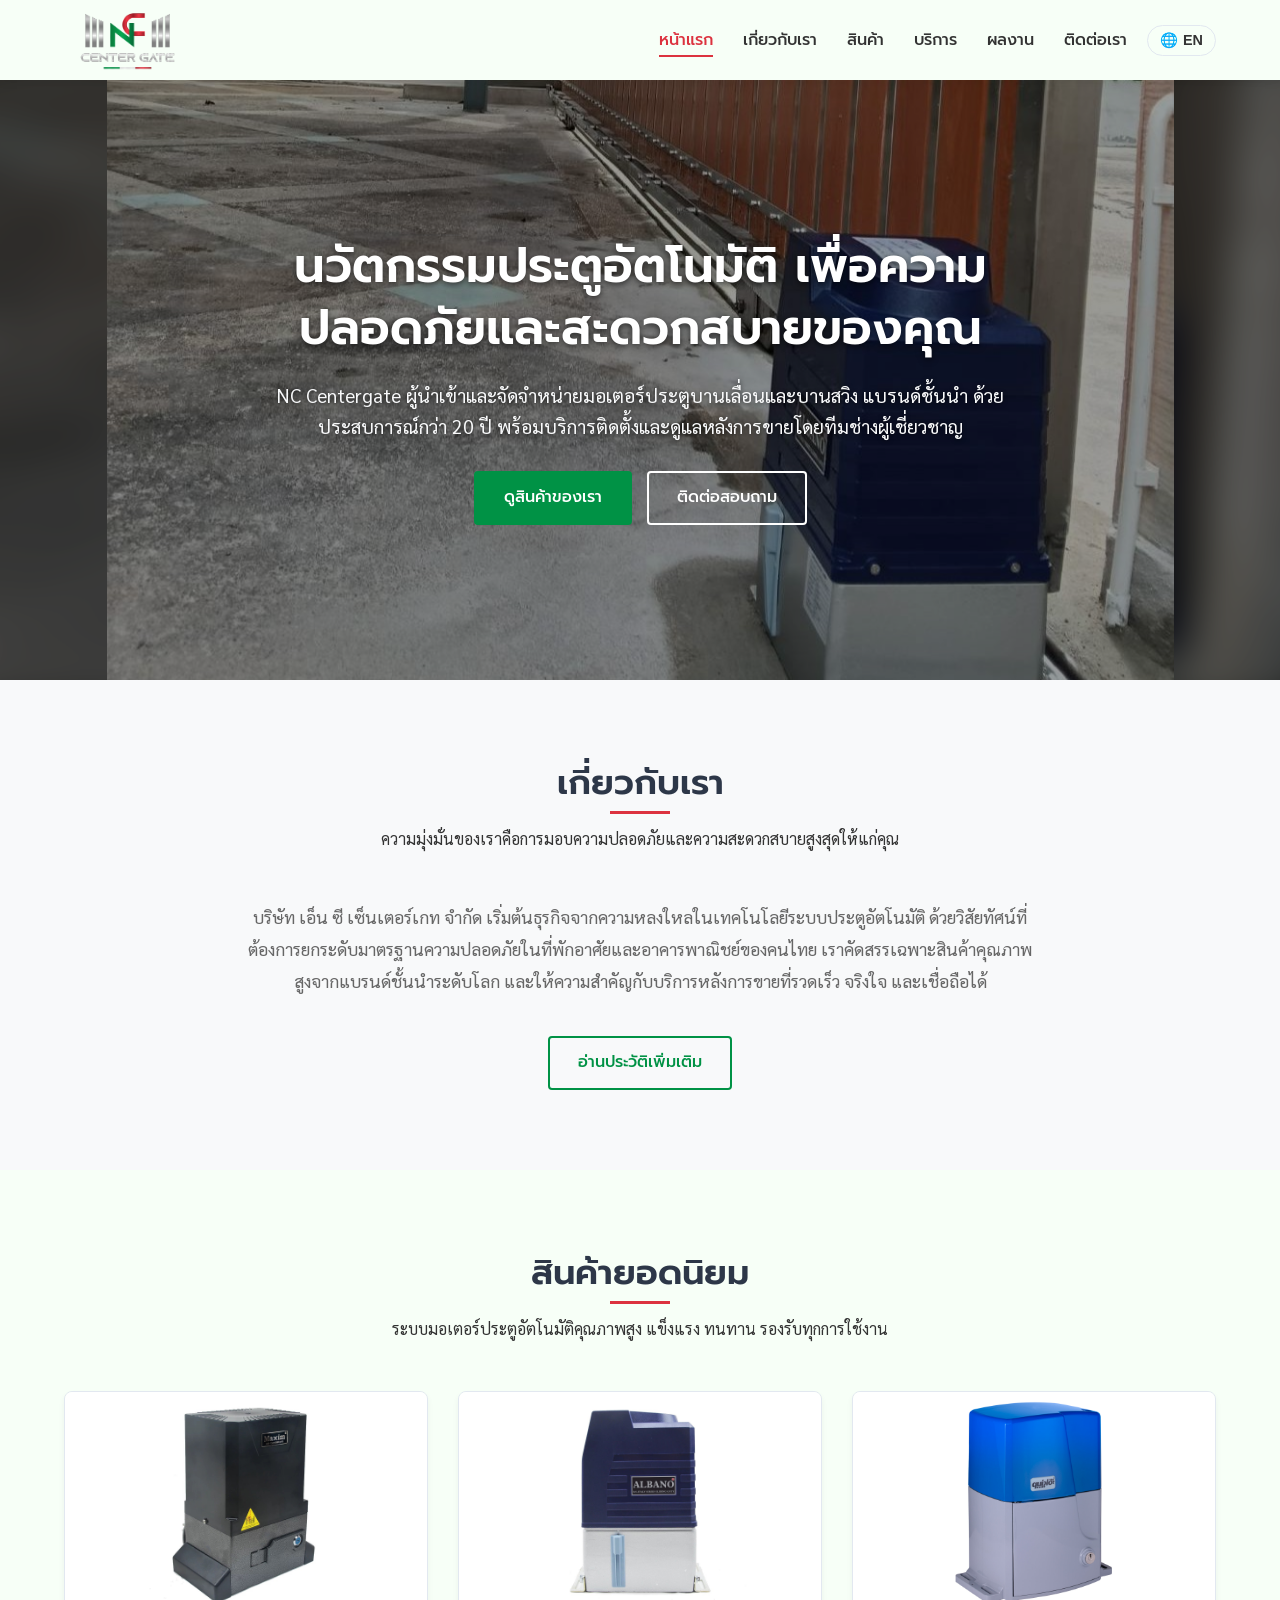
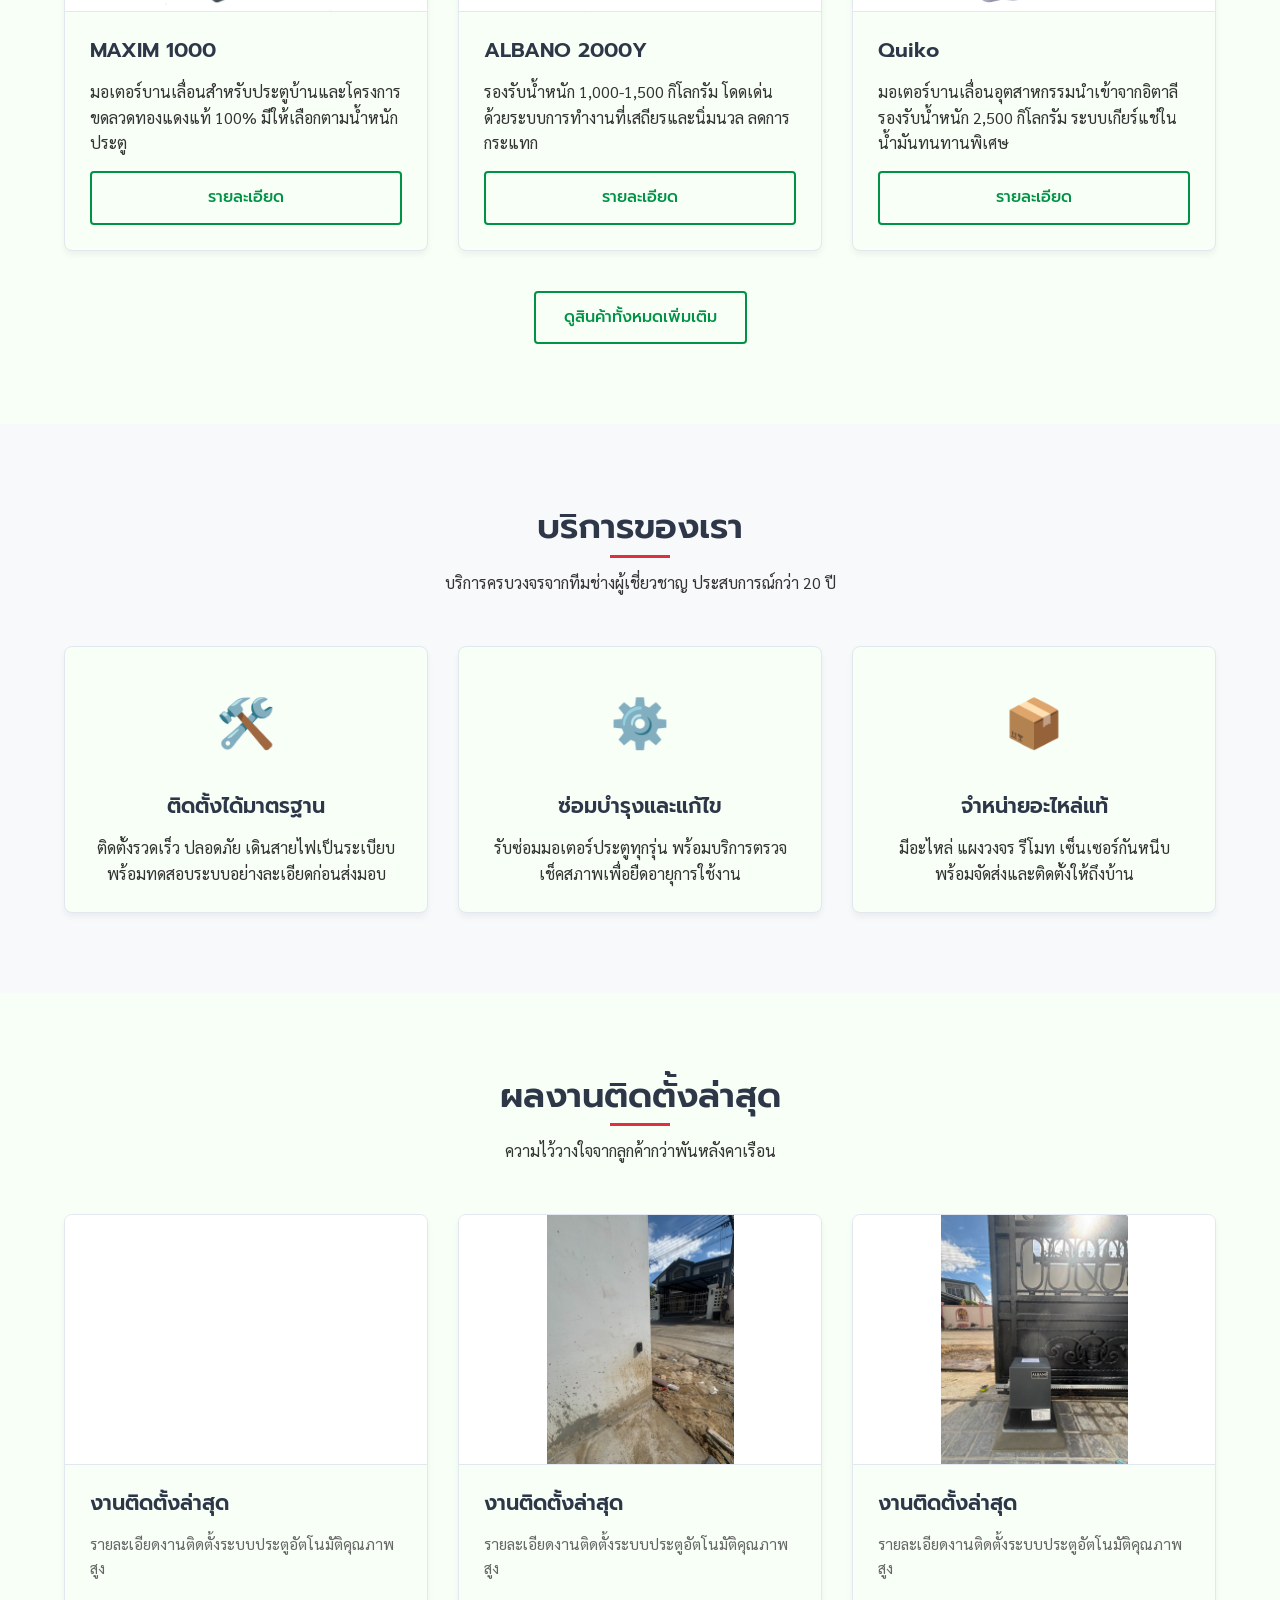
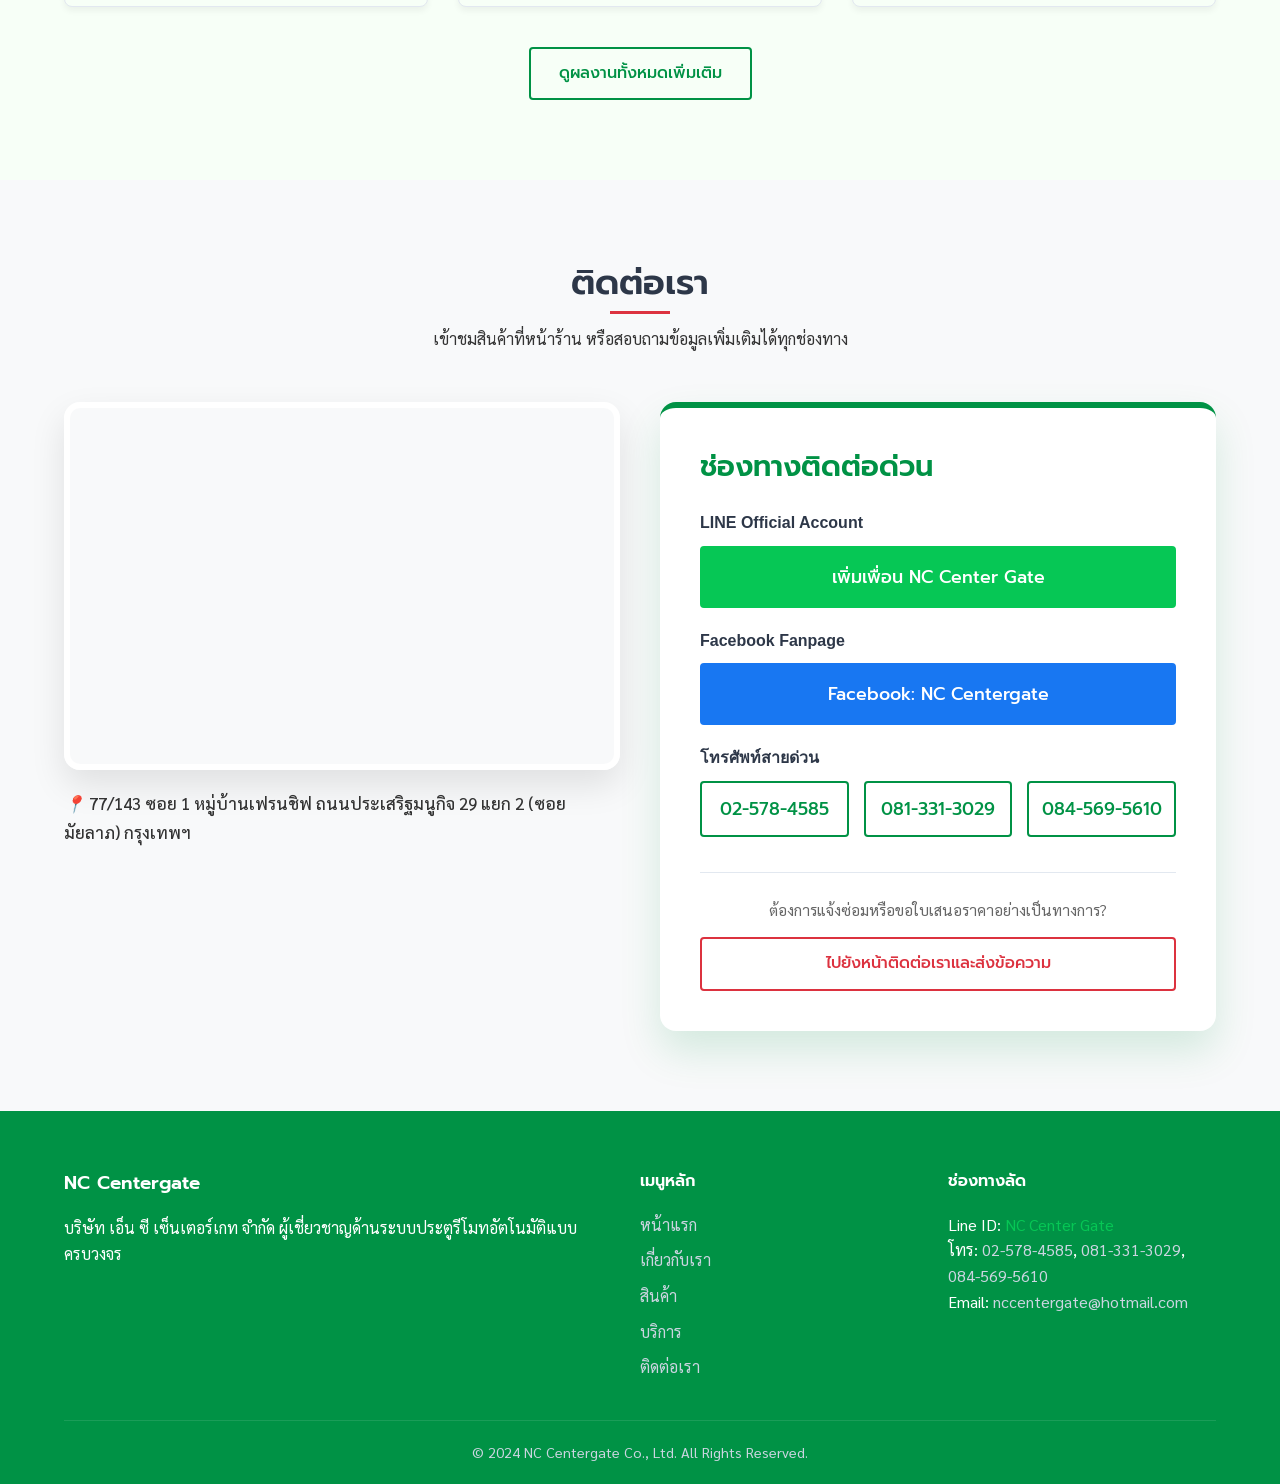
==== commit e5ca0a64: "add image, response mobile, add hydro moovy rotello, fix bug" ====
--- a/index.html
+++ b/index.html
@@ -275,7 +275,7 @@
                                     <span class="lang-th">โทรศัพท์สายด่วน</span>
                                     <span class="lang-en">Hotline Calls</span>
                                 </p>
-                                <div style="display: grid; grid-template-columns: 1fr 1fr 1fr; gap: 15px;">
+                                <div class="phone-grid">
                                     <a href="tel:025784585" class="btn btn-outline" style="width: 100%; font-size: 1.1rem; padding: 12px;">02-578-4585</a>
                                     <a href="tel:0813313029" class="btn btn-outline" style="width: 100%; font-size: 1.1rem; padding: 12px;">081-331-3029</a>
                                     <a href="tel:0845695610" class="btn btn-outline" style="width: 100%; font-size: 1.1rem; padding: 12px;">084-569-5610</a>
--- a/assets/css/style.css
+++ b/assets/css/style.css
@@ -9,16 +9,16 @@
     --text-muted: #666666;
     --bg-main: rgb(247, 255, 247);
     --bg-light: #f8f9fa;
-    --border-color: #e2e8f0;
-
+    --border-color: #e2e8f0;
+
     --font-heading: 'Prompt', sans-serif; 
-    --font-body: 'Sarabun', sans-serif;   
-
+    --font-body: 'Sarabun', sans-serif;   
+
     --container-max-width: 1200px;
     --section-padding: 80px 0;
     --transition-speed: 0.3s;
-}
-
+}
+
 * {
     margin: 0;
     padding: 0;
@@ -36,8 +36,8 @@
     background-color: var(--bg-main);
     line-height: 1.6;
     font-size: 16px;
-}
-
+}
+
 h1, h2, h3, h4, h5, h6 {
     font-family: var(--font-heading);
     color: var(--text-heading);
@@ -64,22 +64,22 @@
     max-width: 100%;
     height: auto;
     display: block;
-}
-
+}
+
 .container {
     width: 90%;
     max-width: var(--container-max-width);
     margin: 0 auto;
-}
-
+}
+
 .placeholder-section {
     padding: var(--section-padding);
     text-align: center;
 }
 .bg-light {
     background-color: var(--bg-light);
-}
-
+}
+
 .btn {
     display: inline-block;
     padding: 12px 28px;
@@ -110,8 +110,8 @@
 .btn-outline:hover {
     background-color: var(--primary-color);
     color: #ffffff;
-}
-
+}
+
 .site-header {
     background-color: var(--bg-main);
     box-shadow: 0 2px 10px rgba(0,0,0,0.05); 
@@ -129,8 +129,8 @@
 
 .logo img {
     height: 70px; 
-}
-
+}
+
 .main-nav ul {
     display: flex;
     gap: 30px; 
@@ -142,8 +142,8 @@
     color: var(--text-main);
     position: relative;
     padding: 5px 0;
-}
-
+}
+
 .main-nav a::after {
     content: '';
     position: absolute;
@@ -163,8 +163,8 @@
 .main-nav a:hover,
 .main-nav a.active {
     color: var(--accent-color);
-}
-
+}
+
 .mobile-menu-btn {
     display: none;
     background: none;
@@ -180,8 +180,8 @@
     height: 3px;
     background-color: var(--primary-color);
     transition: all 0.3s;
-}
-
+}
+
 .hero-section {
     position: relative;
     padding: 120px 0;
@@ -214,8 +214,8 @@
 
 .slide.active {
     opacity: 1;
-}
-
+}
+
 .slide-blur-bg {
     position: absolute;
     top: -5%;
@@ -226,8 +226,8 @@
     background-position: center;
     filter: blur(20px);
     opacity: 0.6;
-}
-
+}
+
 .slide-img {
     position: absolute;
     top: 0;
@@ -238,8 +238,8 @@
     background-position: center;
     background-repeat: no-repeat;
     z-index: 2;
-}
-
+}
+
 .slider-overlay {
     position: absolute;
     top: 0;
@@ -292,8 +292,8 @@
 .hero-btn-outline:hover {
     background-color: #ffffff;
     color: var(--text-main);
-}
-
+}
+
 .site-footer {
     background-color: var(--primary-color);
     color: #ffffff;
@@ -311,8 +311,8 @@
 }
 .site-footer a:hover {
     color: #ffffff;
-}
-
+}
+
 .footer-grid {
     display: grid;
     grid-template-columns: 2fr 1fr 1fr;
@@ -332,8 +332,8 @@
     border-top: 1px solid rgba(255,255,255,0.1);
     color: #cbd5e1;
     font-size: 0.9rem;
-}
-
+}
+
 .section-padding {
     padding: var(--section-padding);
 }
@@ -368,8 +368,8 @@
     display: grid;
     grid-template-columns: repeat(auto-fit, minmax(300px, 1fr));
     gap: 30px;
-}
-
+}
+
 .card {
     background-color: var(--bg-main);
     border-radius: 8px;
@@ -419,8 +419,8 @@
     margin-top: auto;
 }
 
-.text-center { text-align: center; }
-
+.text-center { text-align: center; }
+
 .py-5 { padding-top: 3rem; padding-bottom: 3rem; }
 .mt-5 { margin-top: 3rem; }
 .mb-5 { margin-bottom: 3rem; }
@@ -433,8 +433,8 @@
     max-width: 800px;
     margin: 0 auto;
     text-align: left;
-}
-
+}
+
 .minimal-work-grid {
     display: grid;
     grid-template-columns: repeat(auto-fill, minmax(220px, 1fr));
@@ -458,8 +458,8 @@
     height: 100%;
     object-fit: cover;
     transition: transform 0.8s cubic-bezier(0.165, 0.84, 0.44, 1);
-}
-
+}
+
 .minimal-work-grid:has(.work-item:hover) .work-item:not(:hover) {
     opacity: 0.6;
     transform: scale(0.96);
@@ -474,8 +474,8 @@
 
 .work-item:hover img {
     transform: scale(1.15); 
-}
-
+}
+
 .lightbox-overlay {
     position: fixed;
     top: 0;
@@ -517,8 +517,8 @@
     font-size: 40px;
     font-weight: bold;
     cursor: pointer;
-}
-
+}
+
 @media (max-width: 768px) {
     .minimal-work-grid {
         grid-template-columns: repeat(2, 1fr);
@@ -573,8 +573,8 @@
 .text-small {
     font-size: 0.95rem;
     color: var(--text-muted);
-}
-
+}
+
 .contact-wrapper {
     display: grid;
     grid-template-columns: 1fr 1fr;
@@ -652,8 +652,8 @@
 .custom-form textarea:focus {
     outline: none;
     border-color: var(--primary-color);
-}
-
+}
+
 @media (max-width: 992px) {
     .hero-container {
         grid-template-columns: 1fr; 
@@ -677,8 +677,8 @@
     
     .mobile-menu-btn {
         display: flex;
-    }
-
+    }
+
     .main-nav {
         display: none; 
         position: absolute;
@@ -708,8 +708,8 @@
         grid-template-columns: 1fr; 
         text-align: center;
     }
-}
-
+}
+
 .product-detail-layout {
     display: grid;
     grid-template-columns: 1fr 1fr;
@@ -733,6 +733,13 @@
     border: 1px solid var(--border-color);
 }
 
+.product-detail-info {
+    min-width: 0;
+    word-wrap: break-word;
+    word-break: break-word;
+    overflow-wrap: break-word;
+}
+
 .product-detail-info h2 {
     font-family: var(--font-heading);
     color: var(--primary-color);
@@ -753,6 +760,9 @@
     line-height: 1.8;
     margin-bottom: 30px;
     color: var(--text-main);
+    word-wrap: break-word;
+    word-break: break-word;
+    overflow-wrap: break-word;
 }
 
 .product-features, .product-specs {
@@ -778,6 +788,9 @@
     padding-left: 25px;
     margin-bottom: 10px;
     color: var(--text-main);
+    word-wrap: break-word;
+    word-break: break-word;
+    overflow-wrap: break-word;
 }
 
 .feature-list li::before {
@@ -791,6 +804,9 @@
 .spec-table {
     width: 100%;
     border-collapse: collapse;
+    table-layout: fixed;
+    word-wrap: break-word;
+    word-break: break-word;
 }
 
 .spec-table th, .spec-table td {
@@ -804,8 +820,8 @@
     color: var(--text-heading);
     width: 40%;
     background-color: var(--bg-light);
-}
-
+}
+
 .breadcrumb-container {
     padding: 20px 0;
     border-bottom: 1px solid var(--border-color);
@@ -828,12 +844,13 @@
 
 .btn-back:hover {
     color: var(--primary-color);
-}
-
+}
+
 .product-gallery-section {
     display: flex;
     flex-direction: column;
     gap: 15px;
+    min-width: 0;
 }
 
 .product-main-image {
@@ -861,6 +878,7 @@
     gap: 10px;
     overflow-x: auto;
     padding-bottom: 5px; 
+    width: 100%;
 }
 
 .thumbnail-item {
@@ -960,8 +978,8 @@
     color: var(--primary-color);
     border-color: var(--primary-color);
     background-color: #fff;
-}
-
+}
+
 .modal-overlay {
     position: fixed;
     top: 0;
@@ -1050,239 +1068,177 @@
     background-color: var(--bg-light);
 }
 
-.product-thumbnails {
-    display: flex;
-    gap: 10px;
-    overflow-x: auto;
-    padding-bottom: 5px; 
-}
-
-.thumbnail-item {
-    width: 80px;
-    height: 80px;
-    border-radius: 6px;
-    border: 2px solid transparent;
-    cursor: pointer;
-    overflow: hidden;
-    background-color: #fff;
-    padding: 5px;
-    flex-shrink: 0;
-    transition: border-color 0.2s;
-}
-
-.thumbnail-item img {
-    width: 100%;
-    height: 100%;
-    object-fit: contain;
-}
-
-.thumbnail-item.active {
-    border-color: var(--primary-color);
-}
-
-.thumbnail-item:hover {
-    border-color: var(--primary-light);
-}
-
-@media (max-width: 992px) {
-    .product-detail-layout {
-        grid-template-columns: 1fr;
-    }
-}
-
-.variant-selector-container {
-    margin-bottom: 25px;
-    padding: 15px;
-    background-color: var(--bg-light);
-    border-radius: 8px;
-    border: 1px solid var(--border-color);
-}
-
-.variant-label {
-    font-weight: 500;
-    margin-bottom: 10px;
-    color: var(--text-heading);
-}
-
-.variant-buttons {
-    display: flex;
-    flex-wrap: wrap;
-    gap: 10px;
-    margin-bottom: 10px;
-}
-
-.btn-variant {
-    padding: 8px 16px;
-    border: 1px solid var(--border-color);
-    background-color: #fff;
-    border-radius: 4px;
-    cursor: pointer;
-    font-family: var(--font-body);
-    font-size: 1rem;
-    color: var(--text-main);
-    transition: all var(--transition-speed);
-}
-
-.btn-variant:hover {
-    border-color: var(--primary-light);
-    color: var(--primary-color);
-}
-
-.btn-variant.active {
-    border-color: var(--primary-color);
-    background-color: var(--primary-color);
-    color: #fff;
-}
-
-.btn-compare {
-    background-color: #f8f9fa;
-    border: 1px dashed var(--border-color);
-    color: var(--text-muted);
-    font-family: var(--font-body);
-    font-size: 0.9rem;
-    padding: 6px 12px;
-    border-radius: 4px;
-    cursor: pointer;
-    display: inline-flex;
-    align-items: center;
-    transition: all var(--transition-speed);
-    text-decoration: none;
-    margin-top: 5px;
-}
-
-.btn-compare:hover {
-    color: var(--primary-color);
-    border-color: var(--primary-color);
-    background-color: #fff;
-}
-
-.modal-overlay {
-    position: fixed;
-    top: 0;
-    left: 0;
-    width: 100%;
-    height: 100%;
-    background-color: rgba(0,0,0,0.6);
-    z-index: 2000;
-    display: flex;
-    align-items: center;
-    justify-content: center;
-    opacity: 0;
-    visibility: hidden;
-    transition: all 0.3s ease;
-}
-
-.modal-overlay.active {
-    opacity: 1;
-    visibility: visible;
-}
-
-.modal-content {
-    background-color: #fff;
-    width: 90%;
-    max-width: 800px;
-    border-radius: 8px;
-    box-shadow: 0 10px 30px rgba(0,0,0,0.2);
-    transform: translateY(-20px);
-    transition: transform 0.3s ease;
-    max-height: 90vh;
-    display: flex;
-    flex-direction: column;
-}
-
-.modal-overlay.active .modal-content {
-    transform: translateY(0);
-}
-
-.modal-header {
-    padding: 20px;
-    border-bottom: 1px solid var(--border-color);
-    display: flex;
-    justify-content: space-between;
-    align-items: center;
-}
-
-.modal-header h2 {
-    margin: 0;
-    font-size: 1.5rem;
-    color: var(--text-heading);
-}
-
-.close-modal {
-    font-size: 2rem;
-    cursor: pointer;
-    line-height: 1;
-    color: var(--text-muted);
-    transition: color 0.2s;
-}
-
-.close-modal:hover {
-    color: var(--accent-color);
-}
-
-.modal-body {
-    padding: 20px;
-    overflow-y: auto;
-}
-
-.table-responsive {
-    overflow-x: auto;
-}
-
-.compare-table {
-    width: 100%;
-    min-width: 600px;
-}
-
-.compare-table th, .compare-table td {
-    padding: 12px;
-    border: 1px solid var(--border-color);
-    text-align: center;
-}
-
-.compare-table th {
-    background-color: var(--bg-light);
-}
-
-.compare-table th:first-child {
-    text-align: left;
-    width: 30%;
-}
-
-.compare-table td {
-    color: var(--text-main);
-}
-
-/* Language Visibility Rules */
-body.lang-en .lang-th {
-    display: none !important;
-}
-body.lang-th .lang-en {
-    display: none !important;
-}
-body:not(.lang-en):not(.lang-th) .lang-en {
-    display: none !important;
-}
-
-/* Language Switcher Styling */
-.btn-lang {
-    background: none;
-    border: 1px solid var(--border-color);
-    padding: 6px 12px;
-    border-radius: 20px;
-    cursor: pointer;
-    font-family: var(--font-body);
-    font-weight: 600;
-    color: var(--text-main);
-    font-size: 0.9rem;
-    transition: all 0.2s;
-    display: inline-flex;
-    align-items: center;
-    gap: 5px;
-}
-
-.btn-lang:hover {
-    border-color: var(--primary-color);
-    color: var(--primary-color);
-    background-color: rgba(0, 146, 69, 0.05);
-}
+/* Responsive Improvements & Layout Adjustments for Mobile */
+
+html, body {
+    overflow-x: hidden;
+}
+
+/* Global Grid and Container Adjustments */
+@media (max-width: 480px) {
+    .container {
+        width: 92%;
+    }
+    .grid-layout {
+        grid-template-columns: 1fr !important;
+        gap: 20px;
+    }
+}
+
+/* Header Responsive Adjustments */
+@media (max-width: 480px) {
+    .logo img {
+        height: 50px; 
+    }
+    .header-container {
+        height: 60px;
+    }
+    .main-nav {
+        top: 60px;
+    }
+}
+
+/* Hero Section Responsiveness */
+@media (max-width: 576px) {
+    .hero-section {
+        padding: 80px 0;
+        min-height: 480px;
+    }
+    .hero-content h1 {
+        font-size: 1.8rem;
+    }
+    .hero-content p {
+        font-size: 1rem;
+        margin-bottom: 25px;
+    }
+    .hero-actions {
+        flex-direction: column;
+        gap: 10px;
+        width: 100%;
+    }
+    .hero-actions .btn {
+        width: 100%;
+    }
+}
+
+/* Product Details Page Mobile Adjustments */
+.product-actions {
+    display: flex;
+    gap: 15px;
+    flex-wrap: wrap;
+    margin-top: 30px;
+}
+
+@media (max-width: 768px) {
+    .product-detail-layout {
+        padding: 20px 15px;
+        gap: 25px;
+    }
+    .product-detail-info h2 {
+        font-size: 1.8rem;
+    }
+    .product-main-image {
+        aspect-ratio: auto;
+        height: 300px;
+        padding: 10px;
+    }
+    .product-main-image img {
+        max-height: 280px;
+    }
+    .thumbnail-item {
+        width: 70px;
+        height: 70px;
+    }
+}
+
+@media (max-width: 576px) {
+    .product-actions {
+        flex-direction: column;
+        gap: 10px;
+    }
+    .product-actions .btn {
+        width: 100%;
+        padding: 12px 16px;
+    }
+}
+
+/* Responsive Table layout for mobile viewports */
+@media (max-width: 600px) {
+    .spec-table tbody, .spec-table tr, .spec-table th, .spec-table td {
+        display: block;
+        width: 100%;
+    }
+    .spec-table tr {
+        border-bottom: 1px solid var(--border-color);
+        padding: 10px 0;
+    }
+    .spec-table th {
+        background-color: transparent;
+        font-weight: 600;
+        padding: 0 0 4px 0;
+        border-bottom: none;
+    }
+    .spec-table td {
+        padding: 0;
+        border-bottom: none;
+        color: var(--text-main);
+    }
+}
+
+/* Contact Page padding adjustments on mobile */
+@media (max-width: 576px) {
+    .contact-info-block, .contact-form-block {
+        padding: 25px 15px;
+    }
+    .contact-details li {
+        font-size: 0.95rem;
+    }
+}
+
+/* Phone hotline grid on contact/home sections */
+.phone-grid {
+    display: grid;
+    grid-template-columns: repeat(3, 1fr);
+    gap: 15px;
+}
+
+@media (max-width: 768px) {
+    .phone-grid {
+        grid-template-columns: 1fr;
+        gap: 10px;
+    }
+}
+
+/* Language Visibility Rules */
+body.lang-en .lang-th {
+    display: none !important;
+}
+body.lang-th .lang-en {
+    display: none !important;
+}
+body:not(.lang-en):not(.lang-th) .lang-en {
+    display: none !important;
+}
+
+/* Language Switcher Styling */
+.btn-lang {
+    background: none;
+    border: 1px solid var(--border-color);
+    padding: 6px 12px;
+    border-radius: 20px;
+    cursor: pointer;
+    font-family: var(--font-body);
+    font-weight: 600;
+    color: var(--text-main);
+    font-size: 0.9rem;
+    transition: all 0.2s;
+    display: inline-flex;
+    align-items: center;
+    gap: 5px;
+}
+
+.btn-lang:hover {
+    border-color: var(--primary-color);
+    color: var(--primary-color);
+    background-color: rgba(0, 146, 69, 0.05);
+}
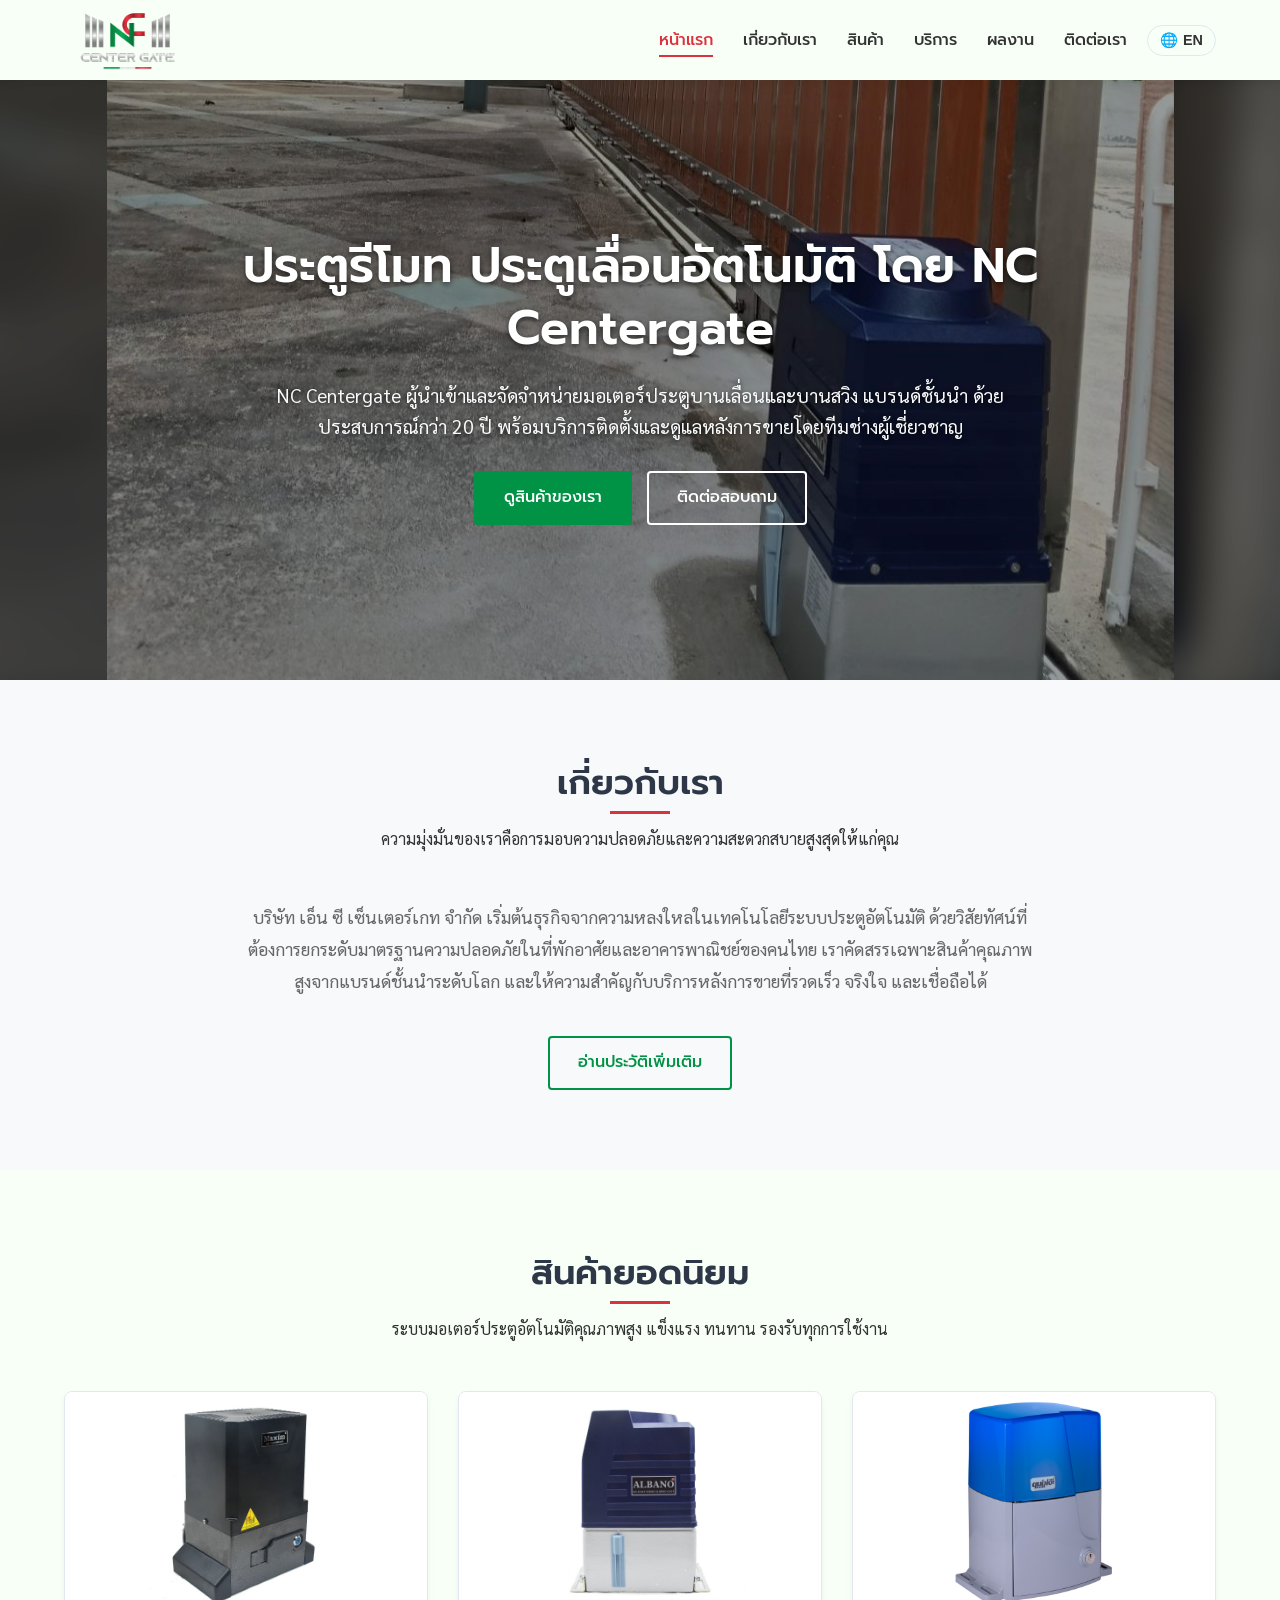
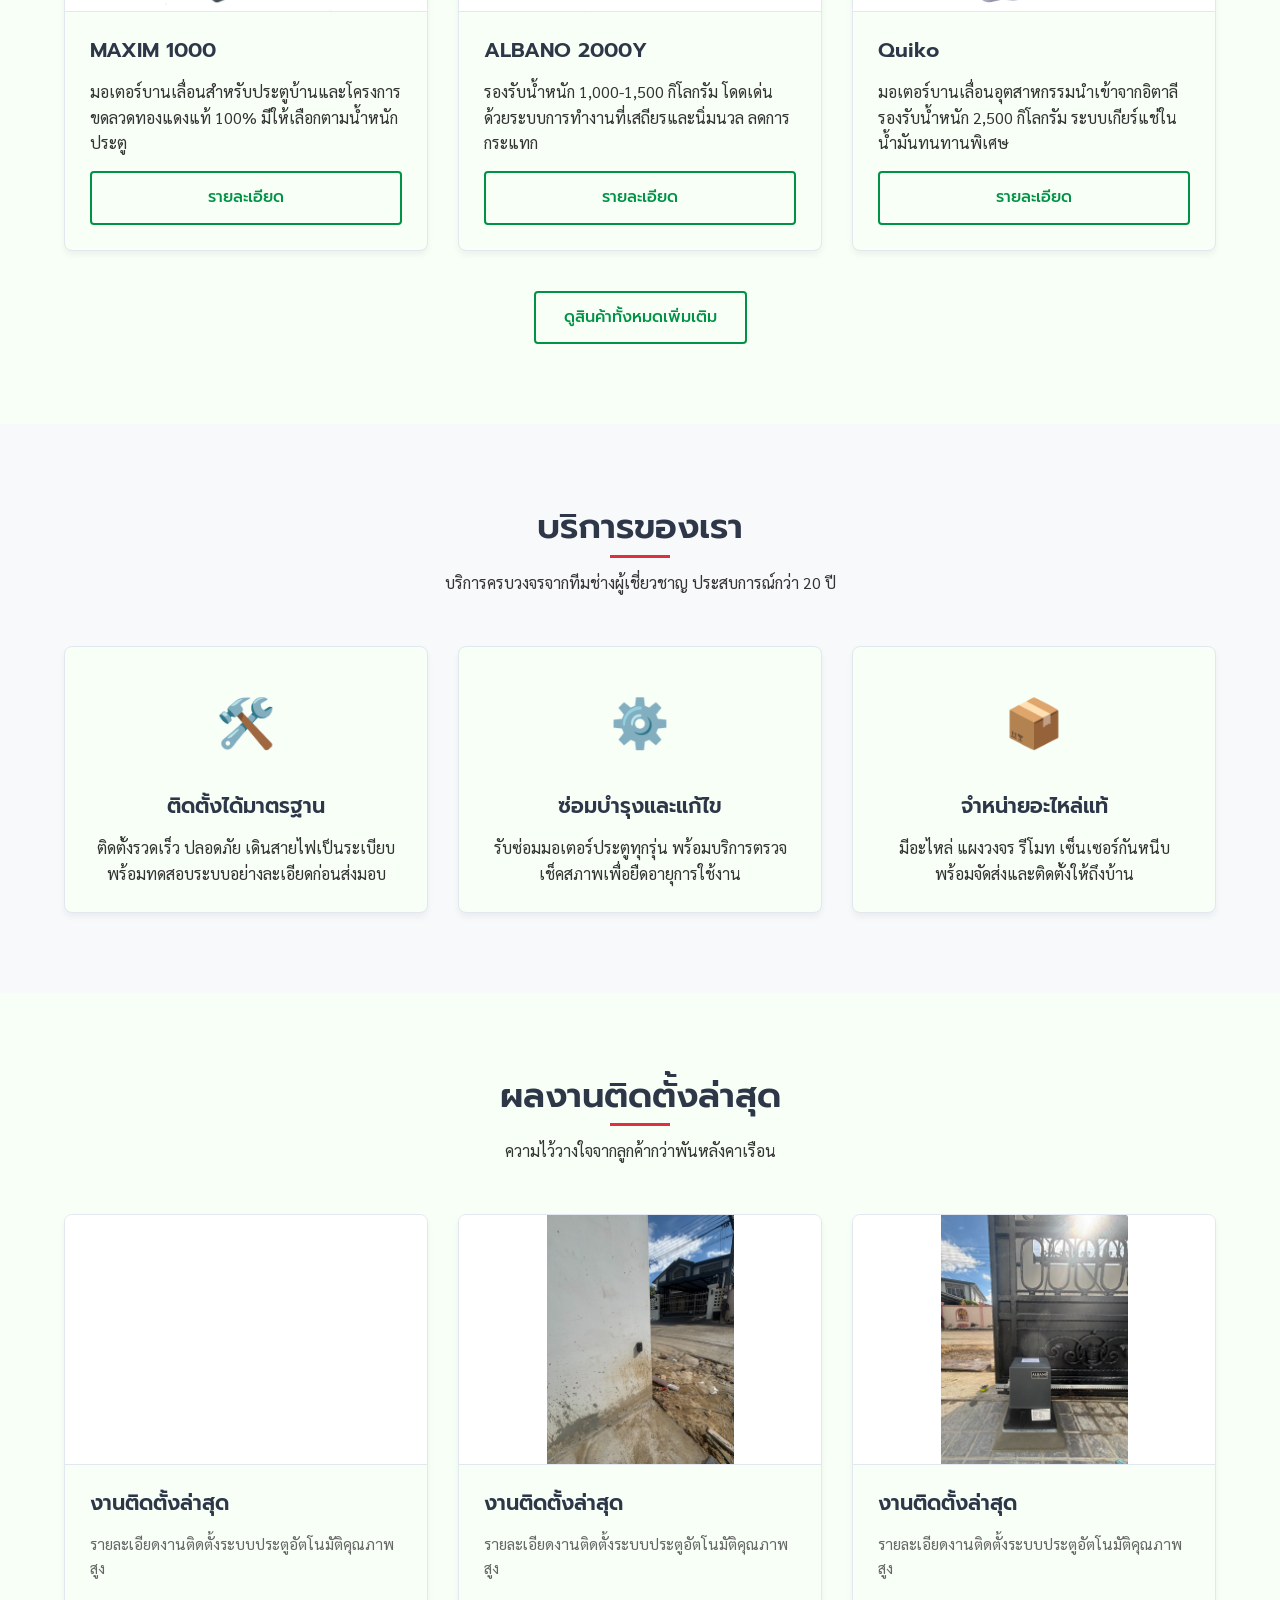
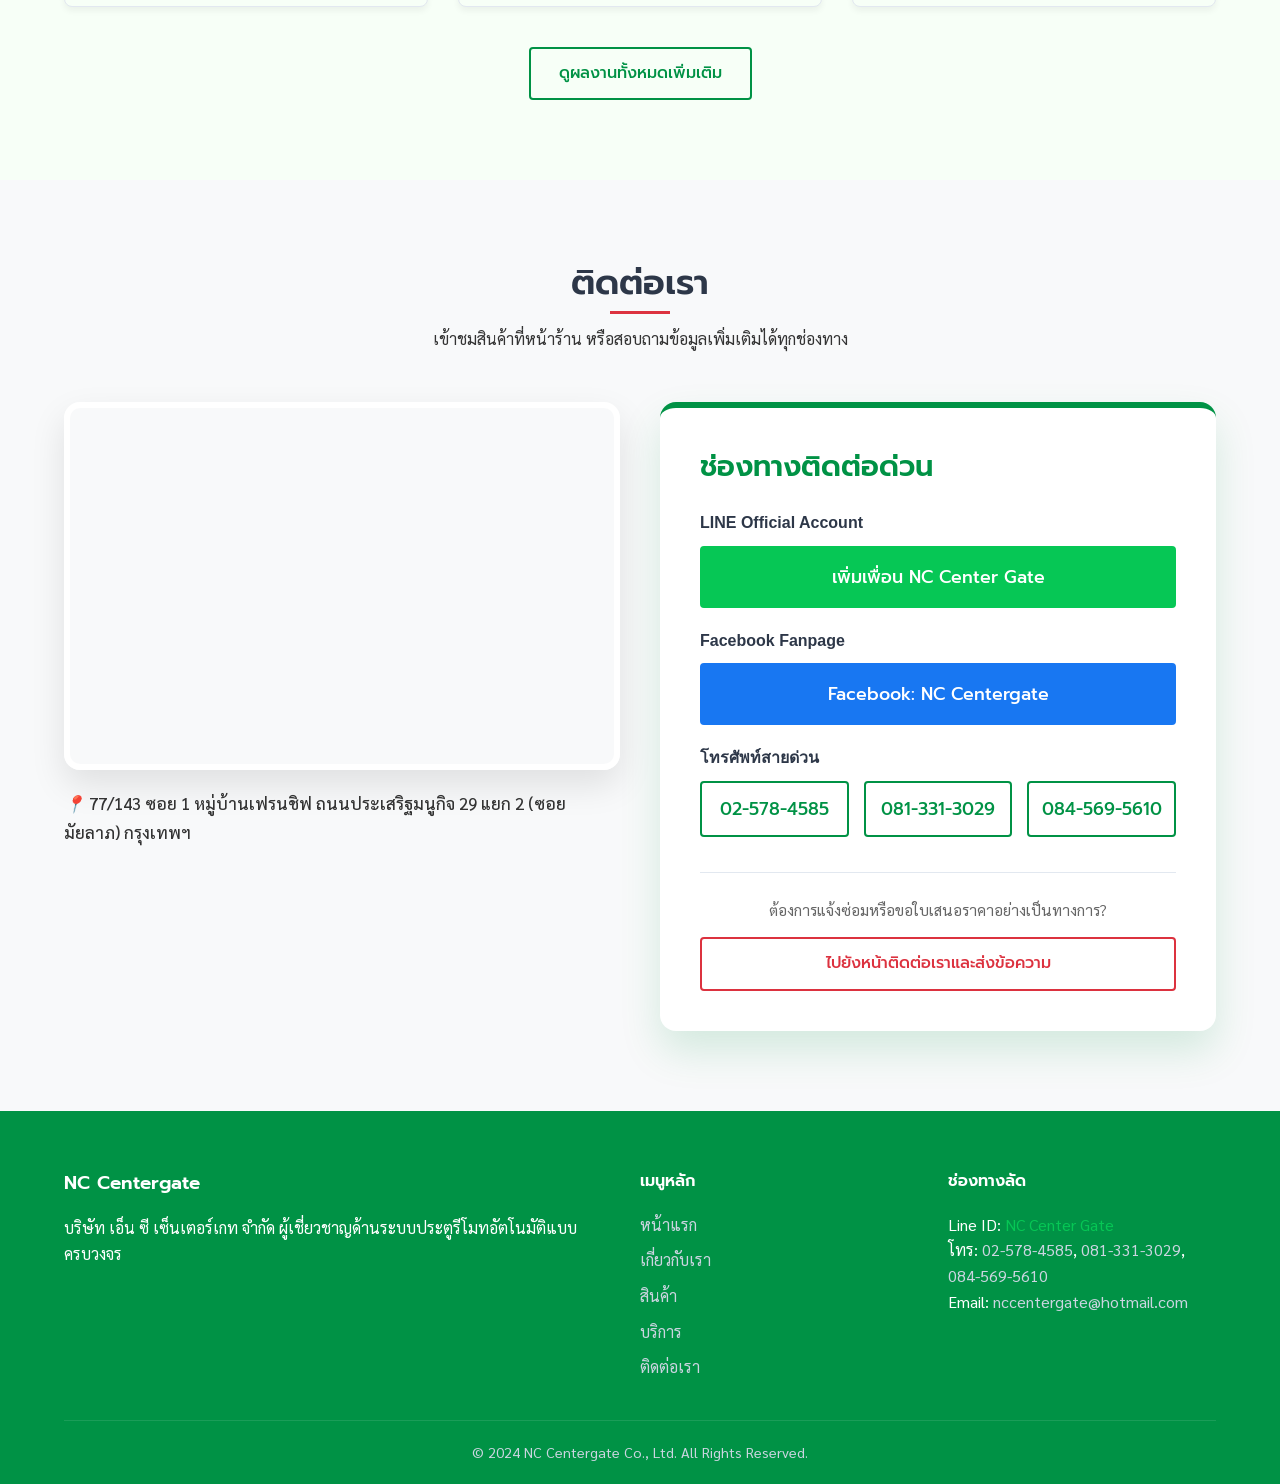
==== commit 66ff9223: "SEO" ====
--- a/index.html
+++ b/index.html
@@ -3,10 +3,54 @@
 <head>
     <meta charset="UTF-8">
     <meta name="viewport" content="width=device-width, initial-scale=1.0">
-    <title>NC Centergate | ผู้เชี่ยวชาญระบบประตูอัตโนมัติ</title>
-    <meta name="description" content="บริษัท เอ็น ซี เซ็นเตอร์เกท จำกัด จำหน่าย ติดตั้ง และซ่อมแซมประตูรีโมทอัตโนมัติแบบครบวงจร แบรนด์ชั้นนำ MAXIM, ALBANO, QUIKO โดยช่างผู้เชี่ยวชาญกว่า 20 ปี">
-    <meta name="keywords" content="ประตูรีโมท, ประตูอัตโนมัติ, ติดตั้งประตูรีโมท, ซ่อมประตูรีโมท, ประตูบานเลื่อนรีโมท, MAXIM, ALBANO, QUIKO">
+    <title>ประตูรีโมท ประตูเลื่อนอัตโนมัติ ติดตั้ง ซ่อมแซมครบวงจร | NC Centergate</title>
+    <meta name="description" content="บริษัท เอ็น ซี เซ็นเตอร์เกท จำกัด จำหน่าย ติดตั้ง และซ่อมประตูรีโมท ประตูเลื่อนอัตโนมัติ ประตูรั้วรีโมทครบวงจร มอเตอร์แบรนด์ชั้นนำ MAXIM, ALBANO, QUIKO โดยช่างประสบการณ์กว่า 20 ปี">
+    <meta name="keywords" content="ประตูรีโมท, ประตูเลื่อนอัตโนมัติ, ประตูอัตโนมัติ, ติดตั้งประตูรีโมท, ซ่อมประตูรีโมท, มอเตอร์ประตูรีโมท, ประตูรั้วรีโมท, MAXIM, ALBANO, QUIKO">
     <link rel="stylesheet" href="assets/css/style.css">
+    <link rel="icon" href="/assets/images/favicon.png" type="image/png">
+    
+    <!-- JSON-LD Structured Data for Local Business SEO -->
+    <script type="application/ld+json">
+    {
+      "@context": "https://schema.org",
+      "@type": "HomeAndConstructionBusiness",
+      "name": "NC Centergate (บริษัท เอ็น ซี เซ็นเตอร์เกท จำกัด)",
+      "image": "https://www.nccentergate.com/assets/images/home/nccentergate-logo.png",
+      "@id": "https://www.nccentergate.com/#organization",
+      "url": "https://www.nccentergate.com/",
+      "telephone": "+6625784585",
+      "priceRange": "$$",
+      "address": {
+        "@type": "PostalAddress",
+        "streetAddress": "77/143 ซอย 1 หมู่บ้านเฟรนชิฟ ถนนประเสริฐมนูกิจ 29 แยก 2 (ซอยมัยลาภ)",
+        "addressLocality": "ลาดพร้าว",
+        "addressRegion": "กรุงเทพมหานคร",
+        "postalCode": "10230",
+        "addressCountry": "TH"
+      },
+      "geo": {
+        "@type": "GeoCoordinates",
+        "latitude": 13.837587,
+        "longitude": 100.621453
+      },
+      "openingHoursSpecification": {
+        "@type": "OpeningHoursSpecification",
+        "dayOfWeek": [
+          "Monday",
+          "Tuesday",
+          "Wednesday",
+          "Thursday",
+          "Friday",
+          "Saturday"
+        ],
+        "opens": "08:30",
+        "closes": "17:30"
+      },
+      "sameAs": [
+        "https://www.facebook.com/profile.php?id=100091524721744"
+      ]
+    }
+    </script>
     
     <link href="https://fonts.googleapis.com/css2?family=Prompt:wght@300;400;500;600;700&family=Sarabun:wght@300;400;500;600&display=swap" rel="stylesheet">
 </head>
@@ -75,8 +119,8 @@
             <div class="container hero-container text-center">
                 <div class="hero-content">
                     <h1>
-                        <span class="lang-th">นวัตกรรมประตูอัตโนมัติ เพื่อความปลอดภัยและสะดวกสบายของคุณ</span>
-                        <span class="lang-en">Automatic Gate Innovation for Your Safety and Convenience</span>
+                        <span class="lang-th">ประตูรีโมท ประตูเลื่อนอัตโนมัติ โดย NC Centergate</span>
+                        <span class="lang-en">Automatic & Remote Gates by NC Centergate</span>
                     </h1>
                     <p>
                         <span class="lang-th">NC Centergate ผู้นำเข้าและจัดจำหน่ายมอเตอร์ประตูบานเลื่อนและบานสวิง แบรนด์ชั้นนำ ด้วยประสบการณ์กว่า 20 ปี พร้อมบริการติดตั้งและดูแลหลังการขายโดยทีมช่างผู้เชี่ยวชาญ</span>
